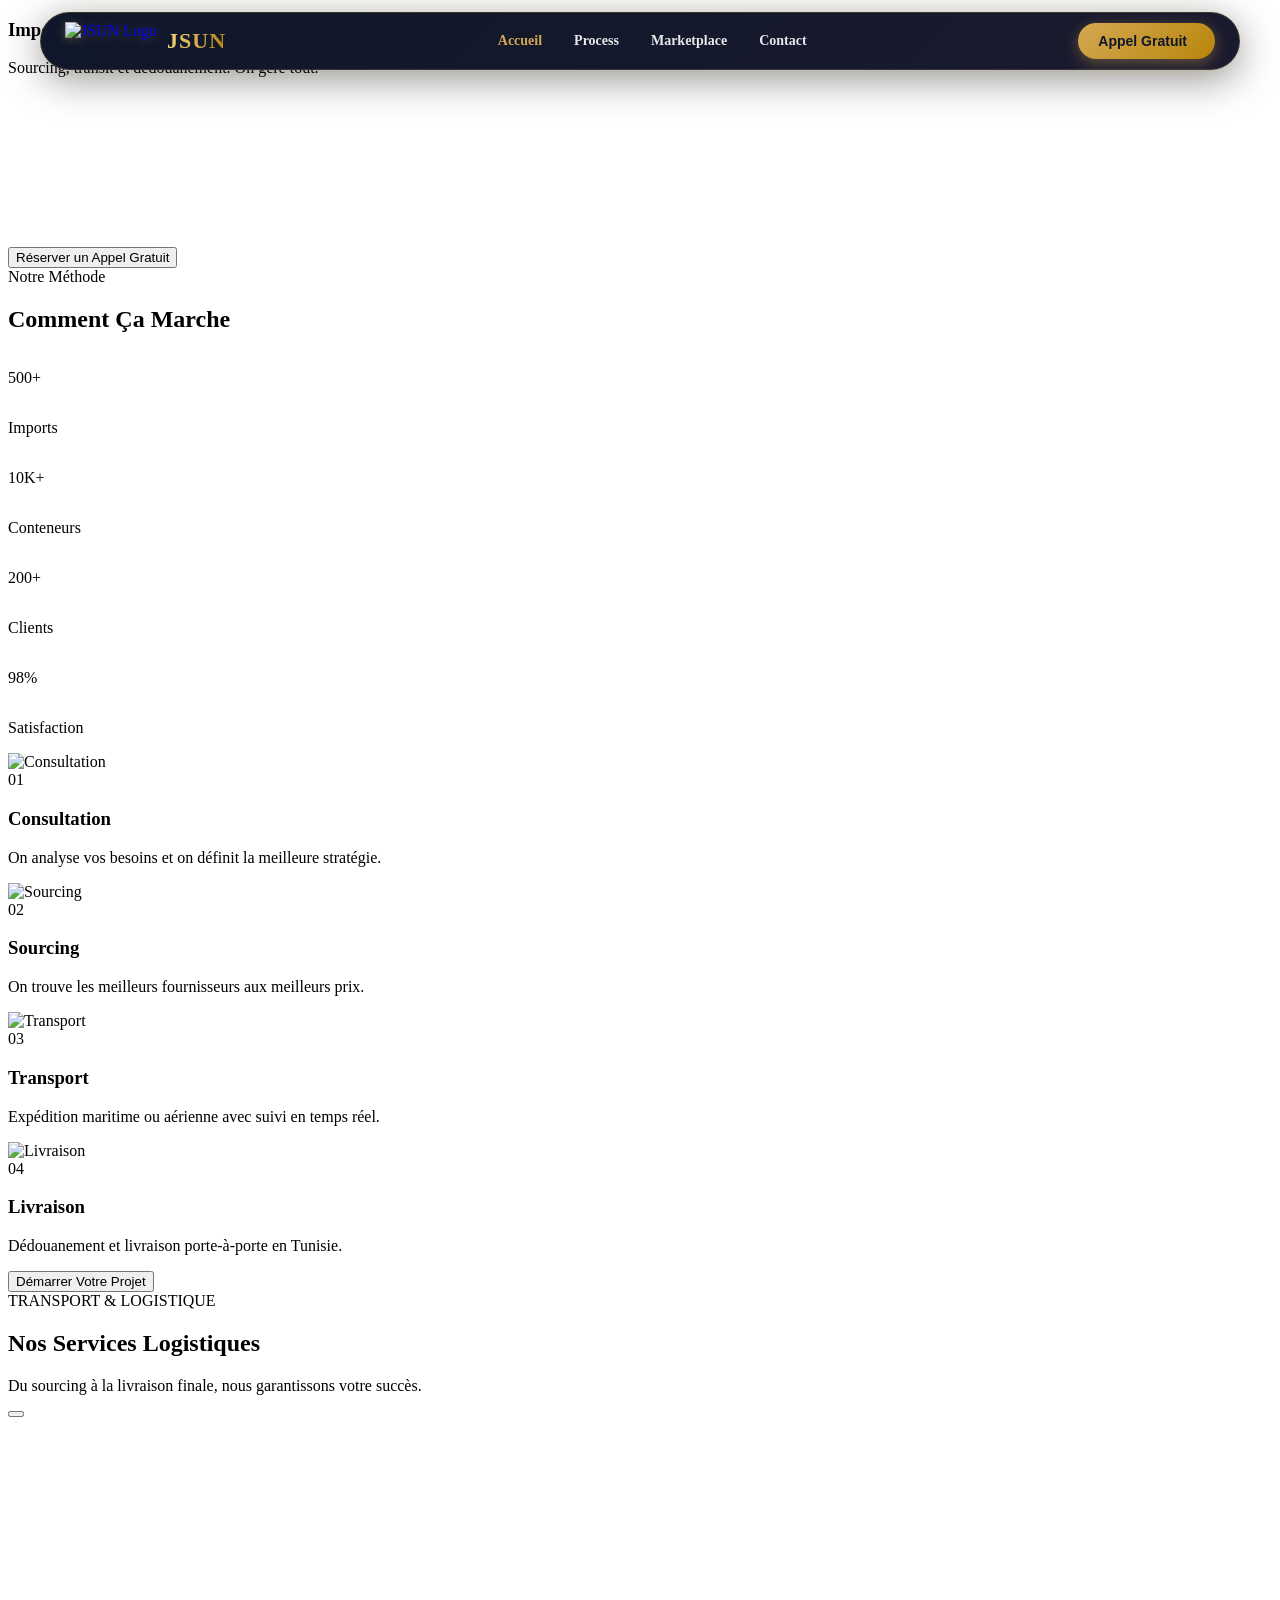
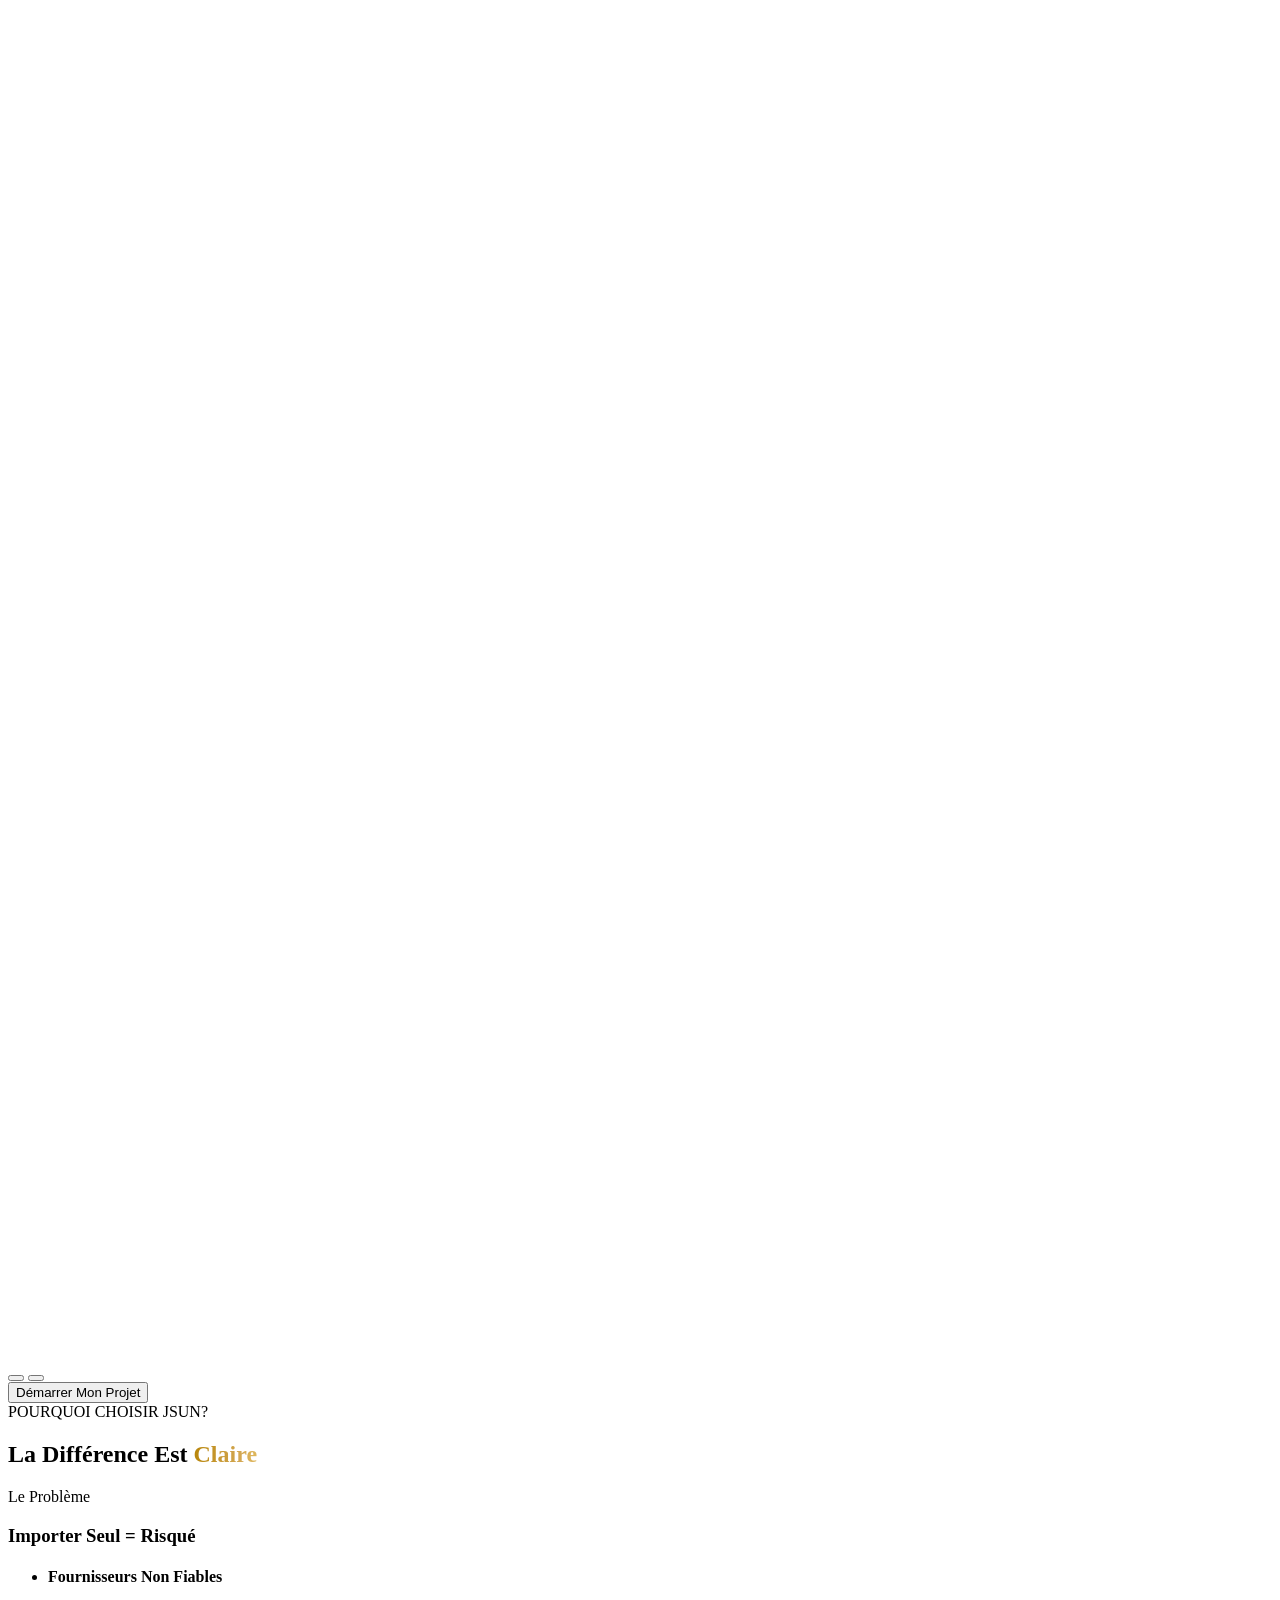
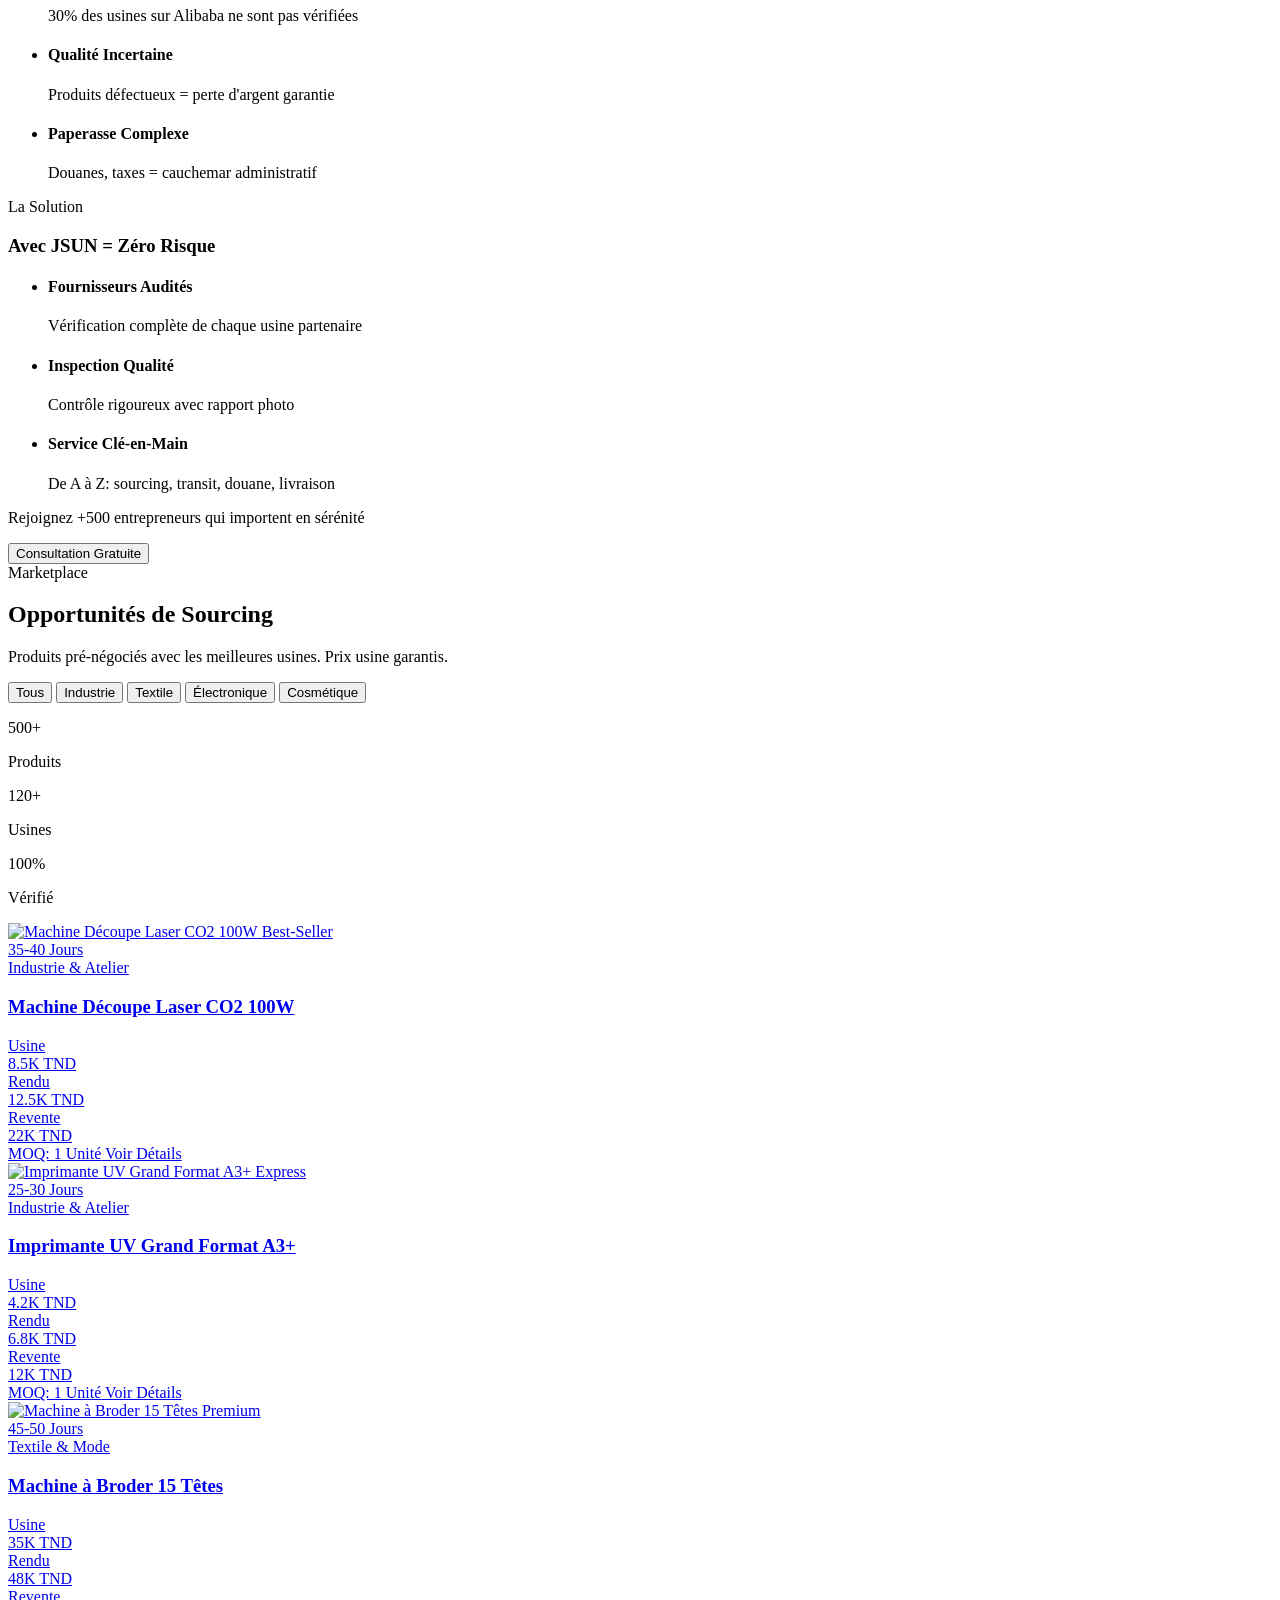
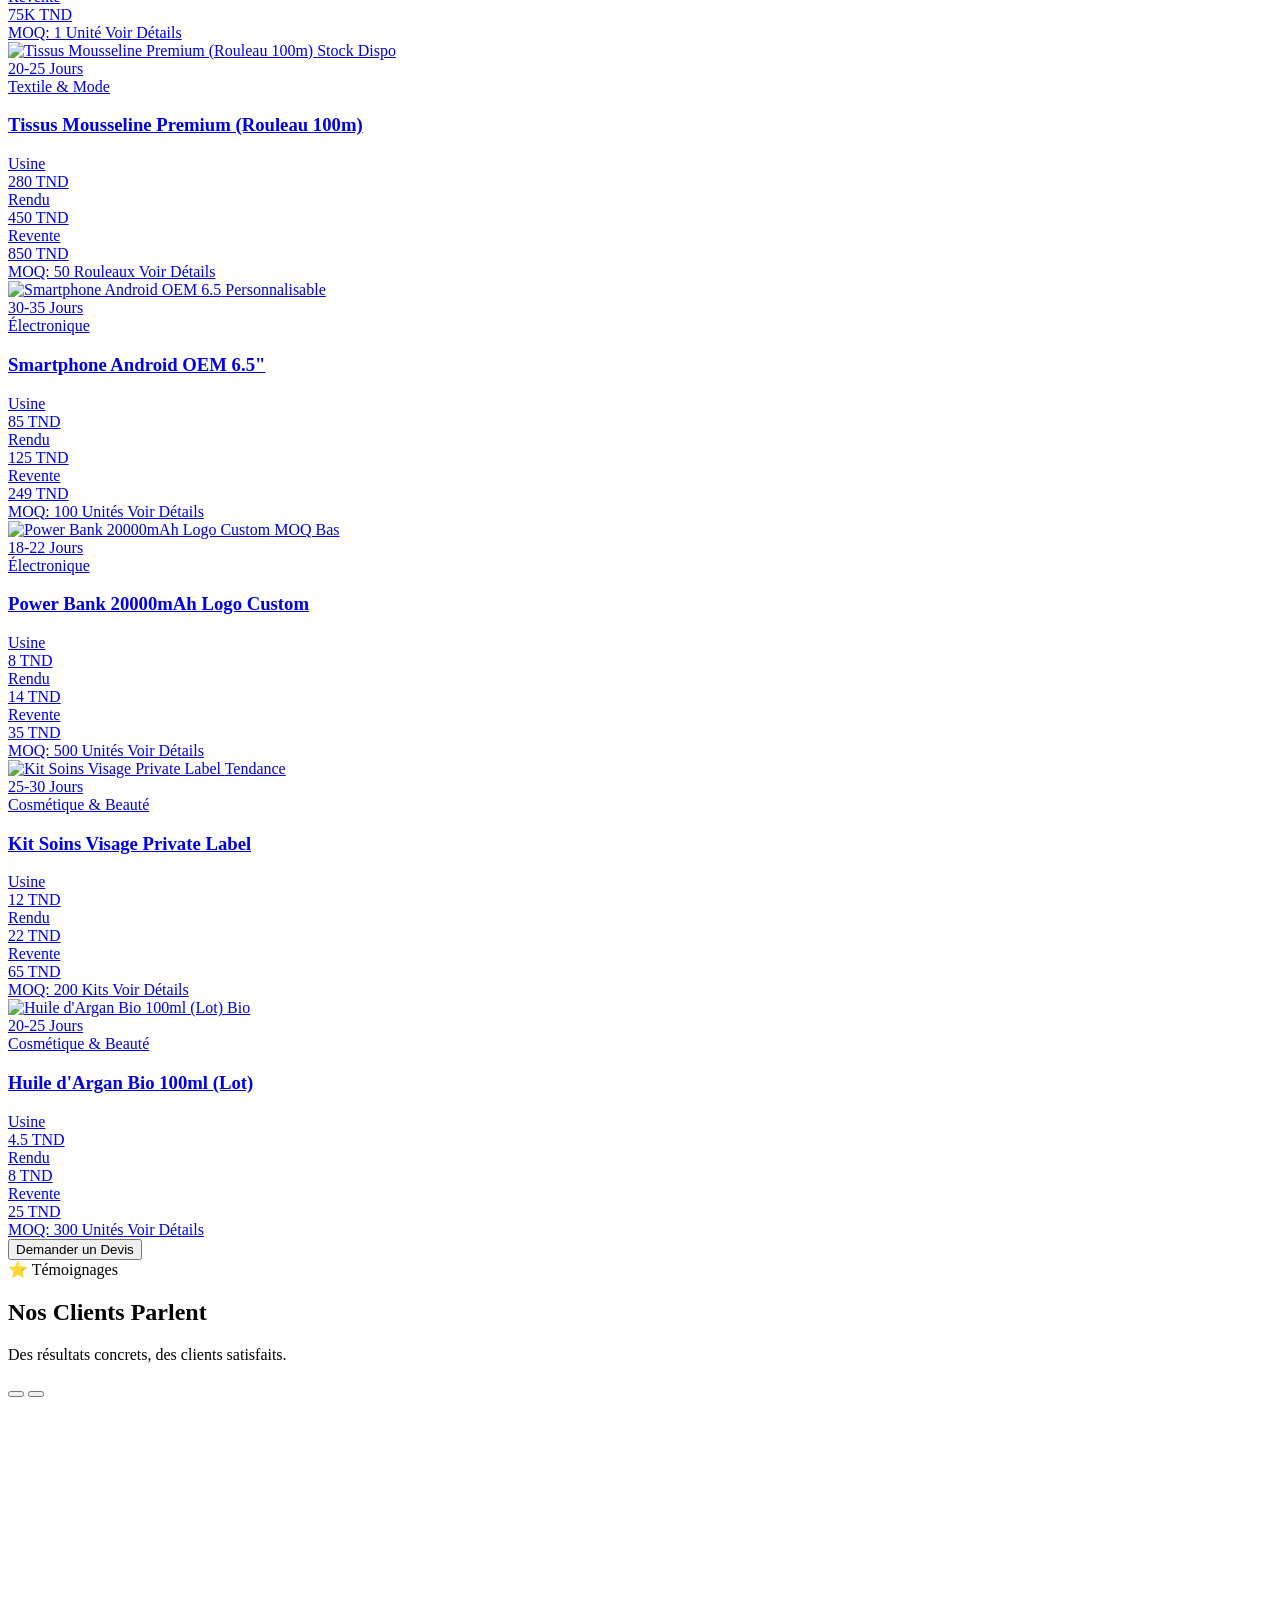
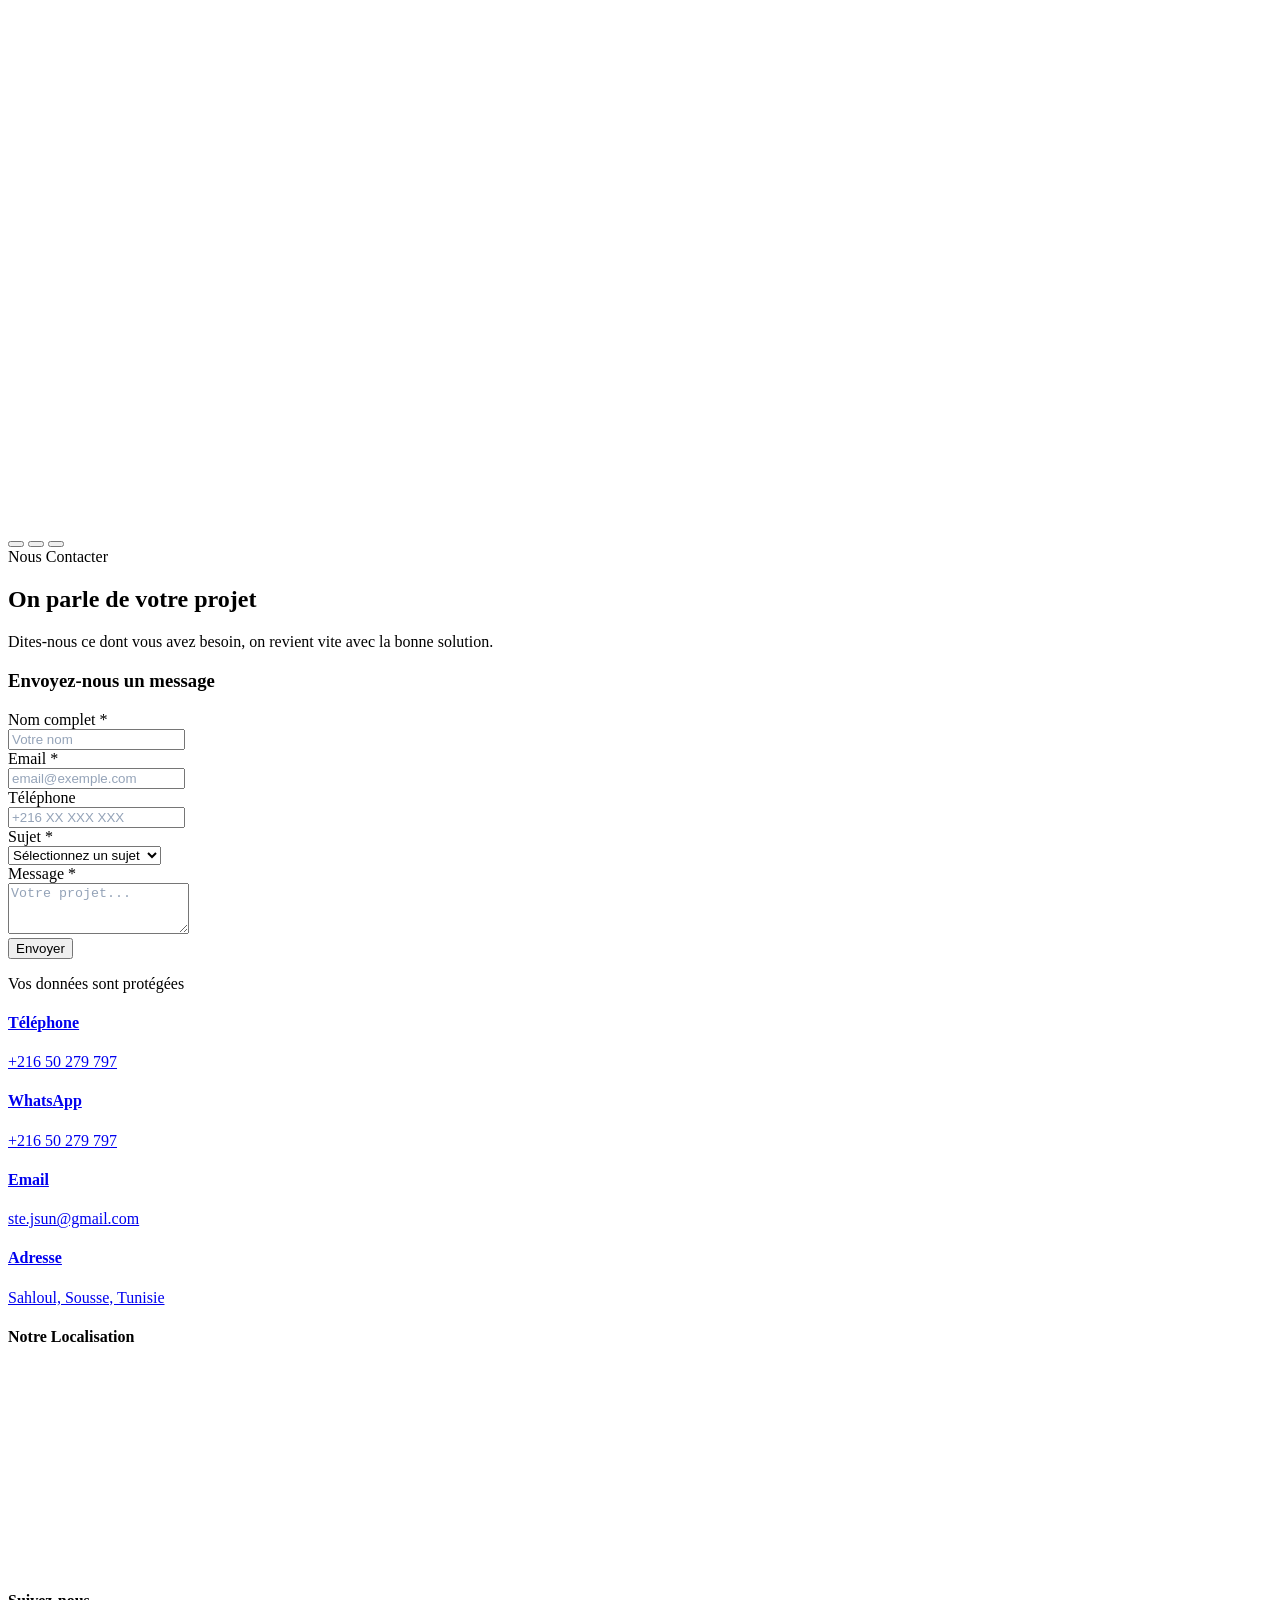
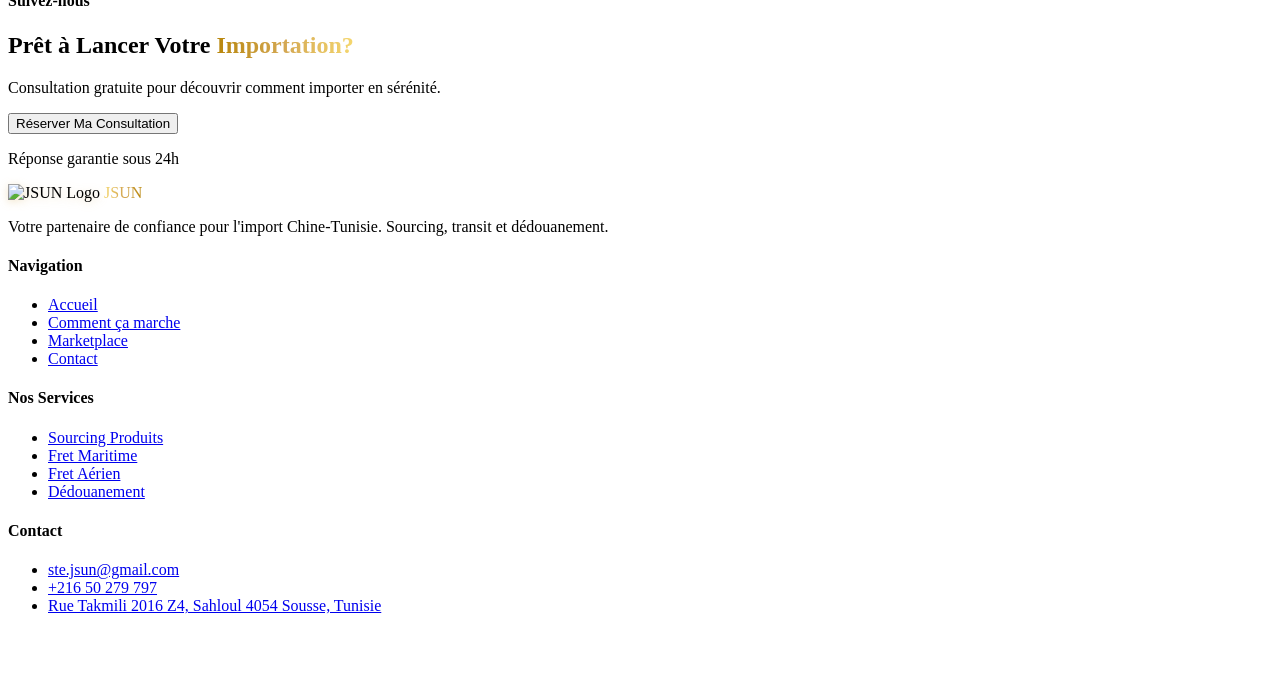
==== index.html @ d3065c89 "Update website title to J SUN Import - Export and add favicon" ====
<!DOCTYPE html>
<html lang="fr">
<head>
    <meta charset="UTF-8">
    <meta name="viewport" content="width=device-width, initial-scale=1.0">
    <title>J SUN Import - Export | Chine Tunisie</title>
    <meta name="description" content="J SUN - Votre partenaire de confiance pour l'import-export Chine-Tunisie. Sourcing, transit maritime, fret aérien et dédouanement.">
    
    <!-- Favicon -->
    <link rel="icon" type="image/png" href="https://bakzlr23hp.ufs.sh/f/L0G08vZrReEvLQxO1hnZrReEv7tnuMYPXqQwba5BHzFmZ6Np">
    <link rel="apple-touch-icon" href="https://bakzlr23hp.ufs.sh/f/L0G08vZrReEvLQxO1hnZrReEv7tnuMYPXqQwba5BHzFmZ6Np">
    
    <script src="https://cdn.tailwindcss.com"></script>
    <script src="https://unpkg.com/@phosphor-icons/web"></script>
    <link rel="preconnect" href="https://fonts.googleapis.com">
    <link href="https://fonts.googleapis.com/css2?family=Inter:wght@400;500;600;700;800&display=swap" rel="stylesheet">
    <script>
        tailwind.config = {
            theme: {
                extend: {
                    colors: {
                        primary: '#1e3a8a',
                        secondary: '#D4A853',
                        gold: '#D4A853',
                        'gold-light': '#F5D76E',
                        'gold-dark': '#B8860B',
                        dark: '#111827',
                        medium: '#4b5563',
                        light: '#f9fafb'
                    },
                    fontFamily: {
                        sans: ['Inter', 'system-ui', 'sans-serif']
                    }
                }
            }
        }
    </script>
    <style>
        /* Gold gradient text for brand */
        .brand-text {
            background: linear-gradient(135deg, #F5D76E 0%, #D4A853 50%, #B8860B 100%);
            -webkit-background-clip: text;
            -webkit-text-fill-color: transparent;
            background-clip: text;
            animation: brandShimmer 3s ease-in-out infinite;
        }
        @keyframes brandShimmer {
            0%, 100% { background-position: 0% 50%; }
            50% { background-position: 100% 50%; }
        }
        .brand-text-animate {
            background: linear-gradient(90deg, #F5D76E, #D4A853, #B8860B, #D4A853, #F5D76E);
            background-size: 200% auto;
            -webkit-background-clip: text;
            -webkit-text-fill-color: transparent;
            background-clip: text;
            animation: goldShine 3s linear infinite;
        }
        @keyframes goldShine {
            to { background-position: 200% center; }
        }
    </style>
    <link rel="stylesheet" href="css/style.css">
</head>
<body class="font-sans bg-light text-dark">

    <!-- Page Loader -->
    <div id="page-loader" class="page-loader">
        <div class="loader-spinner"></div>
    </div>

    <!-- Navigation Bar -->
    <nav id="navbar" class="nav-slide-down" style="position: fixed; top: 0; left: 0; right: 0; z-index: 9999; padding: 12px 16px;">
        <div style="max-width: 1200px; margin: 0 auto;">
            <div style="display: flex; align-items: center; justify-content: space-between; height: 56px; background: linear-gradient(135deg, #0f172a 0%, #1a1a2e 100%); border-radius: 9999px; padding: 0 24px; box-shadow: 0 10px 40px rgba(0,0,0,0.4), 0 0 20px rgba(212,168,83,0.1); border: 1px solid rgba(212,168,83,0.2);">
                
                <!-- Logo -->
                <a href="#" onclick="navigateTo('home-view'); return false;" style="display: flex; align-items: center; gap: 10px; text-decoration: none;">
                    <img src="https://bakzlr23hp.ufs.sh/f/L0G08vZrReEvLQxO1hnZrReEv7tnuMYPXqQwba5BHzFmZ6Np" alt="JSUN Logo" style="height: 38px; width: auto; object-fit: contain; filter: drop-shadow(0 2px 4px rgba(212,168,83,0.3));">
                    <span class="brand-text-animate" style="font-size: 22px; font-weight: 800; letter-spacing: 1px;">JSUN</span>
                </a>

                <!-- Desktop Navigation Links -->
                <div id="desktop-nav" style="display: none; align-items: center; gap: 32px;">
                    <a href="#home-view" data-section="home-view" class="nav-link active" style="color: #D4A853; font-size: 14px; font-weight: 600; text-decoration: none; transition: all 0.3s;">Accueil</a>
                    <a href="#how-it-works" data-section="how-it-works" class="nav-link" style="color: #ffffff; font-size: 14px; font-weight: 600; text-decoration: none; opacity: 0.9; transition: all 0.3s;">Process</a>
                    <a href="#marketplace" data-section="marketplace" class="nav-link" style="color: #ffffff; font-size: 14px; font-weight: 600; text-decoration: none; opacity: 0.9; transition: all 0.3s;">Marketplace</a>
                    <a href="#contact" data-section="contact" class="nav-link" style="color: #ffffff; font-size: 14px; font-weight: 600; text-decoration: none; opacity: 0.9; transition: all 0.3s;">Contact</a>
                </div>

                <!-- Right Side: CTA + Mobile Toggle -->
                <div style="display: flex; align-items: center; gap: 12px;">
                    <!-- CTA Button -->
                    <button onclick="openConsultationModal()" style="display: inline-flex; align-items: center; gap: 8px; background: linear-gradient(135deg, #D4A853 0%, #B8860B 100%); color: #0f172a; padding: 10px 20px; border-radius: 9999px; font-size: 14px; font-weight: 700; border: none; cursor: pointer; box-shadow: 0 4px 15px rgba(212,168,83,0.4); transition: all 0.3s;" onmouseover="this.style.transform='scale(1.05)'; this.style.boxShadow='0 6px 20px rgba(212,168,83,0.5)'" onmouseout="this.style.transform='scale(1)'; this.style.boxShadow='0 4px 15px rgba(212,168,83,0.4)'">
                        <span id="cta-text-full" style="display: none;">Appel Gratuit</span>
                        <span id="cta-text-short">Appel</span>
                        <i class="ph ph-arrow-right"></i>
                    </button>
                    
                    <!-- Mobile Menu Button -->
                    <button id="mobile-menu-btn" onclick="toggleMobileMenu()" style="display: flex; width: 40px; height: 40px; background: rgba(212,168,83,0.15); border-radius: 9999px; align-items: center; justify-content: center; border: 1px solid rgba(212,168,83,0.3); cursor: pointer; transition: all 0.3s;" onmouseover="this.style.background='rgba(212,168,83,0.25)'" onmouseout="this.style.background='rgba(212,168,83,0.15)'">
                        <i class="ph ph-list" id="menu-icon" style="font-size: 22px; color: #D4A853;"></i>
                    </button>
                </div>
            </div>

            <!-- Mobile Menu Dropdown -->
            <div id="mobile-menu" style="display: none; margin-top: 8px; background: linear-gradient(135deg, #0f172a 0%, #1a1a2e 100%); border-radius: 16px; box-shadow: 0 10px 40px rgba(0,0,0,0.4), 0 0 20px rgba(212,168,83,0.1); border: 1px solid rgba(212,168,83,0.2); overflow: hidden;">
                <div style="padding: 16px;">
                    <a href="#home-view" data-section="home-view" class="mobile-nav-link active" style="display: flex; align-items: center; gap: 12px; color: #D4A853; padding: 12px 16px; border-radius: 12px; text-decoration: none; font-weight: 500; background: rgba(212,168,83,0.1);">
                        <i class="ph ph-house" style="font-size: 18px;"></i>Accueil
                    </a>
                    <a href="#how-it-works" data-section="how-it-works" class="mobile-nav-link" style="display: flex; align-items: center; gap: 12px; color: #ffffff; padding: 12px 16px; border-radius: 12px; text-decoration: none; font-weight: 500;">
                        <i class="ph ph-steps" style="font-size: 18px;"></i>Process
                    </a>
                    <a href="#marketplace" data-section="marketplace" class="mobile-nav-link" style="display: flex; align-items: center; gap: 12px; color: #ffffff; padding: 12px 16px; border-radius: 12px; text-decoration: none; font-weight: 500;">
                        <i class="ph ph-storefront" style="font-size: 18px;"></i>Marketplace
                    </a>
                    <a href="#contact" data-section="contact" class="mobile-nav-link" style="display: flex; align-items: center; gap: 12px; color: #ffffff; padding: 12px 16px; border-radius: 12px; text-decoration: none; font-weight: 500;">
                        <i class="ph ph-envelope" style="font-size: 18px;"></i>Contact
                    </a>
                    <div style="padding-top: 12px; margin-top: 12px; border-top: 1px solid rgba(212,168,83,0.2);">
                        <button onclick="openConsultationModal(); toggleMobileMenu();" style="width: 100%; display: flex; align-items: center; justify-content: center; gap: 8px; background: linear-gradient(135deg, #D4A853 0%, #B8860B 100%); color: #0f172a; padding: 14px; border-radius: 12px; font-size: 15px; font-weight: 700; border: none; cursor: pointer; box-shadow: 0 4px 15px rgba(212,168,83,0.3);">
                            <i class="ph ph-phone-call" style="font-size: 18px;"></i>
                            Appel Gratuit
                        </button>
                    </div>
                </div>
            </div>
        </div>
    </nav>

    <!-- Navbar Responsive Script -->
    <script>
        function updateNavbar() {
            var desktopNav = document.getElementById('desktop-nav');
            var mobileBtn = document.getElementById('mobile-menu-btn');
            var ctaFull = document.getElementById('cta-text-full');
            var ctaShort = document.getElementById('cta-text-short');
            if (window.innerWidth >= 768) {
                desktopNav.style.display = 'flex';
                mobileBtn.style.display = 'none';
                ctaFull.style.display = 'inline';
                ctaShort.style.display = 'none';
            } else {
                desktopNav.style.display = 'none';
                mobileBtn.style.display = 'flex';
                ctaFull.style.display = 'none';
                ctaShort.style.display = 'inline';
            }
        }
        updateNavbar();
        window.addEventListener('resize', updateNavbar);
        
        // Smooth scroll with offset for navbar
        const navbarHeight = 100; // Navbar height + padding
        
        function smoothScrollTo(targetId) {
            const target = document.getElementById(targetId);
            if (target) {
                const targetPosition = target.getBoundingClientRect().top + window.pageYOffset - navbarHeight;
                window.scrollTo({
                    top: targetPosition,
                    behavior: 'smooth'
                });
            }
        }
        
        // Handle nav link clicks
        document.querySelectorAll('.nav-link, .mobile-nav-link').forEach(link => {
            link.addEventListener('click', function(e) {
                e.preventDefault();
                const sectionId = this.getAttribute('data-section');
                smoothScrollTo(sectionId);
                
                // Close mobile menu if open
                const mobileMenu = document.getElementById('mobile-menu');
                if (mobileMenu.style.display !== 'none') {
                    toggleMobileMenu();
                }
            });
        });
        
        // Scroll Spy - Update active link based on scroll position
        const sections = ['home-view', 'how-it-works', 'marketplace', 'contact'];
        
        function updateActiveLink() {
            const scrollPosition = window.scrollY + navbarHeight + 100;
            
            let currentSection = 'home-view';
            
            sections.forEach(sectionId => {
                const section = document.getElementById(sectionId);
                if (section) {
                    const sectionTop = section.offsetTop;
                    const sectionHeight = section.offsetHeight;
                    
                    if (scrollPosition >= sectionTop && scrollPosition < sectionTop + sectionHeight) {
                        currentSection = sectionId;
                    }
                }
            });
            
            // Update desktop nav links
            document.querySelectorAll('.nav-link').forEach(link => {
                const linkSection = link.getAttribute('data-section');
                if (linkSection === currentSection) {
                    link.style.color = '#D4A853';
                    link.style.opacity = '1';
                    link.classList.add('active');
                } else {
                    link.style.color = '#ffffff';
                    link.style.opacity = '0.9';
                    link.classList.remove('active');
                }
            });
            
            // Update mobile nav links
            document.querySelectorAll('.mobile-nav-link').forEach(link => {
                const linkSection = link.getAttribute('data-section');
                if (linkSection === currentSection) {
                    link.style.color = '#D4A853';
                    link.style.background = 'rgba(212,168,83,0.1)';
                    link.classList.add('active');
                } else {
                    link.style.color = '#ffffff';
                    link.style.background = 'transparent';
                    link.classList.remove('active');
                }
            });
        }
        
        // Throttle scroll event for performance
        let ticking = false;
        window.addEventListener('scroll', function() {
            if (!ticking) {
                window.requestAnimationFrame(function() {
                    updateActiveLink();
                    ticking = false;
                });
                ticking = true;
            }
        });
        
        // Initial call
        updateActiveLink();
        
        // Footer nav links handler (added after DOM is ready)
        document.addEventListener('DOMContentLoaded', function() {
            document.querySelectorAll('.footer-nav-link').forEach(link => {
                link.addEventListener('click', function(e) {
                    e.preventDefault();
                    const sectionId = this.getAttribute('data-section');
                    smoothScrollTo(sectionId);
                });
            });
        });
    </script>

    <!-- Main Content -->
    <main id="app-container" class="pt-0">

        <!-- HOME VIEW -->
        <section id="home-view" class="view-section">
            <!-- Hero + VSL Section -->
            <section class="bg-slate-900 pt-24 pb-12 sm:pt-28 sm:pb-16 lg:pt-32 lg:pb-20 relative overflow-hidden">
                <!-- 3D Animated Background Elements -->
                <div class="absolute inset-0 overflow-hidden pointer-events-none">
                    <!-- Glowing orbs -->
                    <div class="absolute top-20 left-10 w-72 h-72 bg-secondary/15 rounded-full blur-3xl float-slow"></div>
                    <div class="absolute bottom-10 right-10 w-96 h-96 bg-primary/15 rounded-full blur-3xl float"></div>
                    
                    <!-- 3D Floating geometric shapes -->
                    <div class="absolute top-32 right-20 w-20 h-20 border-2 border-secondary/30 rotate-45 float-3d" style="animation-delay: 0s;"></div>
                    <div class="absolute top-48 left-[15%] w-16 h-16 border-2 border-white/20 rounded-full float-3d" style="animation-delay: 0.5s;"></div>
                    <div class="absolute bottom-32 left-20 w-12 h-12 bg-secondary/20 rotate-12 float-3d" style="animation-delay: 1s;"></div>
                    <div class="absolute top-20 left-[40%] w-8 h-8 bg-white/10 rounded-full float-3d" style="animation-delay: 1.5s;"></div>
                    <div class="absolute bottom-40 right-[30%] w-24 h-24 border border-primary/30 rounded-xl rotate-12 float-3d" style="animation-delay: 2s;"></div>
                    <div class="absolute top-[60%] right-10 w-6 h-6 bg-secondary/30 rounded-full float-3d" style="animation-delay: 0.7s;"></div>
                    
                    <!-- 3D Grid lines -->
                    <div class="absolute inset-0 opacity-[0.03]" style="background-image: linear-gradient(rgba(212,168,83,0.3) 1px, transparent 1px), linear-gradient(90deg, rgba(212,168,83,0.3) 1px, transparent 1px); background-size: 60px 60px;"></div>
                    
                    <!-- Gradient mesh overlay -->
                    <div class="absolute inset-0 bg-gradient-to-b from-slate-900/0 via-transparent to-slate-900/80"></div>
                </div>
                
                <div class="max-w-4xl mx-auto px-4 sm:px-6 relative z-10">
                    <!-- Headline -->
                    <div class="text-center mb-6 sm:mb-8">
                        <h1 class="text-2xl sm:text-3xl md:text-4xl lg:text-5xl font-bold text-white leading-tight mb-2 sm:mb-3 fade-in-up">
                            Importez de Chine, <span class="text-gradient-animate">Sans Risques.</span>
                        </h1>
                        <p class="text-gray-400 text-sm sm:text-base max-w-lg mx-auto px-2 fade-in-up delay-2">
                            Sourcing, transit et dédouanement. On gère tout.
                        </p>
                    </div>

                    <!-- Video -->
                    <div class="max-w-3xl mx-auto rounded-2xl overflow-hidden shadow-2xl ring-1 ring-white/10 fade-in-scale hover-lift" style="animation-delay: 0.3s;">
                        <div class="aspect-video">
                            <iframe 
                                class="w-full h-full"
                                src="https://www.youtube.com/embed/bFxDPkxkr4Y?si=610gFiDn8_1fr2Sw&rel=0&modestbranding=1" 
                                title="YouTube video player" 
                                frameborder="0" 
                                allow="accelerometer; autoplay; clipboard-write; encrypted-media; gyroscope; picture-in-picture; web-share" 
                                referrerpolicy="strict-origin-when-cross-origin" 
                                allowfullscreen>
                            </iframe>
                        </div>
                    </div>

                    <!-- CTA -->
                    <div class="text-center mt-6 sm:mt-8 fade-in-up delay-4">
                        <button onclick="openConsultationModal()" class="bg-secondary hover:bg-gold-dark text-slate-900 px-6 sm:px-8 py-3 rounded-lg font-bold text-sm sm:text-base transition hover:scale-105 w-full sm:w-auto btn-pulse pulse-glow shadow-lg shadow-gold/30">
                            Réserver un Appel Gratuit
                        </button>
                    </div>
                </div>
            </section>

            <!-- How It Works + Stats Section -->
            <section id="how-it-works" class="py-20 lg:py-24 bg-gradient-to-br from-amber-50 via-white to-amber-50/50 relative overflow-hidden">
                <!-- 3D Background Elements -->
                <div class="absolute inset-0 pointer-events-none">
                    <!-- Decorative shapes -->
                    <div class="absolute top-0 right-0 w-96 h-96 bg-secondary/10 rounded-full blur-3xl float-slow"></div>
                    <div class="absolute bottom-0 left-0 w-80 h-80 bg-primary/10 rounded-full blur-3xl float"></div>
                    
                    <!-- 3D floating elements -->
                    <div class="absolute top-20 left-[10%] w-16 h-16 border-2 border-secondary/30 rounded-lg rotate-12 float-3d" style="animation-delay: 0.3s;"></div>
                    <div class="absolute bottom-32 right-[15%] w-12 h-12 bg-primary/10 rounded-full float-3d" style="animation-delay: 0.8s;"></div>
                    <div class="absolute top-[40%] right-8 w-20 h-20 border border-secondary/20 rotate-45 float-3d" style="animation-delay: 1.2s;"></div>
                    
                    <!-- Subtle grid -->
                    <div class="absolute inset-0 opacity-[0.02]" style="background-image: linear-gradient(rgba(30,58,138,0.5) 1px, transparent 1px), linear-gradient(90deg, rgba(30,58,138,0.5) 1px, transparent 1px); background-size: 40px 40px;"></div>
                </div>

                <div class="max-w-6xl mx-auto px-4 sm:px-6 relative z-10">
                    <!-- Section Header Centered -->
                    <div class="text-center mb-12 reveal">
                        <span class="inline-block bg-slate-900 text-white px-5 py-2 rounded-full text-sm font-semibold mb-4 shadow-lg">
                            Notre Méthode
                        </span>
                        <h2 class="text-3xl lg:text-4xl font-bold text-slate-900 leading-tight mb-6">
                            Comment Ça <span class="text-secondary">Marche</span>
                        </h2>
                        
                        <!-- Stats Row - Horizontal centered -->
                        <div class="flex flex-wrap justify-center gap-4 sm:gap-6 lg:gap-8 mt-8">
                            <div class="text-center bg-white shadow-lg shadow-slate-200/50 rounded-2xl px-6 py-4 hover-scale border border-slate-100 min-w-[120px]">
                                <p class="text-2xl sm:text-3xl lg:text-4xl font-bold text-slate-900 counter" data-target="500">0</p>
                                <p class="text-xs lg:text-sm text-slate-500 font-medium">Imports</p>
                            </div>
                            <div class="text-center bg-white shadow-lg shadow-slate-200/50 rounded-2xl px-6 py-4 hover-scale border border-slate-100 min-w-[120px]">
                                <p class="text-2xl sm:text-3xl lg:text-4xl font-bold text-slate-900 counter" data-target="10000">0</p>
                                <p class="text-xs lg:text-sm text-slate-500 font-medium">Conteneurs</p>
                            </div>
                            <div class="text-center bg-white shadow-lg shadow-slate-200/50 rounded-2xl px-6 py-4 hover-scale border border-slate-100 min-w-[120px]">
                                <p class="text-2xl sm:text-3xl lg:text-4xl font-bold text-slate-900 counter" data-target="200">0</p>
                                <p class="text-xs lg:text-sm text-slate-500 font-medium">Clients</p>
                            </div>
                            <div class="text-center bg-gradient-to-br from-secondary to-gold-light shadow-lg shadow-secondary/20 rounded-2xl px-6 py-4 hover-scale border border-secondary/20 min-w-[120px]">
                                <p class="text-2xl sm:text-3xl lg:text-4xl font-bold text-slate-900 counter" data-target="98">0</p>
                                <p class="text-xs lg:text-sm text-slate-800 font-medium">Satisfaction</p>
                            </div>
                        </div>
                    </div>

                    <!-- Process Steps with connecting line -->
                    <div class="relative mt-16">
                        <!-- Connecting line (hidden on mobile) -->
                        <div class="hidden lg:block absolute top-20 left-[12.5%] right-[12.5%] h-0.5 bg-gradient-to-r from-secondary via-primary to-secondary opacity-30"></div>
                        
                        <div class="grid grid-cols-1 sm:grid-cols-2 lg:grid-cols-4 gap-8 stagger-children">
                        
                            <!-- Step 1 -->
                            <div class="group relative">
                                <div class="bg-white rounded-2xl p-5 shadow-lg shadow-slate-200/50 border border-slate-100 hover:shadow-xl hover:shadow-secondary/20 hover:border-secondary/30 transition-all duration-300 hover-lift">
                                    <div class="relative mb-4 overflow-hidden rounded-xl">
                                        <img src="https://images.unsplash.com/photo-1600880292203-757bb62b4baf?w=400&h=240&fit=crop" 
                                             alt="Consultation" 
                                             class="w-full h-40 object-cover group-hover:scale-110 transition-transform duration-500">
                                        <div class="absolute inset-0 bg-gradient-to-t from-slate-900/60 via-transparent to-transparent"></div>
                                        <div class="absolute top-3 right-3 w-11 h-11 bg-gradient-to-br from-secondary to-gold-light rounded-xl flex items-center justify-center shadow-lg shadow-secondary/30">
                                            <i class="ph-fill ph-chats text-slate-900 text-xl"></i>
                                        </div>
                                        <div class="absolute bottom-3 left-3 w-8 h-8 bg-white rounded-lg flex items-center justify-center shadow-md">
                                            <span class="text-sm font-bold text-primary">01</span>
                                        </div>
                                    </div>
                                    <h3 class="text-lg font-bold text-slate-900 mb-2">Consultation</h3>
                                    <p class="text-slate-500 text-sm leading-relaxed">On analyse vos besoins et on définit la meilleure stratégie.</p>
                                </div>
                            </div>

                            <!-- Step 2 -->
                            <div class="group relative">
                                <div class="bg-white rounded-2xl p-5 shadow-lg shadow-slate-200/50 border border-slate-100 hover:shadow-xl hover:shadow-secondary/20 hover:border-secondary/30 transition-all duration-300 hover-lift">
                                    <div class="relative mb-4 overflow-hidden rounded-xl">
                                        <img src="https://images.unsplash.com/photo-1586528116311-ad8dd3c8310d?w=400&h=240&fit=crop" 
                                             alt="Sourcing" 
                                             class="w-full h-40 object-cover group-hover:scale-110 transition-transform duration-500">
                                        <div class="absolute inset-0 bg-gradient-to-t from-slate-900/60 via-transparent to-transparent"></div>
                                        <div class="absolute top-3 right-3 w-11 h-11 bg-gradient-to-br from-secondary to-gold-light rounded-xl flex items-center justify-center shadow-lg shadow-secondary/30">
                                            <i class="ph-fill ph-binoculars text-slate-900 text-xl"></i>
                                        </div>
                                        <div class="absolute bottom-3 left-3 w-8 h-8 bg-white rounded-lg flex items-center justify-center shadow-md">
                                            <span class="text-sm font-bold text-primary">02</span>
                                        </div>
                                    </div>
                                    <h3 class="text-lg font-bold text-slate-900 mb-2">Sourcing</h3>
                                    <p class="text-slate-500 text-sm leading-relaxed">On trouve les meilleurs fournisseurs aux meilleurs prix.</p>
                                </div>
                            </div>

                            <!-- Step 3 -->
                            <div class="group relative">
                                <div class="bg-white rounded-2xl p-5 shadow-lg shadow-slate-200/50 border border-slate-100 hover:shadow-xl hover:shadow-secondary/20 hover:border-secondary/30 transition-all duration-300 hover-lift">
                                    <div class="relative mb-4 overflow-hidden rounded-xl">
                                        <img src="https://images.unsplash.com/photo-1578575437130-527eed3abbec?w=400&h=240&fit=crop" 
                                             alt="Transport" 
                                             class="w-full h-40 object-cover group-hover:scale-110 transition-transform duration-500">
                                        <div class="absolute inset-0 bg-gradient-to-t from-slate-900/60 via-transparent to-transparent"></div>
                                        <div class="absolute top-3 right-3 w-11 h-11 bg-gradient-to-br from-secondary to-gold-light rounded-xl flex items-center justify-center shadow-lg shadow-secondary/30">
                                            <i class="ph-fill ph-airplane-tilt text-slate-900 text-xl"></i>
                                        </div>
                                        <div class="absolute bottom-3 left-3 w-8 h-8 bg-white rounded-lg flex items-center justify-center shadow-md">
                                            <span class="text-sm font-bold text-primary">03</span>
                                        </div>
                                    </div>
                                    <h3 class="text-lg font-bold text-slate-900 mb-2">Transport</h3>
                                    <p class="text-slate-500 text-sm leading-relaxed">Expédition maritime ou aérienne avec suivi en temps réel.</p>
                                </div>
                            </div>

                            <!-- Step 4 -->
                            <div class="group relative">
                                <div class="bg-white rounded-2xl p-5 shadow-lg shadow-slate-200/50 border border-slate-100 hover:shadow-xl hover:shadow-secondary/20 hover:border-secondary/30 transition-all duration-300 hover-lift">
                                    <div class="relative mb-4 overflow-hidden rounded-xl">
                                        <img src="https://images.unsplash.com/photo-1566576721346-d4a3b4eaeb55?w=400&h=240&fit=crop" 
                                             alt="Livraison" 
                                             class="w-full h-40 object-cover group-hover:scale-110 transition-transform duration-500">
                                        <div class="absolute inset-0 bg-gradient-to-t from-slate-900/60 via-transparent to-transparent"></div>
                                        <div class="absolute top-3 right-3 w-11 h-11 bg-gradient-to-br from-secondary to-gold-light rounded-xl flex items-center justify-center shadow-lg shadow-secondary/30">
                                            <i class="ph-fill ph-package text-slate-900 text-xl"></i>
                                        </div>
                                        <div class="absolute bottom-3 left-3 w-8 h-8 bg-white rounded-lg flex items-center justify-center shadow-md">
                                            <span class="text-sm font-bold text-primary">04</span>
                                        </div>
                                    </div>
                                    <h3 class="text-lg font-bold text-slate-900 mb-2">Livraison</h3>
                                    <p class="text-slate-500 text-sm leading-relaxed">Dédouanement et livraison porte-à-porte en Tunisie.</p>
                                </div>
                            </div>

                        </div>
                    </div>

                    <!-- CTA Button -->
                    <div class="text-center mt-12 reveal">
                        <button onclick="openConsultationModal()" class="inline-flex items-center gap-3 bg-gradient-to-r from-slate-900 to-slate-800 text-white hover:from-slate-800 hover:to-slate-700 px-8 py-4 rounded-full font-bold transition-all shadow-xl shadow-slate-900/30 hover:shadow-2xl hover:scale-105 btn-pulse">
                            <span>Démarrer Votre Projet</span>
                            <div class="w-8 h-8 bg-secondary rounded-full flex items-center justify-center">
                                <i class="ph ph-arrow-right text-slate-900"></i>
                            </div>
                        </button>
                    </div>
                </div>
            </section>

            <!-- Services Section -->
            <section class="py-12 sm:py-16 lg:py-20 bg-gradient-to-br from-slate-50 via-white to-slate-50 overflow-hidden relative">
                <!-- 3D Background Elements -->
                <div class="absolute inset-0 pointer-events-none">
                    <div class="absolute top-10 right-20 w-64 h-64 bg-secondary/5 rounded-full blur-3xl float-slow"></div>
                    <div class="absolute bottom-10 left-20 w-48 h-48 bg-primary/5 rounded-full blur-3xl float"></div>
                    
                    <!-- 3D floating shapes -->
                    <div class="absolute top-20 left-[8%] w-12 h-12 border-2 border-secondary/15 rotate-45 float-3d" style="animation-delay: 0.3s;"></div>
                    <div class="absolute bottom-24 right-[10%] w-16 h-16 border border-primary/20 rounded-lg rotate-12 float-3d" style="animation-delay: 0.9s;"></div>
                    <div class="absolute top-[50%] right-[5%] w-8 h-8 bg-secondary/10 rounded-full float-3d" style="animation-delay: 1.5s;"></div>
                </div>
                
                <div class="max-w-7xl mx-auto px-4 sm:px-6 relative z-10">
                    <!-- Header -->
                    <div class="text-center mb-10 sm:mb-16 reveal">
                        <span class="inline-block border-2 border-secondary text-secondary px-4 sm:px-6 py-1.5 sm:py-2 rounded-full text-xs sm:text-sm font-semibold tracking-wide mb-4">
                            TRANSPORT & LOGISTIQUE
                        </span>
                        <h2 class="text-2xl sm:text-3xl lg:text-4xl font-bold text-dark mb-3 sm:mb-4">
                            Nos Services Logistiques
                        </h2>
                        <p class="text-medium text-sm sm:text-base max-w-2xl mx-auto px-2">
                            Du sourcing à la livraison finale, nous garantissons votre succès.
                        </p>
                    </div>

                    <!-- Carousel Container -->
                    <div class="relative reveal-scale">
                        <!-- Navigation Arrows - Using direct onclick for maximum reliability -->
                        <button type="button" id="carousel-prev" 
                            onclick="event.preventDefault(); console.log('PREV arrow clicked'); window.slideServices && window.slideServices('prev');"
                            class="carousel-btn absolute left-0 top-1/2 -translate-y-1/2 -translate-x-2 sm:-translate-x-4 z-30 w-10 h-10 sm:w-12 sm:h-12 bg-white rounded-full shadow-xl flex items-center justify-center hover:bg-secondary hover:text-white active:scale-95 transition-all duration-200 border-2 border-gray-100 cursor-pointer select-none"
                            style="touch-action: manipulation;">
                            <i class="ph ph-arrow-left text-lg sm:text-xl pointer-events-none"></i>
                        </button>
                        <button type="button" id="carousel-next" 
                            onclick="event.preventDefault(); console.log('NEXT arrow clicked'); window.slideServices && window.slideServices('next');"
                            class="carousel-btn absolute right-0 top-1/2 -translate-y-1/2 translate-x-2 sm:translate-x-4 z-30 w-10 h-10 sm:w-12 sm:h-12 bg-white rounded-full shadow-xl flex items-center justify-center hover:bg-secondary hover:text-white active:scale-95 transition-all duration-200 border-2 border-gray-100 cursor-pointer select-none"
                            style="touch-action: manipulation;">
                            <i class="ph ph-arrow-right text-lg sm:text-xl pointer-events-none"></i>
                        </button>

                        <!-- Carousel Track -->
                        <div class="overflow-hidden mx-6 sm:mx-8" id="carousel-wrapper">
                            <div id="services-carousel" class="flex transition-transform duration-500 ease-out" style="transform: translateX(0%);">
                                <!-- Maritime Transportation -->
                                <div class="w-full md:w-1/3 flex-shrink-0 px-4">
                                    <div class="group">
                                        <div class="relative mb-8">
                                            <img src="https://images.unsplash.com/photo-1494412574643-ff11b0a5c1c3?w=400&h=280&fit=crop" alt="Maritime Transportation" class="w-full h-56 object-cover rounded-xl">
                                            <div class="absolute -bottom-6 left-6">
                                                <div class="w-16 h-16 bg-white rounded-full flex items-center justify-center border-2 border-dashed border-secondary">
                                                    <i class="ph-fill ph-anchor text-2xl text-secondary"></i>
                                                </div>
                                            </div>
                                        </div>
                                        <h3 class="text-xl font-bold text-dark mb-3">Transport Maritime</h3>
                                        <p class="text-medium mb-4">Solutions FCL et LCL adaptées à vos besoins avec suivi en temps réel.</p>
                                        <a href="#" onclick="navigateTo('services-view'); return false;" class="inline-flex items-center text-secondary font-semibold gap-2 hover:gap-3 transition-all">
                                            En Savoir Plus
                                            <span class="w-8 h-8 bg-secondary/10 rounded-full flex items-center justify-center group-hover:bg-secondary group-hover:text-white transition-all">
                                                <i class="ph ph-arrow-right"></i>
                                            </span>
                                        </a>
                                    </div>
                                </div>

                                <!-- Cargo Freight -->
                                <div class="w-full md:w-1/3 flex-shrink-0 px-4">
                                    <div class="group">
                                        <div class="relative mb-8">
                                            <img src="https://images.unsplash.com/photo-1586528116311-ad8dd3c8310d?w=400&h=280&fit=crop" alt="Cargo Freight" class="w-full h-56 object-cover rounded-xl">
                                            <div class="absolute -bottom-6 left-6">
                                                <div class="w-16 h-16 bg-white rounded-full flex items-center justify-center border-2 border-dashed border-secondary">
                                                    <i class="ph-fill ph-truck text-2xl text-secondary"></i>
                                                </div>
                                            </div>
                                        </div>
                                        <h3 class="text-xl font-bold text-dark mb-3">Fret Routier</h3>
                                        <p class="text-medium mb-4">Transport terrestre sécurisé et ponctuel pour vos marchandises.</p>
                                        <a href="#" onclick="navigateTo('services-view'); return false;" class="inline-flex items-center text-secondary font-semibold gap-2 hover:gap-3 transition-all">
                                            En Savoir Plus
                                            <span class="w-8 h-8 bg-secondary/10 rounded-full flex items-center justify-center group-hover:bg-secondary group-hover:text-white transition-all">
                                                <i class="ph ph-arrow-right"></i>
                                            </span>
                                        </a>
                                    </div>
                                </div>

                                <!-- Air Freight -->
                                <div class="w-full md:w-1/3 flex-shrink-0 px-4">
                                    <div class="group">
                                        <div class="relative mb-8">
                                            <img src="https://images.unsplash.com/photo-1436491865332-7a61a109cc05?w=400&h=280&fit=crop" alt="Air Freight" class="w-full h-56 object-cover rounded-xl">
                                            <div class="absolute -bottom-6 left-6">
                                                <div class="w-16 h-16 bg-white rounded-full flex items-center justify-center border-2 border-dashed border-secondary">
                                                    <i class="ph-fill ph-airplane-tilt text-2xl text-secondary"></i>
                                                </div>
                                            </div>
                                        </div>
                                        <h3 class="text-xl font-bold text-dark mb-3">Fret Aérien</h3>
                                        <p class="text-medium mb-4">Livraison express par avion pour vos envois urgents.</p>
                                        <a href="#" onclick="navigateTo('services-view'); return false;" class="inline-flex items-center text-secondary font-semibold gap-2 hover:gap-3 transition-all">
                                            En Savoir Plus
                                            <span class="w-8 h-8 bg-secondary/10 rounded-full flex items-center justify-center group-hover:bg-secondary group-hover:text-white transition-all">
                                                <i class="ph ph-arrow-right"></i>
                                            </span>
                                        </a>
                                    </div>
                                </div>

                                <!-- Sourcing -->
                                <div class="w-full md:w-1/3 flex-shrink-0 px-4">
                                    <div class="group">
                                        <div class="relative mb-8">
                                            <img src="https://images.unsplash.com/photo-1553413077-190dd305871c?w=400&h=280&fit=crop" alt="Sourcing" class="w-full h-56 object-cover rounded-xl">
                                            <div class="absolute -bottom-6 left-6">
                                                <div class="w-16 h-16 bg-white rounded-full flex items-center justify-center border-2 border-dashed border-secondary">
                                                    <i class="ph-fill ph-magnifying-glass text-2xl text-secondary"></i>
                                                </div>
                                            </div>
                                        </div>
                                        <h3 class="text-xl font-bold text-dark mb-3">Sourcing Chine</h3>
                                        <p class="text-medium mb-4">Recherche de fournisseurs fiables parmi +500 usines certifiées.</p>
                                        <a href="#" onclick="navigateTo('services-view'); return false;" class="inline-flex items-center text-secondary font-semibold gap-2 hover:gap-3 transition-all">
                                            En Savoir Plus
                                            <span class="w-8 h-8 bg-secondary/10 rounded-full flex items-center justify-center group-hover:bg-secondary group-hover:text-white transition-all">
                                                <i class="ph ph-arrow-right"></i>
                                            </span>
                                        </a>
                                    </div>
                                </div>

                                <!-- Customs -->
                                <div class="w-full md:w-1/3 flex-shrink-0 px-4">
                                    <div class="group">
                                        <div class="relative mb-8">
                                            <img src="https://images.unsplash.com/photo-1578575437130-527eed3abbec?w=400&h=280&fit=crop" alt="Customs" class="w-full h-56 object-cover rounded-xl">
                                            <div class="absolute -bottom-6 left-6">
                                                <div class="w-16 h-16 bg-white rounded-full flex items-center justify-center border-2 border-dashed border-secondary">
                                                    <i class="ph-fill ph-stamp text-2xl text-secondary"></i>
                                                </div>
                                            </div>
                                        </div>
                                        <h3 class="text-xl font-bold text-dark mb-3">Dédouanement</h3>
                                        <p class="text-medium mb-4">Gestion complète des formalités douanières et conformité.</p>
                                        <a href="#" onclick="navigateTo('services-view'); return false;" class="inline-flex items-center text-secondary font-semibold gap-2 hover:gap-3 transition-all">
                                            En Savoir Plus
                                            <span class="w-8 h-8 bg-secondary/10 rounded-full flex items-center justify-center group-hover:bg-secondary group-hover:text-white transition-all">
                                                <i class="ph ph-arrow-right"></i>
                                            </span>
                                        </a>
                                    </div>
                                </div>

                                <!-- Quality Control -->
                                <div class="w-full md:w-1/3 flex-shrink-0 px-4">
                                    <div class="group">
                                        <div class="relative mb-8">
                                            <img src="https://images.unsplash.com/photo-1565793298595-6a879b1d9492?w=400&h=280&fit=crop" alt="Quality Control" class="w-full h-56 object-cover rounded-xl">
                                            <div class="absolute -bottom-6 left-6">
                                                <div class="w-16 h-16 bg-white rounded-full flex items-center justify-center border-2 border-dashed border-secondary">
                                                    <i class="ph-fill ph-seal-check text-2xl text-secondary"></i>
                                                </div>
                                            </div>
                                        </div>
                                        <h3 class="text-xl font-bold text-dark mb-3">Contrôle Qualité</h3>
                                        <p class="text-medium mb-4">Inspection sur site avec rapport photos et vidéos détaillé.</p>
                                        <a href="#" onclick="navigateTo('services-view'); return false;" class="inline-flex items-center text-secondary font-semibold gap-2 hover:gap-3 transition-all">
                                            En Savoir Plus
                                            <span class="w-8 h-8 bg-secondary/10 rounded-full flex items-center justify-center group-hover:bg-secondary group-hover:text-white transition-all">
                                                <i class="ph ph-arrow-right"></i>
                                            </span>
                                        </a>
                                    </div>
                                </div>
                            </div>
                        </div>

                        <!-- Dots Indicator -->
                        <div class="flex justify-center gap-2 mt-10">
                            <button onclick="goToSlide(0)" class="carousel-dot w-3 h-3 rounded-full bg-secondary transition-all"></button>
                            <button onclick="goToSlide(1)" class="carousel-dot w-3 h-3 rounded-full bg-gray-300 transition-all"></button>
                        </div>
                    </div>

                    <!-- CTA -->
                    <div class="text-center mt-16">
                        <button onclick="openConsultationModal()" class="bg-secondary hover:bg-gold-dark text-slate-900 px-10 py-4 rounded-full font-bold text-lg transition-all transform hover:scale-105 shadow-lg shadow-gold/30 inline-flex items-center gap-3">
                            Démarrer Mon Projet
                            <i class="ph ph-arrow-right text-xl"></i>
                        </button>
                    </div>
                </div>
            </section>

            <!-- Problem/Solution Section - Premium Design -->
            <section class="py-16 sm:py-20 lg:py-24 bg-gradient-to-br from-slate-900 via-slate-800 to-slate-900 text-white relative overflow-hidden">
                <!-- 3D Background Elements -->
                <div class="absolute inset-0 pointer-events-none">
                    <!-- Background Pattern -->
                    <div class="absolute inset-0 opacity-5" style="background-image: url('data:image/svg+xml,%3Csvg width=&quot;60&quot; height=&quot;60&quot; viewBox=&quot;0 0 60 60&quot; xmlns=&quot;http://www.w3.org/2000/svg&quot;%3E%3Cg fill=&quot;none&quot; fill-rule=&quot;evenodd&quot;%3E%3Cg fill=&quot;%23ffffff&quot; fill-opacity=&quot;0.4&quot;%3E%3Cpath d=&quot;M36 34v-4h-2v4h-4v2h4v4h2v-4h4v-2h-4zm0-30V0h-2v4h-4v2h4v4h2V6h4V4h-4zM6 34v-4H4v4H0v2h4v4h2v-4h4v-2H6zM6 4V0H4v4H0v2h4v4h2V6h4V4H6z&quot;/%3E%3C/g%3E%3C/g%3E%3C/svg%3E');"></div>
                    
                    <!-- Floating Glowing Orbs -->
                    <div class="absolute top-20 left-10 w-72 h-72 bg-red-500/20 rounded-full blur-3xl difference-float-red"></div>
                    <div class="absolute bottom-20 right-10 w-72 h-72 bg-green-500/20 rounded-full blur-3xl difference-float-green"></div>
                    <div class="absolute top-1/2 left-1/2 -translate-x-1/2 -translate-y-1/2 w-96 h-96 bg-secondary/10 rounded-full blur-3xl difference-pulse-center"></div>
                    
                    <!-- 3D Geometric Shapes -->
                    <div class="absolute top-16 right-[20%] w-16 h-16 border-2 border-secondary/20 rotate-45 float-3d" style="animation-delay: 0s;"></div>
                    <div class="absolute top-[30%] left-[8%] w-12 h-12 border-2 border-white/10 rounded-lg rotate-12 float-3d" style="animation-delay: 0.5s;"></div>
                    <div class="absolute bottom-[25%] right-[12%] w-20 h-20 border border-green-500/20 rounded-full float-3d" style="animation-delay: 1s;"></div>
                    <div class="absolute top-[60%] left-[5%] w-8 h-8 bg-red-500/10 rotate-45 float-3d" style="animation-delay: 1.5s;"></div>
                    <div class="absolute bottom-16 left-[30%] w-14 h-14 border border-secondary/15 rounded-xl rotate-6 float-3d" style="animation-delay: 2s;"></div>
                    <div class="absolute top-[45%] right-[5%] w-10 h-10 bg-white/5 rounded-full float-3d" style="animation-delay: 0.8s;"></div>
                    
                    <!-- 3D Grid perspective -->
                    <div class="absolute bottom-0 left-0 right-0 h-64 opacity-[0.03]" style="background-image: linear-gradient(rgba(212,168,83,0.5) 1px, transparent 1px), linear-gradient(90deg, rgba(212,168,83,0.5) 1px, transparent 1px); background-size: 60px 60px; transform: perspective(500px) rotateX(60deg); transform-origin: bottom;"></div>
                </div>

                <div class="max-w-6xl mx-auto px-4 sm:px-6 relative z-10">
                    <!-- Section Header with enhanced animation -->
                    <div class="text-center mb-10 sm:mb-16 difference-header">
                        <span class="inline-block bg-white/10 backdrop-blur-sm text-white/80 px-4 sm:px-6 py-2 rounded-full text-xs sm:text-sm font-semibold tracking-wide mb-4 border border-white/20 difference-badge">
                            POURQUOI CHOISIR JSUN?
                        </span>
                        <h2 class="text-2xl sm:text-3xl lg:text-4xl font-bold mb-4 difference-title">
                            La Différence Est <span class="difference-highlight">Claire</span>
                        </h2>
                    </div>

                    <div class="grid md:grid-cols-2 gap-6 sm:gap-8 lg:gap-12">
                        <!-- Problem Card -->
                        <div class="problem-card group relative bg-gradient-to-br from-red-950/50 to-slate-900/50 backdrop-blur-sm rounded-2xl sm:rounded-3xl p-5 sm:p-8 border border-red-500/20 hover:border-red-500/40 transition-all duration-500 hover:transform hover:-translate-y-2 difference-card-left">
                            <!-- Glow Effect -->
                            <div class="absolute inset-0 bg-red-500/5 rounded-2xl sm:rounded-3xl opacity-0 group-hover:opacity-100 transition-opacity duration-500"></div>
                            
                            <!-- Icon Header -->
                            <div class="relative flex items-center gap-3 sm:gap-4 mb-4 sm:mb-6">
                                <div class="w-12 h-12 sm:w-16 sm:h-16 bg-red-500/20 rounded-xl sm:rounded-2xl flex items-center justify-center group-hover:scale-110 transition-transform duration-300 difference-icon-shake">
                                    <i class="ph-fill ph-warning-octagon text-2xl sm:text-3xl text-red-400"></i>
                                </div>
                                <div>
                                    <span class="inline-block bg-red-500/20 text-red-400 px-2 sm:px-3 py-1 rounded-full text-[10px] sm:text-xs font-bold uppercase tracking-wider mb-1">
                                        Le Problème
                                    </span>
                                    <h3 class="text-lg sm:text-2xl font-bold">Importer Seul = <span class="text-red-400">Risqué</span></h3>
                                </div>
                            </div>
                            
                            <!-- Problems List -->
                            <ul class="relative space-y-3 sm:space-y-4">
                                <li class="problem-item flex items-start gap-3 sm:gap-4 p-3 sm:p-4 bg-red-500/5 rounded-lg sm:rounded-xl border border-red-500/10 hover:bg-red-500/10 transition-colors duration-300" style="animation-delay: 0.1s;">
                                    <div class="w-8 h-8 sm:w-10 sm:h-10 bg-red-500/20 rounded-full flex items-center justify-center flex-shrink-0">
                                        <i class="ph-fill ph-x text-red-400 text-sm sm:text-lg"></i>
                                    </div>
                                    <div>
                                        <h4 class="font-semibold text-white text-sm sm:text-base mb-0.5 sm:mb-1">Fournisseurs Non Fiables</h4>
                                        <p class="text-xs sm:text-sm text-gray-400">30% des usines sur Alibaba ne sont pas vérifiées</p>
                                    </div>
                                </li>
                                <li class="problem-item flex items-start gap-3 sm:gap-4 p-3 sm:p-4 bg-red-500/5 rounded-lg sm:rounded-xl border border-red-500/10 hover:bg-red-500/10 transition-colors duration-300" style="animation-delay: 0.2s;">
                                    <div class="w-8 h-8 sm:w-10 sm:h-10 bg-red-500/20 rounded-full flex items-center justify-center flex-shrink-0">
                                        <i class="ph-fill ph-x text-red-400 text-sm sm:text-lg"></i>
                                    </div>
                                    <div>
                                        <h4 class="font-semibold text-white text-sm sm:text-base mb-0.5 sm:mb-1">Qualité Incertaine</h4>
                                        <p class="text-xs sm:text-sm text-gray-400">Produits défectueux = perte d'argent garantie</p>
                                    </div>
                                </li>
                                <li class="problem-item flex items-start gap-3 sm:gap-4 p-3 sm:p-4 bg-red-500/5 rounded-lg sm:rounded-xl border border-red-500/10 hover:bg-red-500/10 transition-colors duration-300" style="animation-delay: 0.3s;">
                                    <div class="w-8 h-8 sm:w-10 sm:h-10 bg-red-500/20 rounded-full flex items-center justify-center flex-shrink-0">
                                        <i class="ph-fill ph-x text-red-400 text-sm sm:text-lg"></i>
                                    </div>
                                    <div>
                                        <h4 class="font-semibold text-white text-sm sm:text-base mb-0.5 sm:mb-1">Paperasse Complexe</h4>
                                        <p class="text-xs sm:text-sm text-gray-400">Douanes, taxes = cauchemar administratif</p>
                                    </div>
                                </li>
                            </ul>

                            <!-- Decorative -->
                            <div class="absolute -bottom-4 -right-4 w-24 h-24 bg-red-500/10 rounded-full blur-2xl difference-glow-red"></div>
                        </div>

                        <!-- Solution Card -->
                        <div class="solution-card group relative bg-gradient-to-br from-green-950/50 to-slate-900/50 backdrop-blur-sm rounded-2xl sm:rounded-3xl p-5 sm:p-8 border border-green-500/20 hover:border-green-500/40 transition-all duration-500 hover:transform hover:-translate-y-2 difference-card-right">
                            <!-- Glow Effect -->
                            <div class="absolute inset-0 bg-green-500/5 rounded-2xl sm:rounded-3xl opacity-0 group-hover:opacity-100 transition-opacity duration-500"></div>
                            
                            <!-- Icon Header -->
                            <div class="relative flex items-center gap-3 sm:gap-4 mb-4 sm:mb-6">
                                <div class="w-12 h-12 sm:w-16 sm:h-16 bg-green-500/20 rounded-xl sm:rounded-2xl flex items-center justify-center group-hover:scale-110 transition-transform duration-300 difference-icon-bounce">
                                    <i class="ph-fill ph-shield-check text-2xl sm:text-3xl text-green-400"></i>
                                </div>
                                <div>
                                    <span class="inline-block bg-green-500/20 text-green-400 px-2 sm:px-3 py-1 rounded-full text-[10px] sm:text-xs font-bold uppercase tracking-wider mb-1">
                                        La Solution
                                    </span>
                                    <h3 class="text-lg sm:text-2xl font-bold">Avec JSUN = <span class="text-green-400">Zéro Risque</span></h3>
                                </div>
                            </div>
                            
                            <!-- Solutions List -->
                            <ul class="relative space-y-3 sm:space-y-4">
                                <li class="solution-item flex items-start gap-3 sm:gap-4 p-3 sm:p-4 bg-green-500/5 rounded-lg sm:rounded-xl border border-green-500/10 hover:bg-green-500/10 transition-colors duration-300" style="animation-delay: 0.1s;">
                                    <div class="w-8 h-8 sm:w-10 sm:h-10 bg-green-500/20 rounded-full flex items-center justify-center flex-shrink-0">
                                        <i class="ph-fill ph-check text-green-400 text-sm sm:text-lg"></i>
                                    </div>
                                    <div>
                                        <h4 class="font-semibold text-white text-sm sm:text-base mb-0.5 sm:mb-1">Fournisseurs Audités</h4>
                                        <p class="text-xs sm:text-sm text-gray-400">Vérification complète de chaque usine partenaire</p>
                                    </div>
                                </li>
                                <li class="solution-item flex items-start gap-3 sm:gap-4 p-3 sm:p-4 bg-green-500/5 rounded-lg sm:rounded-xl border border-green-500/10 hover:bg-green-500/10 transition-colors duration-300" style="animation-delay: 0.2s;">
                                    <div class="w-8 h-8 sm:w-10 sm:h-10 bg-green-500/20 rounded-full flex items-center justify-center flex-shrink-0">
                                        <i class="ph-fill ph-check text-green-400 text-sm sm:text-lg"></i>
                                    </div>
                                    <div>
                                        <h4 class="font-semibold text-white text-sm sm:text-base mb-0.5 sm:mb-1">Inspection Qualité</h4>
                                        <p class="text-xs sm:text-sm text-gray-400">Contrôle rigoureux avec rapport photo</p>
                                    </div>
                                </li>
                                <li class="solution-item flex items-start gap-3 sm:gap-4 p-3 sm:p-4 bg-green-500/5 rounded-lg sm:rounded-xl border border-green-500/10 hover:bg-green-500/10 transition-colors duration-300" style="animation-delay: 0.3s;">
                                    <div class="w-8 h-8 sm:w-10 sm:h-10 bg-green-500/20 rounded-full flex items-center justify-center flex-shrink-0">
                                        <i class="ph-fill ph-check text-green-400 text-sm sm:text-lg"></i>
                                    </div>
                                    <div>
                                        <h4 class="font-semibold text-white text-sm sm:text-base mb-0.5 sm:mb-1">Service Clé-en-Main</h4>
                                        <p class="text-xs sm:text-sm text-gray-400">De A à Z: sourcing, transit, douane, livraison</p>
                                    </div>
                                </li>
                            </ul>

                            <!-- Decorative -->
                            <div class="absolute -bottom-4 -right-4 w-24 h-24 bg-green-500/10 rounded-full blur-2xl difference-glow-green"></div>
                        </div>
                    </div>

                    <!-- Bottom CTA -->
                    <div class="text-center mt-10 sm:mt-12 reveal">
                        <p class="text-gray-400 mb-4 sm:mb-6 text-base sm:text-lg">Rejoignez <span class="text-secondary font-bold">+500 entrepreneurs</span> qui importent en sérénité</p>
                        <button onclick="openConsultationModal()" class="inline-flex items-center gap-2 sm:gap-3 bg-gradient-to-r from-gold-dark via-secondary to-gold-light text-slate-900 px-6 sm:px-8 py-3 sm:py-4 rounded-full font-bold text-base sm:text-lg hover:shadow-2xl hover:shadow-gold/30 transition-all duration-300 transform hover:scale-105 w-full sm:w-auto justify-center btn-pulse pulse-glow">
                            <span>Consultation Gratuite</span>
                            <div class="w-8 h-8 sm:w-10 sm:h-10 bg-white/20 rounded-full flex items-center justify-center">
                                <i class="ph ph-arrow-right text-lg sm:text-xl"></i>
                            </div>
                        </button>
                    </div>
                </div>
            </section>

            <!-- Sourcing Opportunities Section - Premium Design -->
            <section id="marketplace" class="py-16 sm:py-20 lg:py-24 bg-gradient-to-b from-white via-gray-50 to-white relative overflow-hidden">
                <!-- 3D Background Elements -->
                <div class="absolute inset-0 pointer-events-none">
                    <div class="absolute top-20 left-10 w-72 h-72 bg-primary/5 rounded-full blur-3xl float-slow"></div>
                    <div class="absolute bottom-20 right-10 w-72 h-72 bg-secondary/10 rounded-full blur-3xl float"></div>
                    
                    <!-- 3D Floating geometric shapes -->
                    <div class="absolute top-24 right-[15%] w-14 h-14 border-2 border-secondary/20 rounded-lg rotate-12 float-3d" style="animation-delay: 0.2s;"></div>
                    <div class="absolute top-[40%] left-[5%] w-10 h-10 border border-primary/20 rotate-45 float-3d" style="animation-delay: 0.7s;"></div>
                    <div class="absolute bottom-32 right-[8%] w-16 h-16 bg-secondary/10 rounded-full float-3d" style="animation-delay: 1.2s;"></div>
                    <div class="absolute bottom-[45%] left-[12%] w-8 h-8 border-2 border-primary/15 rounded-full float-3d" style="animation-delay: 1.8s;"></div>
                    
                    <!-- Subtle grid pattern -->
                    <div class="absolute inset-0 opacity-[0.015]" style="background-image: linear-gradient(rgba(30,58,138,0.5) 1px, transparent 1px), linear-gradient(90deg, rgba(30,58,138,0.5) 1px, transparent 1px); background-size: 50px 50px;"></div>
                </div>

                <div class="max-w-7xl mx-auto px-4 sm:px-6 relative z-10">
                    <!-- Section Header -->
                    <div class="text-center mb-10 sm:mb-16 reveal">
                        <span class="inline-flex items-center gap-2 bg-secondary/10 text-secondary px-4 sm:px-6 py-2 rounded-full text-xs sm:text-sm font-bold uppercase tracking-wider mb-4 sm:mb-6">
                            <i class="ph-fill ph-package text-base sm:text-lg"></i>
                            Marketplace
                        </span>
                        <h2 class="text-2xl sm:text-3xl lg:text-5xl font-bold text-dark mb-4 sm:mb-6">
                            Opportunités de <span class="text-transparent bg-clip-text bg-gradient-to-r from-gold-dark via-secondary to-gold-light">Sourcing</span>
                        </h2>
                        <p class="text-medium text-sm sm:text-lg max-w-2xl mx-auto px-2">
                            Produits pré-négociés avec les meilleures usines. Prix usine garantis.
                        </p>
                    </div>

                    <!-- Category Filters - Premium Style -->
                    <div class="flex overflow-x-auto pb-2 sm:pb-0 sm:flex-wrap justify-start sm:justify-center gap-2 sm:gap-3 mb-8 sm:mb-12 -mx-4 px-4 sm:mx-0 sm:px-0 hide-scrollbar">
                        <button onclick="filterProducts('all')" class="filter-btn group relative px-4 sm:px-6 py-2 sm:py-3 rounded-full text-xs sm:text-sm font-semibold transition-all duration-300 bg-primary text-white shadow-lg shadow-primary/30 whitespace-nowrap flex-shrink-0">
                            <span class="relative z-10 flex items-center gap-1 sm:gap-2">
                                <i class="ph ph-squares-four"></i>
                                Tous
                            </span>
                        </button>
                        <button onclick="filterProducts('industrie')" class="filter-btn group relative px-4 sm:px-6 py-2 sm:py-3 rounded-full text-xs sm:text-sm font-semibold transition-all duration-300 bg-white text-dark border-2 border-gray-200 hover:border-primary hover:text-primary hover:shadow-lg whitespace-nowrap flex-shrink-0">
                            <span class="relative z-10 flex items-center gap-1 sm:gap-2">
                                <i class="ph ph-factory"></i>
                                Industrie
                            </span>
                        </button>
                        <button onclick="filterProducts('textile')" class="filter-btn group relative px-4 sm:px-6 py-2 sm:py-3 rounded-full text-xs sm:text-sm font-semibold transition-all duration-300 bg-white text-dark border-2 border-gray-200 hover:border-primary hover:text-primary hover:shadow-lg whitespace-nowrap flex-shrink-0">
                            <span class="relative z-10 flex items-center gap-1 sm:gap-2">
                                <i class="ph ph-t-shirt"></i>
                                Textile
                            </span>
                        </button>
                        <button onclick="filterProducts('electronique')" class="filter-btn group relative px-4 sm:px-6 py-2 sm:py-3 rounded-full text-xs sm:text-sm font-semibold transition-all duration-300 bg-white text-dark border-2 border-gray-200 hover:border-primary hover:text-primary hover:shadow-lg whitespace-nowrap flex-shrink-0">
                            <span class="relative z-10 flex items-center gap-1 sm:gap-2">
                                <i class="ph ph-cpu"></i>
                                Électronique
                            </span>
                        </button>
                        <button onclick="filterProducts('cosmetique')" class="filter-btn group relative px-4 sm:px-6 py-2 sm:py-3 rounded-full text-xs sm:text-sm font-semibold transition-all duration-300 bg-white text-dark border-2 border-gray-200 hover:border-primary hover:text-primary hover:shadow-lg whitespace-nowrap flex-shrink-0">
                            <span class="relative z-10 flex items-center gap-1 sm:gap-2">
                                <i class="ph ph-sparkle"></i>
                                Cosmétique
                            </span>
                        </button>
                    </div>

                    <!-- Stats Bar -->
                    <div class="grid grid-cols-3 sm:flex sm:flex-wrap justify-center gap-4 sm:gap-8 mb-8 sm:mb-12 p-4 sm:p-6 bg-white rounded-xl sm:rounded-2xl shadow-lg border border-gray-100">
                        <div class="flex flex-col sm:flex-row items-center gap-2 sm:gap-3">
                            <div class="w-10 h-10 sm:w-12 sm:h-12 bg-primary/10 rounded-lg sm:rounded-xl flex items-center justify-center">
                                <i class="ph-fill ph-package text-xl sm:text-2xl text-primary"></i>
                            </div>
                            <div class="text-center sm:text-left">
                                <p class="text-lg sm:text-2xl font-bold text-dark">500+</p>
                                <p class="text-xs sm:text-sm text-medium">Produits</p>
                            </div>
                        </div>
                        <div class="w-px h-12 bg-gray-200 hidden sm:block"></div>
                        <div class="flex flex-col sm:flex-row items-center gap-2 sm:gap-3">
                            <div class="w-10 h-10 sm:w-12 sm:h-12 bg-secondary/10 rounded-lg sm:rounded-xl flex items-center justify-center">
                                <i class="ph-fill ph-factory text-xl sm:text-2xl text-secondary"></i>
                            </div>
                            <div class="text-center sm:text-left">
                                <p class="text-lg sm:text-2xl font-bold text-dark">120+</p>
                                <p class="text-xs sm:text-sm text-medium">Usines</p>
                            </div>
                        </div>
                        <div class="w-px h-12 bg-gray-200 hidden sm:block"></div>
                        <div class="flex flex-col sm:flex-row items-center gap-2 sm:gap-3">
                            <div class="w-10 h-10 sm:w-12 sm:h-12 bg-green-500/10 rounded-lg sm:rounded-xl flex items-center justify-center">
                                <i class="ph-fill ph-seal-check text-xl sm:text-2xl text-green-500"></i>
                            </div>
                            <div class="text-center sm:text-left">
                                <p class="text-lg sm:text-2xl font-bold text-dark">100%</p>
                                <p class="text-xs sm:text-sm text-medium">Vérifié</p>
                            </div>
                        </div>
                    </div>

                    <!-- Products Grid -->
                    <div id="sourcing-grid-container" class="grid grid-cols-2 md:grid-cols-3 lg:grid-cols-4 gap-3 sm:gap-6">
                        <!-- Products injected by JS -->
                    </div>

                    <!-- View More CTA -->
                    <div class="text-center mt-8 sm:mt-12">
                        <button onclick="openConsultationModal()" class="inline-flex items-center gap-2 sm:gap-3 bg-dark text-white px-6 sm:px-8 py-3 sm:py-4 rounded-full font-semibold text-sm sm:text-base hover:bg-primary hover:shadow-xl hover:shadow-primary/30 transition-all duration-300 transform hover:-translate-y-1 w-full sm:w-auto justify-center">
                            <span>Demander un Devis</span>
                            <i class="ph ph-arrow-right text-lg sm:text-xl"></i>
                        </button>
                    </div>
                </div>
            </section>

            <!-- Testimonials Section -->
            <section class="py-16 sm:py-20 lg:py-24 bg-gradient-to-br from-slate-900 via-slate-800 to-primary/70 relative overflow-hidden">
                <!-- Background Pattern -->
                <div class="absolute inset-0 opacity-10">
                    <div class="absolute top-0 right-0 w-80 h-80 bg-white/10 rounded-full blur-3xl float-slow"></div>
                    <div class="absolute bottom-0 left-0 w-80 h-80 bg-secondary/30 rounded-full blur-3xl float"></div>
                </div>

                <div class="max-w-5xl mx-auto px-4 sm:px-6 relative z-10">
                    <!-- Header -->
                    <div class="text-center mb-8 sm:mb-12 reveal">
                        <span class="inline-block bg-white/10 text-white px-4 sm:px-5 py-2 rounded-full text-xs sm:text-sm font-semibold mb-3 sm:mb-4">
                            ⭐ Témoignages
                        </span>
                        <h2 class="text-2xl sm:text-3xl lg:text-4xl font-bold text-white mb-2 sm:mb-3">
                            Nos Clients Parlent
                        </h2>
                        <p class="text-slate-300 text-sm sm:text-base max-w-lg mx-auto">
                            Des résultats concrets, des clients satisfaits.
                        </p>
                    </div>

                    <!-- Testimonials Carousel -->
                    <div class="relative">
                        <!-- Navigation Arrows -->
                        <button type="button" onclick="slideTestimonial('prev')" 
                            class="absolute -left-2 sm:left-0 lg:-left-4 top-1/2 -translate-y-1/2 z-20 w-10 h-10 sm:w-12 sm:h-12 bg-white/10 backdrop-blur rounded-full flex items-center justify-center hover:bg-white hover:text-slate-900 text-white transition-all duration-300 border border-white/20">
                            <i class="ph ph-arrow-left text-base sm:text-lg"></i>
                        </button>
                        <button type="button" onclick="slideTestimonial('next')" 
                            class="absolute -right-2 sm:right-0 lg:-right-4 top-1/2 -translate-y-1/2 z-20 w-10 h-10 sm:w-12 sm:h-12 bg-white/10 backdrop-blur rounded-full flex items-center justify-center hover:bg-white hover:text-slate-900 text-white transition-all duration-300 border border-white/20">
                            <i class="ph ph-arrow-right text-base sm:text-lg"></i>
                        </button>

                        <!-- Testimonial Cards Container -->
                        <div class="overflow-hidden mx-10 sm:mx-14 lg:mx-16">
                            <div id="testimonials-track" class="flex transition-transform duration-500 ease-out">
                                
                                <!-- Testimonial 1 -->
                                <div class="w-full flex-shrink-0 px-1 sm:px-2">
                                    <div class="bg-white rounded-xl sm:rounded-2xl p-4 sm:p-6 lg:p-8 shadow-2xl relative">
                                        <div class="flex flex-col sm:flex-row items-center sm:items-start gap-3 sm:gap-5">
                                            <img src="https://images.unsplash.com/photo-1507003211169-0a1dd7228f2d?w=200&h=200&fit=crop&crop=face" 
                                                 alt="Mohamed Ali" 
                                                 class="w-14 h-14 sm:w-16 sm:h-16 rounded-full object-cover ring-2 ring-secondary/30 flex-shrink-0">
                                            <div class="flex-1 min-w-0 text-center sm:text-left">
                                                <div class="flex gap-0.5 justify-center sm:justify-start mb-2">
                                                    <i class="ph-fill ph-star text-base sm:text-lg text-amber-400"></i>
                                                    <i class="ph-fill ph-star text-base sm:text-lg text-amber-400"></i>
                                                    <i class="ph-fill ph-star text-base sm:text-lg text-amber-400"></i>
                                                    <i class="ph-fill ph-star text-base sm:text-lg text-amber-400"></i>
                                                    <i class="ph-fill ph-star text-base sm:text-lg text-amber-400"></i>
                                                </div>
                                                <p class="text-slate-700 text-sm sm:text-base lg:text-lg font-medium leading-relaxed mb-3 sm:mb-4">
                                                    "40% d'économies sur mes machines laser. Processus transparent, équipe au top!"
                                                </p>
                                                <div>
                                                    <h4 class="font-bold text-slate-900 text-sm sm:text-base">Mohamed Ali</h4>
                                                    <p class="text-slate-500 text-xs sm:text-sm">CEO, TechnoPlus Tunisie</p>
                                                </div>
                                            </div>
                                        </div>
                                        <div class="absolute bottom-2 right-4 sm:bottom-4 sm:right-6 opacity-10">
                                            <i class="ph-fill ph-quotes text-4xl sm:text-6xl text-secondary"></i>
                                        </div>
                                    </div>
                                </div>

                                <!-- Testimonial 2 -->
                                <div class="w-full flex-shrink-0 px-1 sm:px-2">
                                    <div class="bg-white rounded-xl sm:rounded-2xl p-4 sm:p-6 lg:p-8 shadow-2xl relative">
                                        <div class="flex flex-col sm:flex-row items-center sm:items-start gap-3 sm:gap-5">
                                            <img src="https://images.unsplash.com/photo-1494790108377-be9c29b29330?w=200&h=200&fit=crop&crop=face" 
                                                 alt="Sarah Ben Amor" 
                                                 class="w-14 h-14 sm:w-16 sm:h-16 rounded-full object-cover ring-2 ring-primary/30 flex-shrink-0">
                                            <div class="flex-1 min-w-0 text-center sm:text-left">
                                                <div class="flex gap-0.5 justify-center sm:justify-start mb-2">
                                                    <i class="ph-fill ph-star text-base sm:text-lg text-amber-400"></i>
                                                    <i class="ph-fill ph-star text-base sm:text-lg text-amber-400"></i>
                                                    <i class="ph-fill ph-star text-base sm:text-lg text-amber-400"></i>
                                                    <i class="ph-fill ph-star text-base sm:text-lg text-amber-400"></i>
                                                    <i class="ph-fill ph-star text-base sm:text-lg text-amber-400"></i>
                                                </div>
                                                <p class="text-slate-700 text-sm sm:text-base lg:text-lg font-medium leading-relaxed mb-3 sm:mb-4">
                                                    "Mes cosmétiques arrivent toujours impeccables. L'inspection qualité m'a rassurée."
                                                </p>
                                                <div>
                                                    <h4 class="font-bold text-slate-900 text-sm sm:text-base">Sarah Ben Amor</h4>
                                                    <p class="text-slate-500 text-xs sm:text-sm">Fondatrice, Mode & Beauty</p>
                                                </div>
                                            </div>
                                        </div>
                                        <div class="absolute bottom-2 right-4 sm:bottom-4 sm:right-6 opacity-10">
                                            <i class="ph-fill ph-quotes text-4xl sm:text-6xl text-primary"></i>
                                        </div>
                                    </div>
                                </div>

                                <!-- Testimonial 3 -->
                                <div class="w-full flex-shrink-0 px-1 sm:px-2">
                                    <div class="bg-white rounded-xl sm:rounded-2xl p-4 sm:p-6 lg:p-8 shadow-2xl relative">
                                        <div class="flex flex-col sm:flex-row items-center sm:items-start gap-3 sm:gap-5">
                                            <img src="https://images.unsplash.com/photo-1472099645785-5658abf4ff4e?w=200&h=200&fit=crop&crop=face" 
                                                 alt="Karim Mansour" 
                                                 class="w-14 h-14 sm:w-16 sm:h-16 rounded-full object-cover ring-2 ring-emerald-500/30 flex-shrink-0">
                                            <div class="flex-1 min-w-0 text-center sm:text-left">
                                                <div class="flex gap-0.5 justify-center sm:justify-start mb-2">
                                                    <i class="ph-fill ph-star text-base sm:text-lg text-amber-400"></i>
                                                    <i class="ph-fill ph-star text-base sm:text-lg text-amber-400"></i>
                                                    <i class="ph-fill ph-star text-base sm:text-lg text-amber-400"></i>
                                                    <i class="ph-fill ph-star text-base sm:text-lg text-amber-400"></i>
                                                    <i class="ph-fill ph-star text-base sm:text-lg text-amber-400"></i>
                                                </div>
                                                <p class="text-slate-700 text-sm sm:text-base lg:text-lg font-medium leading-relaxed mb-3 sm:mb-4">
                                                    "Équipe réactive et pro. Ils ont négocié des prix que je n'aurais jamais obtenus!"
                                                </p>
                                                <div>
                                                    <h4 class="font-bold text-slate-900 text-sm sm:text-base">Karim Mansour</h4>
                                                    <p class="text-slate-500 text-xs sm:text-sm">Directeur, ElectroMax</p>
                                                </div>
                                            </div>
                                        </div>
                                        <div class="absolute bottom-2 right-4 sm:bottom-4 sm:right-6 opacity-10">
                                            <i class="ph-fill ph-quotes text-4xl sm:text-6xl text-emerald-500"></i>
                                        </div>
                                    </div>
                                </div>

                            </div>
                        </div>

                        <!-- Dots Indicator -->
                        <div class="flex justify-center gap-2 mt-8">
                            <button onclick="goToTestimonial(0)" class="testimonial-dot w-2.5 h-2.5 rounded-full bg-white transition-all duration-300"></button>
                            <button onclick="goToTestimonial(1)" class="testimonial-dot w-2.5 h-2.5 rounded-full bg-white/30 hover:bg-white/50 transition-all duration-300"></button>
                            <button onclick="goToTestimonial(2)" class="testimonial-dot w-2.5 h-2.5 rounded-full bg-white/30 hover:bg-white/50 transition-all duration-300"></button>
                        </div>
                    </div>
                </div>
            </section>

            <!-- Contact Section -->
            <section id="contact" class="py-16 sm:py-20 lg:py-28 bg-gradient-to-br from-white via-amber-50/50 to-primary/10 relative overflow-hidden">
                <!-- Background Elements -->
                <div class="absolute top-20 right-0 w-[300px] sm:w-[600px] h-[300px] sm:h-[600px] bg-gradient-to-bl from-secondary/25 to-transparent rounded-full blur-3xl float-slow"></div>
                <div class="absolute bottom-0 left-0 w-[200px] sm:w-[420px] h-[200px] sm:h-[420px] bg-gradient-to-tr from-primary/15 to-transparent rounded-full blur-3xl float"></div>
                
                <div class="max-w-7xl mx-auto px-4 relative z-10">
                    <!-- Section Header -->
                    <div class="text-center mb-10 sm:mb-16 reveal">
                        <div class="inline-flex items-center gap-2 bg-secondary/10 text-secondary px-3 sm:px-4 py-2 rounded-full text-xs sm:text-sm font-semibold mb-4 sm:mb-6">
                            <i class="ph ph-map-pin text-base sm:text-lg"></i>
                            Nous Contacter
                        </div>
                        <h2 class="text-2xl sm:text-3xl lg:text-5xl font-extrabold text-slate-800 mb-3 sm:mb-4">
                            On parle de votre
                            <span class="bg-gradient-to-r from-primary to-secondary bg-clip-text text-transparent"> projet</span>
                        </h2>
                        <p class="text-sm sm:text-lg text-slate-600 max-w-2xl mx-auto px-2">
                            Dites-nous ce dont vous avez besoin, on revient vite avec la bonne solution.
                        </p>
                    </div>

                    <div class="grid lg:grid-cols-2 gap-8 lg:gap-12 items-start">
                        <!-- Contact Form -->
                        <div class="bg-white rounded-2xl sm:rounded-3xl shadow-2xl shadow-slate-200/50 border border-slate-100 p-5 sm:p-8 lg:p-10 order-2 lg:order-1 reveal-left hover-lift">
                            <h3 class="text-xl sm:text-2xl font-bold text-slate-800 mb-4 sm:mb-6 flex items-center gap-2 sm:gap-3">
                                <span class="w-8 h-8 sm:w-10 sm:h-10 rounded-lg sm:rounded-xl bg-gradient-to-br from-primary to-blue-600 flex items-center justify-center">
                                    <i class="ph ph-envelope-simple text-white text-sm sm:text-base"></i>
                                </span>
                                Envoyez-nous un message
                            </h3>
                            
                            <form id="contact-form" class="space-y-4 sm:space-y-5">
                                <div class="grid grid-cols-1 sm:grid-cols-2 gap-4 sm:gap-5">
                                    <div class="group">
                                        <label class="block text-xs sm:text-sm font-semibold text-slate-700 mb-1.5 sm:mb-2">Nom complet *</label>
                                        <div class="relative">
                                            <span class="absolute left-3 sm:left-4 top-1/2 -translate-y-1/2 text-slate-400 group-focus-within:text-primary transition-colors">
                                                <i class="ph ph-user text-lg sm:text-xl"></i>
                                            </span>
                                            <input type="text" name="name" required 
                                                class="w-full pl-10 sm:pl-12 pr-3 sm:pr-4 py-3 sm:py-3.5 border-2 border-slate-200 rounded-lg sm:rounded-xl focus:border-primary focus:ring-4 focus:ring-primary/10 transition-all outline-none text-sm sm:text-base"
                                                placeholder="Votre nom">
                                        </div>
                                    </div>
                                    <div class="group">
                                        <label class="block text-xs sm:text-sm font-semibold text-slate-700 mb-1.5 sm:mb-2">Email *</label>
                                        <div class="relative">
                                            <span class="absolute left-3 sm:left-4 top-1/2 -translate-y-1/2 text-slate-400 group-focus-within:text-primary transition-colors">
                                                <i class="ph ph-envelope text-lg sm:text-xl"></i>
                                            </span>
                                            <input type="email" name="email" required 
                                                class="w-full pl-10 sm:pl-12 pr-3 sm:pr-4 py-3 sm:py-3.5 border-2 border-slate-200 rounded-lg sm:rounded-xl focus:border-primary focus:ring-4 focus:ring-primary/10 transition-all outline-none text-sm sm:text-base"
                                                placeholder="email@exemple.com">
                                        </div>
                                    </div>
                                </div>

                                <div class="group">
                                    <label class="block text-xs sm:text-sm font-semibold text-slate-700 mb-1.5 sm:mb-2">Téléphone</label>
                                    <div class="relative">
                                        <span class="absolute left-3 sm:left-4 top-1/2 -translate-y-1/2 text-slate-400 group-focus-within:text-primary transition-colors">
                                            <i class="ph ph-phone text-lg sm:text-xl"></i>
                                        </span>
                                        <input type="tel" name="phone" 
                                            class="w-full pl-10 sm:pl-12 pr-3 sm:pr-4 py-3 sm:py-3.5 border-2 border-slate-200 rounded-lg sm:rounded-xl focus:border-primary focus:ring-4 focus:ring-primary/10 transition-all outline-none text-sm sm:text-base"
                                            placeholder="+216 XX XXX XXX">
                                    </div>
                                </div>

                                <div class="group">
                                    <label class="block text-xs sm:text-sm font-semibold text-slate-700 mb-1.5 sm:mb-2">Sujet *</label>
                                    <div class="relative">
                                        <span class="absolute left-3 sm:left-4 top-1/2 -translate-y-1/2 text-slate-400 group-focus-within:text-primary transition-colors">
                                            <i class="ph ph-tag text-lg sm:text-xl"></i>
                                        </span>
                                        <select name="subject" required 
                                            class="w-full pl-10 sm:pl-12 pr-3 sm:pr-4 py-3 sm:py-3.5 border-2 border-slate-200 rounded-lg sm:rounded-xl focus:border-primary focus:ring-4 focus:ring-primary/10 transition-all outline-none appearance-none bg-white cursor-pointer text-sm sm:text-base">
                                            <option value="">Sélectionnez un sujet</option>
                                            <option value="sourcing">Demande de sourcing</option>
                                            <option value="quote">Demande de devis</option>
                                            <option value="transport">Questions transport</option>
                                            <option value="partnership">Partenariat</option>
                                            <option value="other">Autre</option>
                                        </select>
                                        <span class="absolute right-3 sm:right-4 top-1/2 -translate-y-1/2 text-slate-400 pointer-events-none">
                                            <i class="ph ph-caret-down text-base sm:text-lg"></i>
                                        </span>
                                    </div>
                                </div>

                                <div class="group">
                                    <label class="block text-xs sm:text-sm font-semibold text-slate-700 mb-1.5 sm:mb-2">Message *</label>
                                    <div class="relative">
                                        <span class="absolute left-3 sm:left-4 top-3 sm:top-4 text-slate-400 group-focus-within:text-primary transition-colors">
                                            <i class="ph ph-chat-text text-lg sm:text-xl"></i>
                                        </span>
                                        <textarea name="message" rows="3" required 
                                            class="w-full pl-10 sm:pl-12 pr-3 sm:pr-4 py-3 sm:py-3.5 border-2 border-slate-200 rounded-lg sm:rounded-xl focus:border-primary focus:ring-4 focus:ring-primary/10 transition-all outline-none resize-none text-sm sm:text-base"
                                            placeholder="Votre projet..."></textarea>
                                    </div>
                                </div>

                                <button type="submit" 
                                    class="w-full bg-gradient-to-r from-primary to-blue-600 hover:from-primary/90 hover:to-blue-600/90 text-white px-6 sm:px-8 py-3 sm:py-4 rounded-lg sm:rounded-xl font-bold text-sm sm:text-base transition-all transform hover:scale-[1.02] hover:shadow-xl hover:shadow-primary/25 flex items-center justify-center gap-2 group">
                                    <i class="ph ph-paper-plane-tilt text-lg sm:text-xl group-hover:translate-x-1 group-hover:-translate-y-1 transition-transform"></i>
                                    Envoyer
                                </button>

                                <p class="text-center text-xs sm:text-sm text-slate-500">
                                    <i class="ph ph-shield-check text-emerald-500 mr-1"></i>
                                    Vos données sont protégées
                                </p>
                            </form>
                        </div>

                        <!-- Contact Info & Map -->
                        <div class="space-y-4 sm:space-y-6 order-1 lg:order-2 reveal-right">
                            <!-- Contact Cards -->
                            <div class="grid grid-cols-2 gap-3 sm:gap-4 stagger-children">
                                <!-- Phone -->
                                <a href="tel:+21650279797" class="group bg-gradient-to-br from-slate-50 to-white rounded-xl sm:rounded-2xl p-4 sm:p-6 border border-slate-100 hover:border-primary/30 hover:shadow-xl hover:shadow-primary/10 transition-all duration-300">
                                    <div class="w-10 h-10 sm:w-14 sm:h-14 rounded-lg sm:rounded-2xl bg-gradient-to-br from-emerald-500 to-green-600 flex items-center justify-center mb-2 sm:mb-4 group-hover:scale-110 transition-transform">
                                        <i class="ph ph-phone-call text-white text-lg sm:text-2xl"></i>
                                    </div>
                                    <h4 class="font-bold text-slate-800 text-sm sm:text-base mb-0.5 sm:mb-1">Téléphone</h4>
                                    <p class="text-primary font-semibold text-xs sm:text-base">+216 50 279 797</p>
                                    <p class="text-xs text-slate-500 mt-0.5 sm:mt-1 hidden sm:block">Lun-Ven: 9h-18h</p>
                                </a>

                                <!-- WhatsApp -->
                                <a href="https://wa.me/21650279797" target="_blank" rel="noopener noreferrer" class="group bg-gradient-to-br from-slate-50 to-white rounded-xl sm:rounded-2xl p-4 sm:p-6 border border-slate-100 hover:border-emerald-300 hover:shadow-xl hover:shadow-emerald-500/10 transition-all duration-300">
                                    <div class="w-10 h-10 sm:w-14 sm:h-14 rounded-lg sm:rounded-2xl bg-gradient-to-br from-green-500 to-emerald-600 flex items-center justify-center mb-2 sm:mb-4 group-hover:scale-110 transition-transform">
                                        <i class="ph ph-whatsapp-logo text-white text-lg sm:text-2xl"></i>
                                    </div>
                                    <h4 class="font-bold text-slate-800 text-sm sm:text-base mb-0.5 sm:mb-1">WhatsApp</h4>
                                    <p class="text-emerald-600 font-semibold text-xs sm:text-base">+216 50 279 797</p>
                                    <p class="text-xs text-slate-500 mt-0.5 sm:mt-1 hidden sm:block">Réponse rapide</p>
                                </a>

                                <!-- Email -->
                                <a href="mailto:ste.jsun@gmail.com" class="group bg-gradient-to-br from-slate-50 to-white rounded-xl sm:rounded-2xl p-4 sm:p-6 border border-slate-100 hover:border-secondary/30 hover:shadow-xl hover:shadow-secondary/10 transition-all duration-300">
                                    <div class="w-10 h-10 sm:w-14 sm:h-14 rounded-lg sm:rounded-2xl bg-gradient-to-br from-secondary to-gold-light flex items-center justify-center mb-2 sm:mb-4 group-hover:scale-110 transition-transform">
                                        <i class="ph ph-envelope-simple text-slate-900 text-lg sm:text-2xl"></i>
                                    </div>
                                    <h4 class="font-bold text-slate-800 text-sm sm:text-base mb-0.5 sm:mb-1">Email</h4>
                                    <p class="text-secondary font-semibold text-xs sm:text-base">ste.jsun@gmail.com</p>
                                    <p class="text-xs text-slate-500 mt-0.5 sm:mt-1 hidden sm:block">Réponse sous 24h</p>
                                </a>

                                <!-- Address -->
                                <a href="https://maps.google.com/?q=Rue+Takmili+2016+Z4+Sahloul+4054+Sousse+Tunisia" target="_blank" rel="noopener noreferrer" class="group bg-gradient-to-br from-slate-50 to-white rounded-xl sm:rounded-2xl p-4 sm:p-6 border border-slate-100 hover:border-primary/30 hover:shadow-xl hover:shadow-primary/10 transition-all duration-300">
                                    <div class="w-10 h-10 sm:w-14 sm:h-14 rounded-lg sm:rounded-2xl bg-gradient-to-br from-primary to-blue-600 flex items-center justify-center mb-2 sm:mb-4 group-hover:scale-110 transition-transform">
                                        <i class="ph ph-map-pin text-white text-lg sm:text-2xl"></i>
                                    </div>
                                    <h4 class="font-bold text-slate-800 text-sm sm:text-base mb-0.5 sm:mb-1">Adresse</h4>
                                    <p class="text-slate-600 text-xs sm:text-sm">Sahloul, Sousse, Tunisie</p>
                                </a>
                            </div>

                            <!-- Map -->
                            <div class="bg-white rounded-2xl sm:rounded-3xl shadow-xl shadow-slate-200/50 border border-slate-100 overflow-hidden">
                                <div class="p-3 sm:p-4 bg-gradient-to-r from-primary/5 to-secondary/5 border-b border-slate-100">
                                    <h4 class="font-bold text-slate-800 text-sm sm:text-base flex items-center gap-2">
                                        <i class="ph ph-map-trifold text-primary"></i>
                                        Notre Localisation
                                    </h4>
                                </div>
                                <div class="relative">
                                    <iframe 
                                        src="https://www.google.com/maps/embed?pb=!1m18!1m12!1m3!1d3234.123456789!2d10.5931!3d35.8256!2m3!1f0!2f0!3f0!3m2!1i1024!2i768!4f13.1!3m3!1m2!1s0x12fd8b5c8c8c8c8c%3A0x1234567890abcdef!2sSahloul%2C%20Sousse%2C%20Tunisia!5e0!3m2!1sen!2s!4v1710000000000!5m2!1sen!2s" 
                                        width="100%" 
                                        height="200" 
                                        style="border:0;" 
                                        allowfullscreen="" 
                                        loading="lazy" 
                                        referrerpolicy="no-referrer-when-downgrade"
                                        class="grayscale hover:grayscale-0 transition-all duration-500 sm:h-[300px]">
                                    </iframe>
                                    <!-- Map Overlay with pin -->
                                    <div class="absolute inset-0 flex items-center justify-center pointer-events-none">
                                        <div class="animate-bounce">
                                            <div class="w-12 h-12 bg-primary rounded-full flex items-center justify-center shadow-lg shadow-primary/50">
                                                <i class="ph-fill ph-map-pin text-white text-2xl"></i>
                                            </div>
                                            <div class="w-4 h-4 bg-primary/30 rounded-full mx-auto -mt-1"></div>
                                        </div>
                                    </div>
                                </div>
                            </div>

                            <!-- Social Links -->
                            <div class="bg-gradient-to-r from-primary to-blue-600 rounded-xl sm:rounded-2xl p-4 sm:p-6 text-white">
                                <h4 class="font-bold text-sm sm:text-base mb-3 sm:mb-4 flex items-center gap-2">
                                    <i class="ph ph-share-network text-lg sm:text-xl"></i>
                                    Suivez-nous
                                </h4>
                                <div class="flex gap-2 sm:gap-3">
                                    <a href="https://www.facebook.com/profile.php?id=61583062295339" target="_blank" rel="noopener noreferrer" class="w-10 h-10 sm:w-12 sm:h-12 bg-white/20 hover:bg-white hover:text-blue-600 rounded-lg sm:rounded-xl flex items-center justify-center transition-all hover:scale-110" title="Facebook">
                                        <i class="ph ph-facebook-logo text-xl sm:text-2xl"></i>
                                    </a>
                                    <a href="https://www.facebook.com/profile.php?id=61583062295339" target="_blank" rel="noopener noreferrer" class="w-10 h-10 sm:w-12 sm:h-12 bg-white/20 hover:bg-white hover:text-pink-600 rounded-lg sm:rounded-xl flex items-center justify-center transition-all hover:scale-110" title="Instagram">
                                        <i class="ph ph-instagram-logo text-xl sm:text-2xl"></i>
                                    </a>
                                    <a href="https://wa.me/21650279797" target="_blank" rel="noopener noreferrer" class="w-10 h-10 sm:w-12 sm:h-12 bg-white/20 hover:bg-white hover:text-green-600 rounded-lg sm:rounded-xl flex items-center justify-center transition-all hover:scale-110" title="WhatsApp">
                                        <i class="ph ph-whatsapp-logo text-xl sm:text-2xl"></i>
                                    </a>
                                    <a href="mailto:ste.jsun@gmail.com" class="w-10 h-10 sm:w-12 sm:h-12 bg-white/20 hover:bg-white hover:text-secondary rounded-lg sm:rounded-xl flex items-center justify-center transition-all hover:scale-110" title="Email">
                                        <i class="ph ph-envelope text-xl sm:text-2xl"></i>
                                    </a>
                                </div>
                            </div>
                        </div>
                    </div>
                </div>
            </section>

            <!-- Final CTA Section -->
            <section class="py-12 sm:py-16 bg-gradient-to-br from-primary via-blue-800 to-slate-900 text-white relative overflow-hidden">
                <!-- Background animation -->
                <div class="absolute inset-0 pointer-events-none">
                    <div class="absolute top-0 right-0 w-64 h-64 bg-secondary/20 rounded-full blur-3xl float"></div>
                    <div class="absolute bottom-0 left-0 w-48 h-48 bg-white/10 rounded-full blur-3xl float-slow"></div>
                </div>
                
                <div class="max-w-3xl mx-auto px-4 text-center relative z-10 reveal">
                    <h2 class="text-xl sm:text-2xl font-bold mb-3 sm:mb-4">
                        Prêt à Lancer Votre <span class="text-gradient-animate">Importation?</span>
                    </h2>
                    <p class="text-blue-100 text-sm sm:text-base mb-5 sm:mb-6">
                        Consultation gratuite pour découvrir comment importer en sérénité.
                    </p>
                    <button onclick="openConsultationModal()" class="bg-secondary hover:bg-gold-dark text-slate-900 px-6 sm:px-8 py-3 sm:py-4 rounded-lg sm:rounded-xl font-bold text-sm sm:text-base transition-all transform hover:scale-105 shadow-lg shadow-gold/30 w-full sm:w-auto btn-pulse pulse-glow">
                        <i class="ph ph-calendar-check mr-2"></i>Réserver Ma Consultation
                    </button>
                    <p class="mt-3 sm:mt-4 text-blue-200 text-xs">
                        <i class="ph ph-clock mr-1"></i>Réponse garantie sous 24h
                    </p>
                </div>
            </section>
        </section>

        <!-- PRODUCT DETAIL VIEW -->
        <section id="product-detail-view" class="view-section hidden">
            <div class="max-w-7xl mx-auto px-4 sm:px-6 lg:px-8 py-12">
                <!-- Back Button -->
                <button onclick="navigateTo('home-view')" class="flex items-center text-primary hover:text-secondary font-medium mb-8 transition">
                    <i class="ph ph-arrow-left mr-2 text-xl"></i>Retour aux Produits
                </button>

                <div id="product-detail-content">
                    <!-- Content injected by JS -->
                </div>
            </div>
        </section>

        <!-- ABOUT VIEW -->
        <section id="about-view" class="view-section hidden">
            <div class="py-16 bg-gradient-to-br from-primary to-slate-900 text-white">
                <div class="max-w-7xl mx-auto px-4 text-center">
                    <h1 class="text-4xl lg:text-5xl font-extrabold mb-4">À Propos de Nous</h1>
                    <p class="text-xl text-blue-100">Votre partenaire de confiance pour l'import depuis la Chine</p>
                </div>
            </div>
            <div class="max-w-7xl mx-auto px-4 py-16">
                <div class="grid lg:grid-cols-2 gap-12 items-center">
                    <div>
                        <h2 class="text-3xl font-bold mb-6 text-primary">Notre Histoire</h2>
                        <p class="text-medium leading-relaxed mb-4">
                            Fondée en 2015, JSUN simplifie l'importation depuis la Chine pour les entreprises tunisiennes. Notre réseau de fournisseurs vérifiés garantit qualité et fiabilité.
                        </p>
                        <p class="text-medium leading-relaxed mb-4">
                            +200 entreprises accompagnées avec 98% de satisfaction.
                        </p>
                        <div class="grid grid-cols-2 gap-6 mt-8">
                            <div class="text-center p-4 bg-light rounded-xl">
                                <div class="text-4xl font-bold text-primary">8+</div>
                                <div class="text-medium">Années d'Expérience</div>
                            </div>
                            <div class="text-center p-4 bg-light rounded-xl">
                                <div class="text-4xl font-bold text-secondary">500+</div>
                                <div class="text-medium">Projets Réalisés</div>
                            </div>
                        </div>
                    </div>
                    <div class="bg-light rounded-2xl p-8">
                        <h3 class="text-2xl font-bold mb-6">Nos Valeurs</h3>
                        <div class="space-y-4">
                            <div class="flex items-start space-x-4">
                                <div class="w-10 h-10 bg-primary/10 rounded-full flex items-center justify-center flex-shrink-0">
                                    <i class="ph-fill ph-handshake text-primary text-xl"></i>
                                </div>
                                <div>
                                    <h4 class="font-bold">Transparence</h4>
                                    <p class="text-medium text-sm">Prix clairs, sans frais cachés</p>
                                </div>
                            </div>
                            <div class="flex items-start space-x-4">
                                <div class="w-10 h-10 bg-secondary/10 rounded-full flex items-center justify-center flex-shrink-0">
                                    <i class="ph-fill ph-shield-checkered text-secondary text-xl"></i>
                                </div>
                                <div>
                                    <h4 class="font-bold">Fiabilité</h4>
                                    <p class="text-medium text-sm">Respect des délais et de la qualité</p>
                                </div>
                            </div>
                            <div class="flex items-start space-x-4">
                                <div class="w-10 h-10 bg-green-100 rounded-full flex items-center justify-center flex-shrink-0">
                                    <i class="ph-fill ph-headset text-green-600 text-xl"></i>
                                </div>
                                <div>
                                    <h4 class="font-bold">Accompagnement</h4>
                                    <p class="text-medium text-sm">Support dédié 7j/7</p>
                                </div>
                            </div>
                        </div>
                    </div>
                </div>
            </div>
        </section>

        <!-- SERVICES VIEW -->
        <section id="services-view" class="view-section hidden">
            <div class="py-16 bg-gradient-to-br from-primary to-slate-900 text-white">
                <div class="max-w-7xl mx-auto px-4 text-center">
                    <h1 class="text-4xl lg:text-5xl font-extrabold mb-4">Nos Services</h1>
                    <p class="text-xl text-blue-100">Solutions complètes pour votre importation</p>
                </div>
            </div>
            <div class="max-w-7xl mx-auto px-4 py-16">
                <div class="grid md:grid-cols-2 lg:grid-cols-3 gap-8">
                    <!-- Service 1 -->
                    <div class="bg-white rounded-2xl shadow-lg p-8 hover:shadow-xl transition">
                        <div class="w-14 h-14 bg-primary/10 rounded-xl flex items-center justify-center mb-6">
                            <i class="ph-fill ph-binoculars text-3xl text-primary"></i>
                        </div>
                        <h3 class="text-xl font-bold mb-3">Sourcing Produits</h3>
                        <p class="text-medium mb-4">Recherche et sélection de fournisseurs vérifiés selon vos critères de qualité et budget.</p>
                        <ul class="space-y-2 text-sm text-medium">
                            <li class="flex items-center"><i class="ph-fill ph-check text-green-500 mr-2"></i>Audit usine</li>
                            <li class="flex items-center"><i class="ph-fill ph-check text-green-500 mr-2"></i>Négociation prix</li>
                            <li class="flex items-center"><i class="ph-fill ph-check text-green-500 mr-2"></i>Échantillonnage</li>
                        </ul>
                    </div>
                    <!-- Service 2 -->
                    <div class="bg-white rounded-2xl shadow-lg p-8 hover:shadow-xl transition">
                        <div class="w-14 h-14 bg-secondary/10 rounded-xl flex items-center justify-center mb-6">
                            <i class="ph-fill ph-truck text-3xl text-secondary"></i>
                        </div>
                        <h3 class="text-xl font-bold mb-3">Fret & Transit</h3>
                        <p class="text-medium mb-4">Transport maritime et aérien avec suivi en temps réel de vos marchandises.</p>
                        <ul class="space-y-2 text-sm text-medium">
                            <li class="flex items-center"><i class="ph-fill ph-check text-green-500 mr-2"></i>FCL & LCL</li>
                            <li class="flex items-center"><i class="ph-fill ph-check text-green-500 mr-2"></i>Fret aérien express</li>
                            <li class="flex items-center"><i class="ph-fill ph-check text-green-500 mr-2"></i>Tracking 24/7</li>
                        </ul>
                    </div>
                    <!-- Service 3 -->
                    <div class="bg-white rounded-2xl shadow-lg p-8 hover:shadow-xl transition">
                        <div class="w-14 h-14 bg-green-100 rounded-xl flex items-center justify-center mb-6">
                            <i class="ph-fill ph-file-text text-3xl text-green-600"></i>
                        </div>
                        <h3 class="text-xl font-bold mb-3">Dédouanement</h3>
                        <p class="text-medium mb-4">Gestion complète des formalités douanières tunisiennes.</p>
                        <ul class="space-y-2 text-sm text-medium">
                            <li class="flex items-center"><i class="ph-fill ph-check text-green-500 mr-2"></i>Documents import</li>
                            <li class="flex items-center"><i class="ph-fill ph-check text-green-500 mr-2"></i>Calcul droits</li>
                            <li class="flex items-center"><i class="ph-fill ph-check text-green-500 mr-2"></i>Livraison finale</li>
                        </ul>
                    </div>
                    <!-- Service 4 -->
                    <div class="bg-white rounded-2xl shadow-lg p-8 hover:shadow-xl transition">
                        <div class="w-14 h-14 bg-purple-100 rounded-xl flex items-center justify-center mb-6">
                            <i class="ph-fill ph-seal-check text-3xl text-purple-600"></i>
                        </div>
                        <h3 class="text-xl font-bold mb-3">Contrôle Qualité</h3>
                        <p class="text-medium mb-4">Inspection sur site avant expédition pour garantir la conformité.</p>
                        <ul class="space-y-2 text-sm text-medium">
                            <li class="flex items-center"><i class="ph-fill ph-check text-green-500 mr-2"></i>Inspection pré-expédition</li>
                            <li class="flex items-center"><i class="ph-fill ph-check text-green-500 mr-2"></i>Rapport photos/vidéos</li>
                            <li class="flex items-center"><i class="ph-fill ph-check text-green-500 mr-2"></i>Tests laboratoire</li>
                        </ul>
                    </div>
                    <!-- Service 5 -->
                    <div class="bg-white rounded-2xl shadow-lg p-8 hover:shadow-xl transition">
                        <div class="w-14 h-14 bg-yellow-100 rounded-xl flex items-center justify-center mb-6">
                            <i class="ph-fill ph-calculator text-3xl text-yellow-600"></i>
                        </div>
                        <h3 class="text-xl font-bold mb-3">Conseil Import</h3>
                        <p class="text-medium mb-4">Accompagnement stratégique pour optimiser vos achats.</p>
                        <ul class="space-y-2 text-sm text-medium">
                            <li class="flex items-center"><i class="ph-fill ph-check text-green-500 mr-2"></i>Étude de faisabilité</li>
                            <li class="flex items-center"><i class="ph-fill ph-check text-green-500 mr-2"></i>Optimisation coûts</li>
                            <li class="flex items-center"><i class="ph-fill ph-check text-green-500 mr-2"></i>Formation équipe</li>
                        </ul>
                    </div>
                    <!-- Service 6 -->
                    <div class="bg-white rounded-2xl shadow-lg p-8 hover:shadow-xl transition">
                        <div class="w-14 h-14 bg-red-100 rounded-xl flex items-center justify-center mb-6">
                            <i class="ph-fill ph-warehouse text-3xl text-red-600"></i>
                        </div>
                        <h3 class="text-xl font-bold mb-3">Stockage</h3>
                        <p class="text-medium mb-4">Solutions d'entreposage en Chine et en Tunisie.</p>
                        <ul class="space-y-2 text-sm text-medium">
                            <li class="flex items-center"><i class="ph-fill ph-check text-green-500 mr-2"></i>Entrepôt Guangzhou</li>
                            <li class="flex items-center"><i class="ph-fill ph-check text-green-500 mr-2"></i>Consolidation</li>
                            <li class="flex items-center"><i class="ph-fill ph-check text-green-500 mr-2"></i>Gestion stocks</li>
                        </ul>
                    </div>
                </div>
            </div>
        </section>

        <!-- CONTACT VIEW -->
        <section id="contact-view" class="view-section hidden">
            <div class="py-16 bg-gradient-to-br from-primary to-slate-900 text-white">
                <div class="max-w-7xl mx-auto px-4 text-center">
                    <h1 class="text-4xl lg:text-5xl font-extrabold mb-4">Contactez-Nous</h1>
                    <p class="text-xl text-blue-100">Notre équipe est à votre écoute</p>
                </div>
            </div>
            <div class="max-w-7xl mx-auto px-4 py-16">
                <div class="grid lg:grid-cols-2 gap-12">
                    <!-- Contact Form -->
                    <div class="bg-white rounded-2xl shadow-lg p-8">
                        <h2 class="text-2xl font-bold mb-6">Envoyez-nous un message</h2>
                        <form id="contact-form" class="space-y-5">
                            <div class="grid md:grid-cols-2 gap-4">
                                <input type="text" placeholder="Prénom" required class="w-full px-4 py-3 border border-gray-300 rounded-lg focus:ring-2 focus:ring-blue-500 focus:border-transparent">
                                <input type="text" placeholder="Nom" required class="w-full px-4 py-3 border border-gray-300 rounded-lg focus:ring-2 focus:ring-blue-500 focus:border-transparent">
                            </div>
                            <input type="email" placeholder="Email" required class="w-full px-4 py-3 border border-gray-300 rounded-lg focus:ring-2 focus:ring-blue-500 focus:border-transparent">
                            <input type="tel" placeholder="Téléphone" class="w-full px-4 py-3 border border-gray-300 rounded-lg focus:ring-2 focus:ring-blue-500 focus:border-transparent">
                            <select class="w-full px-4 py-3 border border-gray-300 rounded-lg focus:ring-2 focus:ring-blue-500 focus:border-transparent text-medium">
                                <option value="">Sujet de votre demande</option>
                                <option value="devis">Demande de devis</option>
                                <option value="sourcing">Sourcing produit</option>
                                <option value="transit">Transit & Fret</option>
                                <option value="autre">Autre</option>
                            </select>
                            <textarea rows="4" placeholder="Votre message..." required class="w-full px-4 py-3 border border-gray-300 rounded-lg focus:ring-2 focus:ring-blue-500 focus:border-transparent resize-none"></textarea>
                            <button type="submit" class="w-full bg-secondary hover:bg-gold-dark text-slate-900 py-4 rounded-lg font-bold text-lg transition">
                                <i class="ph ph-paper-plane-right mr-2"></i>Envoyer le Message
                            </button>
                        </form>
                    </div>

                    <!-- Contact Info -->
                    <div class="space-y-8">
                        <div class="bg-light rounded-2xl p-8">
                            <h3 class="text-xl font-bold mb-6">Informations de Contact</h3>
                            <div class="space-y-4">
                                <a href="https://maps.google.com/?q=Rue+Takmili+2016+Z4+Sahloul+4054+Sousse+Tunisia" target="_blank" rel="noopener noreferrer" class="flex items-start space-x-4 hover:opacity-80 transition">
                                    <div class="w-12 h-12 bg-primary/10 rounded-full flex items-center justify-center flex-shrink-0">
                                        <i class="ph-fill ph-map-pin text-primary text-xl"></i>
                                    </div>
                                    <div>
                                        <h4 class="font-bold">Adresse</h4>
                                        <p class="text-medium">Rue Takmili 2016 Z4<br>Sahloul 4054 Sousse, Tunisie</p>
                                    </div>
                                </a>
                                <a href="https://wa.me/21650279797" target="_blank" rel="noopener noreferrer" class="flex items-start space-x-4 hover:opacity-80 transition">
                                    <div class="w-12 h-12 bg-secondary/10 rounded-full flex items-center justify-center flex-shrink-0">
                                        <i class="ph-fill ph-whatsapp-logo text-secondary text-xl"></i>
                                    </div>
                                    <div>
                                        <h4 class="font-bold">WhatsApp</h4>
                                        <p class="text-medium">+216 50 279 797</p>
                                    </div>
                                </a>
                                <a href="mailto:ste.jsun@gmail.com" class="flex items-start space-x-4 hover:opacity-80 transition">
                                    <div class="w-12 h-12 bg-green-100 rounded-full flex items-center justify-center flex-shrink-0">
                                        <i class="ph-fill ph-envelope text-green-600 text-xl"></i>
                                    </div>
                                    <div>
                                        <h4 class="font-bold">Email</h4>
                                        <p class="text-medium">ste.jsun@gmail.com</p>
                                    </div>
                                </a>
                            </div>
                        </div>

                        <div class="bg-primary rounded-2xl p-8 text-white">
                            <h3 class="text-xl font-bold mb-4">Horaires d'Ouverture</h3>
                            <div class="space-y-2">
                                <div class="flex justify-between">
                                    <span>Lundi - Vendredi</span>
                                    <span class="font-semibold">08:00 - 18:00</span>
                                </div>
                                <div class="flex justify-between">
                                    <span>Samedi</span>
                                    <span class="font-semibold">09:00 - 13:00</span>
                                </div>
                                <div class="flex justify-between">
                                    <span>Dimanche</span>
                                    <span class="font-semibold">Fermé</span>
                                </div>
                            </div>
                        </div>
                    </div>
                </div>
            </div>
        </section>

    </main>

    <!-- Consultation Modal -->
    <div id="consultation-modal" class="modal fixed inset-0 bg-black/60 backdrop-blur-sm z-50 hidden flex items-center justify-center p-3 sm:p-4">
        <div class="modal-content bg-white rounded-xl sm:rounded-2xl max-w-lg w-full max-h-[90vh] overflow-y-auto">
            <!-- Modal Header -->
            <div class="bg-gradient-to-r from-primary to-slate-800 text-white p-4 sm:p-6 rounded-t-xl sm:rounded-t-2xl">
                <div class="flex justify-between items-start">
                    <div>
                        <span class="inline-block bg-secondary px-2 sm:px-3 py-1 rounded-full text-[10px] sm:text-xs font-bold mb-2">VIP</span>
                        <h2 class="text-lg sm:text-2xl font-bold">Consultation Premium</h2>
                        <p class="text-blue-100 text-xs sm:text-base mt-1">Accès direct à nos experts</p>
                    </div>
                    <button id="close-modal" class="text-white/80 hover:text-white text-xl sm:text-2xl">
                        <i class="ph ph-x"></i>
                    </button>
                </div>
            </div>

            <!-- Modal Body -->
            <div class="p-4 sm:p-6">
                <div class="bg-light rounded-lg sm:rounded-xl p-3 sm:p-4 mb-4 sm:mb-6">
                    <div class="flex items-center justify-between mb-2 sm:mb-3">
                        <span class="font-bold text-sm sm:text-lg">Consultation 1-on-1</span>
                        <span class="text-xl sm:text-2xl font-bold text-primary">150 TND</span>
                    </div>
                    <ul class="space-y-1.5 sm:space-y-2 text-xs sm:text-sm text-medium">
                        <li class="flex items-center"><i class="ph-fill ph-check-circle text-green-500 mr-1.5 sm:mr-2"></i>Appel vidéo 45 minutes</li>
                        <li class="flex items-center"><i class="ph-fill ph-check-circle text-green-500 mr-1.5 sm:mr-2"></i>Analyse de votre projet</li>
                        <li class="flex items-center"><i class="ph-fill ph-check-circle text-green-500 mr-1.5 sm:mr-2"></i>Liste fournisseurs vérifiés</li>
                        <li class="flex items-center"><i class="ph-fill ph-check-circle text-green-500 mr-1.5 sm:mr-2"></i>Estimation budget</li>
                    </ul>
                </div>

                <!-- Demo Payment Form -->
                <form id="payment-form" class="space-y-3 sm:space-y-4">
                    <div>
                        <label class="block text-xs sm:text-sm font-medium mb-1.5 sm:mb-2">Nom sur la carte</label>
                        <input type="text" placeholder="JEAN DUPONT" class="w-full px-3 sm:px-4 py-2.5 sm:py-3 border border-gray-300 rounded-lg focus:ring-2 focus:ring-blue-500 text-sm sm:text-base">
                    </div>
                    <div>
                        <label class="block text-xs sm:text-sm font-medium mb-1.5 sm:mb-2">Numéro de carte</label>
                        <input type="text" placeholder="4242 4242 4242 4242" class="w-full px-3 sm:px-4 py-2.5 sm:py-3 border border-gray-300 rounded-lg focus:ring-2 focus:ring-blue-500 text-sm sm:text-base">
                    </div>
                    <div class="grid grid-cols-2 gap-3 sm:gap-4">
                        <div>
                            <label class="block text-xs sm:text-sm font-medium mb-1.5 sm:mb-2">Expiration</label>
                            <input type="text" placeholder="MM/AA" class="w-full px-3 sm:px-4 py-2.5 sm:py-3 border border-gray-300 rounded-lg focus:ring-2 focus:ring-blue-500 text-sm sm:text-base">
                        </div>
                        <div>
                            <label class="block text-xs sm:text-sm font-medium mb-1.5 sm:mb-2">CVV</label>
                            <input type="text" placeholder="123" class="w-full px-3 sm:px-4 py-2.5 sm:py-3 border border-gray-300 rounded-lg focus:ring-2 focus:ring-blue-500 text-sm sm:text-base">
                        </div>
                    </div>
                    <button type="submit" class="w-full bg-secondary hover:bg-gold-dark text-slate-900 py-3 sm:py-4 rounded-lg font-bold text-sm sm:text-lg transition flex items-center justify-center">
                        <i class="ph ph-lock mr-2"></i>Payer 150 TND
                    </button>
                    <p class="text-[10px] sm:text-xs text-center text-medium">
                        <i class="ph ph-info mr-1"></i>Mode Démo - Aucun paiement réel
                    </p>
                </form>
            </div>
        </div>
    </div>

    <!-- Success Toast -->
    <div id="success-toast" class="fixed bottom-4 right-4 left-4 sm:left-auto bg-green-500 text-white px-4 sm:px-6 py-3 sm:py-4 rounded-xl shadow-lg hidden z-50 flex items-center space-x-2 sm:space-x-3">
        <i class="ph-fill ph-check-circle text-xl sm:text-2xl"></i>
        <span id="toast-message" class="text-sm sm:text-base">Message envoyé!</span>
    </div>

    <!-- Footer -->
    <footer class="bg-slate-900 text-white py-10 sm:py-12">
        <div class="max-w-7xl mx-auto px-4 sm:px-6 lg:px-8">
            <div class="grid grid-cols-2 md:grid-cols-4 gap-6 sm:gap-8 stagger-children">
                <!-- Brand Column -->
                <div class="col-span-2 sm:col-span-1">
                    <div class="flex items-center space-x-2 sm:space-x-3 mb-3 sm:mb-4">
                        <img src="https://bakzlr23hp.ufs.sh/f/L0G08vZrReEvLQxO1hnZrReEv7tnuMYPXqQwba5BHzFmZ6Np" alt="JSUN Logo" class="h-8 sm:h-10 w-auto object-contain" style="filter: drop-shadow(0 2px 4px rgba(212,168,83,0.3));">
                        <span class="brand-text-animate text-lg sm:text-xl font-bold">JSUN</span>
                    </div>
                    <p class="text-gray-400 text-xs sm:text-sm mb-4">Votre partenaire de confiance pour l'import Chine-Tunisie. Sourcing, transit et dédouanement.</p>
                    <!-- Social Media -->
                    <div class="flex space-x-3">
                        <a href="https://www.facebook.com/profile.php?id=61583062295339" target="_blank" rel="noopener noreferrer" class="w-9 h-9 sm:w-10 sm:h-10 bg-white/10 rounded-full flex items-center justify-center hover:bg-blue-600 transition hover-scale" title="Facebook">
                            <i class="ph-fill ph-facebook-logo text-lg sm:text-xl"></i>
                        </a>
                        <a href="https://www.facebook.com/profile.php?id=61583062295339" target="_blank" rel="noopener noreferrer" class="w-9 h-9 sm:w-10 sm:h-10 bg-white/10 rounded-full flex items-center justify-center hover:bg-pink-600 transition hover-scale" title="Instagram">
                            <i class="ph-fill ph-instagram-logo text-lg sm:text-xl"></i>
                        </a>
                        <a href="https://wa.me/21650279797" target="_blank" rel="noopener noreferrer" class="w-9 h-9 sm:w-10 sm:h-10 bg-white/10 rounded-full flex items-center justify-center hover:bg-green-600 transition hover-scale" title="WhatsApp">
                            <i class="ph-fill ph-whatsapp-logo text-lg sm:text-xl"></i>
                        </a>
                    </div>
                </div>
                
                <!-- Navigation Column -->
                <div>
                    <h4 class="font-bold mb-3 sm:mb-4 text-sm sm:text-base">Navigation</h4>
                    <ul class="space-y-1.5 sm:space-y-2 text-gray-400 text-xs sm:text-sm">
                        <li><a href="#home-view" class="footer-nav-link hover:text-secondary transition link-underline" data-section="home-view">Accueil</a></li>
                        <li><a href="#how-it-works" class="footer-nav-link hover:text-secondary transition link-underline" data-section="how-it-works">Comment ça marche</a></li>
                        <li><a href="#marketplace" class="footer-nav-link hover:text-secondary transition link-underline" data-section="marketplace">Marketplace</a></li>
                        <li><a href="#contact" class="footer-nav-link hover:text-secondary transition link-underline" data-section="contact">Contact</a></li>
                    </ul>
                </div>
                
                <!-- Services Column -->
                <div>
                    <h4 class="font-bold mb-3 sm:mb-4 text-sm sm:text-base">Nos Services</h4>
                    <ul class="space-y-1.5 sm:space-y-2 text-gray-400 text-xs sm:text-sm">
                        <li><a href="#how-it-works" class="footer-nav-link hover:text-secondary transition" data-section="how-it-works">Sourcing Produits</a></li>
                        <li><a href="#how-it-works" class="footer-nav-link hover:text-secondary transition" data-section="how-it-works">Fret Maritime</a></li>
                        <li><a href="#how-it-works" class="footer-nav-link hover:text-secondary transition" data-section="how-it-works">Fret Aérien</a></li>
                        <li><a href="#how-it-works" class="footer-nav-link hover:text-secondary transition" data-section="how-it-works">Dédouanement</a></li>
                    </ul>
                </div>
                
                <!-- Contact Column -->
                <div class="col-span-2 sm:col-span-1">
                    <h4 class="font-bold mb-3 sm:mb-4 text-sm sm:text-base">Contact</h4>
                    <ul class="space-y-2 sm:space-y-3 text-gray-400 text-xs sm:text-sm">
                        <li>
                            <a href="mailto:ste.jsun@gmail.com" class="flex items-start gap-2 hover:text-secondary transition">
                                <i class="ph ph-envelope text-secondary mt-0.5"></i>
                                <span>ste.jsun@gmail.com</span>
                            </a>
                        </li>
                        <li>
                            <a href="https://wa.me/21650279797" target="_blank" rel="noopener noreferrer" class="flex items-start gap-2 hover:text-secondary transition">
                                <i class="ph ph-whatsapp-logo text-secondary mt-0.5"></i>
                                <span>+216 50 279 797</span>
                            </a>
                        </li>
                        <li>
                            <a href="https://maps.google.com/?q=Rue+Takmili+2016+Z4+Sahloul+4054+Sousse+Tunisia" target="_blank" rel="noopener noreferrer" class="flex items-start gap-2 hover:text-secondary transition">
                                <i class="ph ph-map-pin text-secondary mt-0.5 flex-shrink-0"></i>
                                <span>Rue Takmili 2016 Z4, Sahloul 4054 Sousse, Tunisie</span>
                            </a>
                        </li>
                    </ul>
                </div>
            </div>
            <div class="border-t border-gray-800 mt-6 sm:mt-8 pt-6 sm:pt-8 text-center text-gray-400 text-xs sm:text-sm reveal">
                <p>&copy; 2025 JSUN. Tous droits réservés. | <a href="mailto:ste.jsun@gmail.com" class="hover:text-secondary transition">ste.jsun@gmail.com</a></p>
            </div>
        </div>
    </footer>

    <!-- Scripts -->
    <script src="js/products.js"></script>
    <script src="js/app.js"></script>
    
    <!-- Animation Scripts -->
    <script>
        // Page Loader
        window.addEventListener('load', function() {
            setTimeout(function() {
                document.getElementById('page-loader').classList.add('hidden');
            }, 800);
        });

        // Scroll Reveal Animation
        function revealOnScroll() {
            const reveals = document.querySelectorAll('.reveal, .reveal-left, .reveal-right, .reveal-scale, .stagger-children');
            
            reveals.forEach(element => {
                const windowHeight = window.innerHeight;
                const elementTop = element.getBoundingClientRect().top;
                const elementVisible = 150;
                
                if (elementTop < windowHeight - elementVisible) {
                    element.classList.add('active');
                }
            });
        }

        window.addEventListener('scroll', revealOnScroll);
        window.addEventListener('load', revealOnScroll);

        // Counter Animation
        function animateCounters() {
            const counters = document.querySelectorAll('.counter');
            
            counters.forEach(counter => {
                const target = parseInt(counter.getAttribute('data-target'));
                const duration = 2000;
                const increment = target / (duration / 16);
                let current = 0;
                
                const updateCounter = () => {
                    current += increment;
                    if (current < target) {
                        counter.textContent = Math.floor(current).toLocaleString();
                        if (target >= 10000) {
                            counter.textContent = (Math.floor(current / 1000)) + 'K';
                        }
                        requestAnimationFrame(updateCounter);
                    } else {
                        if (target >= 10000) {
                            counter.textContent = (target / 1000) + 'K+';
                        } else if (target === 98) {
                            counter.textContent = target + '%';
                        } else {
                            counter.textContent = target + '+';
                        }
                    }
                };
                
                // Start counting when element is visible
                const observer = new IntersectionObserver((entries) => {
                    entries.forEach(entry => {
                        if (entry.isIntersecting && counter.textContent === '0') {
                            updateCounter();
                        }
                    });
                }, { threshold: 0.5 });
                
                observer.observe(counter);
            });
        }

        window.addEventListener('load', animateCounters);

        // Parallax effect for floating elements
        window.addEventListener('scroll', function() {
            const scrolled = window.pageYOffset;
            const floatElements = document.querySelectorAll('.float-slow');
            
            floatElements.forEach(element => {
                const speed = 0.05;
                element.style.transform = `translateY(${scrolled * speed}px)`;
            });
        });

        // Add hover effect to social links
        document.querySelectorAll('footer a').forEach(link => {
            link.classList.add('hover-scale');
        });
    </script>
</body>
</html>
---- css/style.css ----
/* ============================================
   JSUN - Custom Styles
   ============================================ */

/* Smooth Scrolling */
html {
    scroll-behavior: smooth;
}

/* Hide scrollbar for horizontal scroll elements */
.hide-scrollbar {
    -ms-overflow-style: none;
    scrollbar-width: none;
}
.hide-scrollbar::-webkit-scrollbar {
    display: none;
}

/* ============================================
   PAGE LOAD ANIMATIONS
   ============================================ */

/* Initial page loader */
.page-loader {
    position: fixed;
    inset: 0;
    background: #0f172a;
    z-index: 99999;
    display: flex;
    align-items: center;
    justify-content: center;
    transition: opacity 0.5s ease, visibility 0.5s ease;
}

.page-loader.hidden {
    opacity: 0;
    visibility: hidden;
}

.loader-spinner {
    width: 50px;
    height: 50px;
    border: 4px solid rgba(212, 168, 83, 0.2);
    border-top-color: #D4A853;
    border-radius: 50%;
    animation: spin 1s linear infinite;
}

/* Fade in up animation for elements on load */
.fade-in-up {
    opacity: 0;
    transform: translateY(30px);
    animation: fadeInUp 0.8s ease forwards;
}

.fade-in-up.delay-1 { animation-delay: 0.1s; }
.fade-in-up.delay-2 { animation-delay: 0.2s; }
.fade-in-up.delay-3 { animation-delay: 0.3s; }
.fade-in-up.delay-4 { animation-delay: 0.4s; }
.fade-in-up.delay-5 { animation-delay: 0.5s; }
.fade-in-up.delay-6 { animation-delay: 0.6s; }

@keyframes fadeInUp {
    to {
        opacity: 1;
        transform: translateY(0);
    }
}

/* Fade in scale animation */
.fade-in-scale {
    opacity: 0;
    transform: scale(0.9);
    animation: fadeInScale 0.6s ease forwards;
}

@keyframes fadeInScale {
    to {
        opacity: 1;
        transform: scale(1);
    }
}

/* Slide in from left */
.slide-in-left {
    opacity: 0;
    transform: translateX(-50px);
    animation: slideInLeft 0.7s ease forwards;
}

@keyframes slideInLeft {
    to {
        opacity: 1;
        transform: translateX(0);
    }
}

/* Slide in from right */
.slide-in-right {
    opacity: 0;
    transform: translateX(50px);
    animation: slideInRight 0.7s ease forwards;
}

@keyframes slideInRight {
    to {
        opacity: 1;
        transform: translateX(0);
    }
}

/* ============================================
   SCROLL REVEAL ANIMATIONS
   ============================================ */

.reveal {
    opacity: 0;
    transform: translateY(40px);
    transition: all 0.8s cubic-bezier(0.4, 0, 0.2, 1);
}

.reveal.active {
    opacity: 1;
    transform: translateY(0);
}

.reveal-left {
    opacity: 0;
    transform: translateX(-60px);
    transition: all 0.8s cubic-bezier(0.4, 0, 0.2, 1);
}

.reveal-left.active {
    opacity: 1;
    transform: translateX(0);
}

.reveal-right {
    opacity: 0;
    transform: translateX(60px);
    transition: all 0.8s cubic-bezier(0.4, 0, 0.2, 1);
}

.reveal-right.active {
    opacity: 1;
    transform: translateX(0);
}

.reveal-scale {
    opacity: 0;
    transform: scale(0.8);
    transition: all 0.8s cubic-bezier(0.4, 0, 0.2, 1);
}

.reveal-scale.active {
    opacity: 1;
    transform: scale(1);
}

/* Staggered reveal for children */
.stagger-children > * {
    opacity: 0;
    transform: translateY(30px);
    transition: all 0.6s cubic-bezier(0.4, 0, 0.2, 1);
}

.stagger-children.active > *:nth-child(1) { transition-delay: 0.1s; }
.stagger-children.active > *:nth-child(2) { transition-delay: 0.2s; }
.stagger-children.active > *:nth-child(3) { transition-delay: 0.3s; }
.stagger-children.active > *:nth-child(4) { transition-delay: 0.4s; }
.stagger-children.active > *:nth-child(5) { transition-delay: 0.5s; }
.stagger-children.active > *:nth-child(6) { transition-delay: 0.6s; }

.stagger-children.active > * {
    opacity: 1;
    transform: translateY(0);
}

/* ============================================
   HOVER ANIMATIONS
   ============================================ */

/* Lift effect */
.hover-lift {
    transition: transform 0.3s ease, box-shadow 0.3s ease;
}

.hover-lift:hover {
    transform: translateY(-8px);
    box-shadow: 0 20px 40px rgba(0, 0, 0, 0.2);
}

/* Glow effect */
.hover-glow {
    transition: box-shadow 0.3s ease;
}

.hover-glow:hover {
    box-shadow: 0 0 30px rgba(234, 88, 12, 0.4);
}

/* Scale effect */
.hover-scale {
    transition: transform 0.3s ease;
}

.hover-scale:hover {
    transform: scale(1.05);
}

/* Button pulse on hover */
.btn-pulse {
    position: relative;
    overflow: hidden;
}

.btn-pulse::before {
    content: '';
    position: absolute;
    inset: 0;
    background: rgba(255, 255, 255, 0.2);
    transform: translateX(-100%);
    transition: transform 0.5s ease;
}

.btn-pulse:hover::before {
    transform: translateX(100%);
}

/* Icon spin on hover */
.icon-spin-hover {
    transition: transform 0.5s ease;
}

.icon-spin-hover:hover {
    transform: rotate(360deg);
}

/* Underline animation for links */
.link-underline {
    position: relative;
}

.link-underline::after {
    content: '';
    position: absolute;
    bottom: -2px;
    left: 0;
    width: 0;
    height: 2px;
    background: #D4A853;
    transition: width 0.3s ease;
}

.link-underline:hover::after {
    width: 100%;
}

/* ============================================
   FLOATING ANIMATIONS
   ============================================ */

.float {
    animation: float 3s ease-in-out infinite;
}

@keyframes float {
    0%, 100% {
        transform: translateY(0);
    }
    50% {
        transform: translateY(-15px);
    }
}

.float-slow {
    animation: floatSlow 6s ease-in-out infinite;
}

@keyframes floatSlow {
    0%, 100% {
        transform: translateY(0) rotate(0deg);
    }
    50% {
        transform: translateY(-20px) rotate(3deg);
    }
}

/* 3D Floating elements */
.float-3d {
    animation: float3d 8s ease-in-out infinite;
    transform-style: preserve-3d;
}

@keyframes float3d {
    0%, 100% {
        transform: translateY(0) translateX(0) rotateX(0deg) rotateY(0deg);
        opacity: 0.6;
    }
    25% {
        transform: translateY(-20px) translateX(10px) rotateX(10deg) rotateY(10deg);
        opacity: 0.8;
    }
    50% {
        transform: translateY(-10px) translateX(-5px) rotateX(-5deg) rotateY(20deg);
        opacity: 0.7;
    }
    75% {
        transform: translateY(-25px) translateX(5px) rotateX(5deg) rotateY(-10deg);
        opacity: 0.9;
    }
}

/* Pulse glow animation */
.pulse-glow {
    animation: pulseGlow 2s ease-in-out infinite;
}

@keyframes pulseGlow {
    0%, 100% {
        box-shadow: 0 0 20px rgba(212, 168, 83, 0.3);
    }
    50% {
        box-shadow: 0 0 40px rgba(212, 168, 83, 0.6);
    }
}

/* ============================================
   COUNTER ANIMATION
   ============================================ */

.counter {
    display: inline-block;
}

/* ============================================
   NAVBAR ANIMATIONS
   ============================================ */

.nav-slide-down {
    animation: navSlideDown 0.6s ease forwards;
}

@keyframes navSlideDown {
    from {
        opacity: 0;
        transform: translateY(-100%);
    }
    to {
        opacity: 1;
        transform: translateY(0);
    }
}

/* ============================================
   CARD ANIMATIONS
   ============================================ */

.card-3d {
    transition: transform 0.3s ease;
    transform-style: preserve-3d;
}

.card-3d:hover {
    transform: perspective(1000px) rotateX(5deg) rotateY(-5deg) translateZ(10px);
}

/* Shimmer effect */
.shimmer {
    position: relative;
    overflow: hidden;
}

.shimmer::after {
    content: '';
    position: absolute;
    top: 0;
    left: -100%;
    width: 100%;
    height: 100%;
    background: linear-gradient(90deg, transparent, rgba(255,255,255,0.1), transparent);
    animation: shimmer 2s infinite;
}

@keyframes shimmer {
    to {
        left: 100%;
    }
}

/* ============================================
   TEXT ANIMATIONS
   ============================================ */

.text-gradient-animate {
    background: linear-gradient(90deg, #B8860B, #D4A853, #F5D76E, #D4A853, #B8860B);
    background-size: 200% auto;
    -webkit-background-clip: text;
    -webkit-text-fill-color: transparent;
    background-clip: text;
    animation: gradientMove 3s linear infinite;
}

@keyframes gradientMove {
    to {
        background-position: 200% center;
    }
}

/* Typewriter effect */
.typewriter {
    overflow: hidden;
    border-right: 3px solid #D4A853;
    white-space: nowrap;
    animation: typing 3s steps(30) forwards, blink 0.7s step-end infinite;
}

@keyframes typing {
    from { width: 0; }
    to { width: 100%; }
}

@keyframes blink {
    50% { border-color: transparent; }
}

/* ============================================
   DIFFERENCE SECTION ANIMATIONS
   ============================================ */

/* Header animations */
.difference-header {
    opacity: 0;
    transform: translateY(40px);
    animation: differenceHeaderIn 1s ease forwards;
}

@keyframes differenceHeaderIn {
    to {
        opacity: 1;
        transform: translateY(0);
    }
}

/* Badge bounce in */
.difference-badge {
    opacity: 0;
    transform: scale(0.5);
    animation: differenceBadgeIn 0.6s cubic-bezier(0.34, 1.56, 0.64, 1) forwards;
    animation-delay: 0.3s;
}

@keyframes differenceBadgeIn {
    to {
        opacity: 1;
        transform: scale(1);
    }
}

/* Title with letter spacing animation */
.difference-title {
    opacity: 0;
    letter-spacing: 0.3em;
    animation: differenceTitleIn 0.8s ease forwards;
    animation-delay: 0.5s;
}

@keyframes differenceTitleIn {
    to {
        opacity: 1;
        letter-spacing: normal;
    }
}

/* Highlight word with gradient animation */
.difference-highlight {
    background: linear-gradient(90deg, #B8860B, #D4A853, #F5D76E, #D4A853, #B8860B);
    background-size: 300% 100%;
    -webkit-background-clip: text;
    -webkit-text-fill-color: transparent;
    background-clip: text;
    animation: differenceHighlightGradient 3s ease infinite;
}

@keyframes differenceHighlightGradient {
    0% { background-position: 0% 50%; }
    50% { background-position: 100% 50%; }
    100% { background-position: 0% 50%; }
}

/* Card slide in from left */
.difference-card-left {
    opacity: 0;
    transform: translateX(-80px) rotateY(15deg);
    animation: differenceCardLeft 0.8s cubic-bezier(0.4, 0, 0.2, 1) forwards;
    animation-delay: 0.7s;
}

@keyframes differenceCardLeft {
    to {
        opacity: 1;
        transform: translateX(0) rotateY(0);
    }
}

/* Card slide in from right */
.difference-card-right {
    opacity: 0;
    transform: translateX(80px) rotateY(-15deg);
    animation: differenceCardRight 0.8s cubic-bezier(0.4, 0, 0.2, 1) forwards;
    animation-delay: 0.9s;
}

@keyframes differenceCardRight {
    to {
        opacity: 1;
        transform: translateX(0) rotateY(0);
    }
}

/* Icon shake animation for problem */
.difference-icon-shake {
    animation: differenceIconShake 0.5s ease-in-out;
    animation-delay: 1.2s;
}

@keyframes differenceIconShake {
    0%, 100% { transform: rotate(0deg); }
    20% { transform: rotate(-10deg); }
    40% { transform: rotate(10deg); }
    60% { transform: rotate(-10deg); }
    80% { transform: rotate(10deg); }
}

/* Icon bounce animation for solution */
.difference-icon-bounce {
    animation: differenceIconBounce 0.6s cubic-bezier(0.34, 1.56, 0.64, 1);
    animation-delay: 1.4s;
}

@keyframes differenceIconBounce {
    0% { transform: scale(1); }
    50% { transform: scale(1.3); }
    100% { transform: scale(1); }
}

/* Floating background shapes */
.difference-float-red {
    animation: differenceFloatRed 8s ease-in-out infinite;
}

@keyframes differenceFloatRed {
    0%, 100% {
        transform: translate(0, 0) scale(1);
        opacity: 0.2;
    }
    50% {
        transform: translate(30px, -20px) scale(1.1);
        opacity: 0.3;
    }
}

.difference-float-green {
    animation: differenceFloatGreen 8s ease-in-out infinite;
    animation-delay: 4s;
}

@keyframes differenceFloatGreen {
    0%, 100% {
        transform: translate(0, 0) scale(1);
        opacity: 0.2;
    }
    50% {
        transform: translate(-30px, 20px) scale(1.1);
        opacity: 0.3;
    }
}

.difference-pulse-center {
    animation: differencePulseCenter 4s ease-in-out infinite;
}

@keyframes differencePulseCenter {
    0%, 100% {
        transform: translate(-50%, -50%) scale(1);
        opacity: 0.05;
    }
    50% {
        transform: translate(-50%, -50%) scale(1.2);
        opacity: 0.1;
    }
}

/* Glow effects */
.difference-glow-red {
    animation: differenceGlowRed 2s ease-in-out infinite;
}

@keyframes differenceGlowRed {
    0%, 100% {
        opacity: 0.1;
        transform: scale(1);
    }
    50% {
        opacity: 0.3;
        transform: scale(1.2);
    }
}

.difference-glow-green {
    animation: differenceGlowGreen 2s ease-in-out infinite;
    animation-delay: 1s;
}

@keyframes differenceGlowGreen {
    0%, 100% {
        opacity: 0.1;
        transform: scale(1);
    }
    50% {
        opacity: 0.3;
        transform: scale(1.2);
    }
}

/* List items stagger animation - enhanced */
.difference-card-left .problem-item,
.difference-card-right .solution-item {
    opacity: 0;
    transform: translateX(-20px);
    animation: differenceListItemIn 0.5s ease forwards;
}

.difference-card-left .problem-item:nth-child(1) { animation-delay: 1.0s; }
.difference-card-left .problem-item:nth-child(2) { animation-delay: 1.2s; }
.difference-card-left .problem-item:nth-child(3) { animation-delay: 1.4s; }

.difference-card-right .solution-item:nth-child(1) { animation-delay: 1.2s; }
.difference-card-right .solution-item:nth-child(2) { animation-delay: 1.4s; }
.difference-card-right .solution-item:nth-child(3) { animation-delay: 1.6s; }

@keyframes differenceListItemIn {
    to {
        opacity: 1;
        transform: translateX(0);
    }
}

/* VS divider animation (if needed) */
.difference-vs {
    opacity: 0;
    transform: scale(0);
    animation: differenceVsIn 0.5s cubic-bezier(0.34, 1.56, 0.64, 1) forwards;
    animation-delay: 1s;
}

@keyframes differenceVsIn {
    to {
        opacity: 1;
        transform: scale(1);
    }
}

/* ============================================
   BACKGROUND ANIMATIONS
   ============================================ */

.bg-gradient-animate {
    background: linear-gradient(-45deg, #0f172a, #1e3a8a, #0f172a, #D4A853);
    background-size: 400% 400%;
    animation: gradientBG 15s ease infinite;
}

@keyframes gradientBG {
    0% { background-position: 0% 50%; }
    50% { background-position: 100% 50%; }
    100% { background-position: 0% 50%; }
}

/* Particle dots animation */
.particles {
    position: absolute;
    width: 100%;
    height: 100%;
    overflow: hidden;
}

.particle {
    position: absolute;
    width: 4px;
    height: 4px;
    background: rgba(234, 88, 12, 0.5);
    border-radius: 50%;
    animation: particleFloat 10s infinite;
}

@keyframes particleFloat {
    0%, 100% {
        transform: translateY(0) translateX(0);
        opacity: 0;
    }
    10% {
        opacity: 1;
    }
    90% {
        opacity: 1;
    }
    100% {
        transform: translateY(-100vh) translateX(50px);
        opacity: 0;
    }
}

/* ============================================
   CUSTOM ANIMATIONS
   ============================================ */

@keyframes slideIn {
    from {
        opacity: 0;
        transform: translateX(100px);
    }
    to {
        opacity: 1;
        transform: translateX(0);
    }
}

@keyframes slideUp {
    from {
        opacity: 0;
        transform: translateY(20px);
    }
    to {
        opacity: 1;
        transform: translateY(0);
    }
}

@keyframes fadeIn {
    from {
        opacity: 0;
    }
    to {
        opacity: 1;
    }
}

@keyframes pulse {
    0%, 100% {
        opacity: 1;
    }
    50% {
        opacity: 0.5;
    }
}

@keyframes spin {
    from {
        transform: rotate(0deg);
    }
    to {
        transform: rotate(360deg);
    }
}

@keyframes bounce {
    0%, 100% {
        transform: translateY(-5%);
        animation-timing-function: cubic-bezier(0.8, 0, 1, 1);
    }
    50% {
        transform: translateY(0);
        animation-timing-function: cubic-bezier(0, 0, 0.2, 1);
    }
}

.animate-slide-in {
    animation: slideIn 0.4s ease-out forwards;
}

.animate-slide-up {
    animation: slideUp 0.5s ease-out forwards;
}

.animate-fade-in {
    animation: fadeIn 0.3s ease-out forwards;
}

.animate-spin {
    animation: spin 1s linear infinite;
}

.animate-pulse {
    animation: pulse 2s cubic-bezier(0.4, 0, 0.6, 1) infinite;
}

.animate-bounce {
    animation: bounce 1s infinite;
}

/* ============================================
   UTILITY CLASSES
   ============================================ */

/* Carousel button - ensure always clickable */
.carousel-btn {
    position: absolute !important;
    z-index: 50 !important;
    pointer-events: auto !important;
    user-select: none;
    -webkit-tap-highlight-color: transparent;
    touch-action: manipulation;
}

.carousel-btn:active {
    transform: translateY(-50%) scale(0.95) !important;
}

.carousel-btn i {
    pointer-events: none !important;
}

/* Carousel wrapper - draggable */
#carousel-wrapper {
    cursor: grab;
    user-select: none;
    -webkit-user-select: none;
    touch-action: pan-y pinch-zoom;
}

#carousel-wrapper:active {
    cursor: grabbing;
}

#carousel-wrapper.dragging {
    cursor: grabbing;
}

/* Prevent image drag */
#services-carousel img {
    pointer-events: none;
    user-select: none;
    -webkit-user-drag: none;
}

/* ============================================
   PROCESS SECTION ANIMATIONS
   ============================================ */

/* Slow spinning animation for dashed circles */
@keyframes spin-slow {
    from {
        transform: rotate(0deg);
    }
    to {
        transform: rotate(360deg);
    }
}

.animate-spin-slow {
    animation: spin-slow 10s linear infinite;
}

/* Process step entrance animation */
.process-step {
    opacity: 0;
    transform: translateY(30px);
    animation: processStepIn 0.6s ease-out forwards;
}

@keyframes processStepIn {
    to {
        opacity: 1;
        transform: translateY(0);
    }
}

/* Process connection lines animation */
.process-line {
    stroke-dashoffset: 100;
    animation: drawLine 1.5s ease-out forwards;
    animation-delay: 0.5s;
}

@keyframes drawLine {
    to {
        stroke-dashoffset: 0;
    }
}

.process-arrow {
    opacity: 0;
    animation: fadeInArrow 0.3s ease-out forwards;
    animation-delay: 1.5s;
}

@keyframes fadeInArrow {
    to {
        opacity: 1;
    }
}

/* Floating effect for icons */
@keyframes float {
    0%, 100% {
        transform: translateY(0);
    }
    50% {
        transform: translateY(-8px);
    }
}

.process-step:hover .w-14 {
    animation: float 2s ease-in-out infinite;
}

/* ============================================
   PROBLEM/SOLUTION SECTION ANIMATIONS
   ============================================ */

/* Card entrance animations */
.problem-card {
    opacity: 0;
    transform: translateX(-30px);
    animation: slideInLeft 0.8s ease-out forwards;
}

.solution-card {
    opacity: 0;
    transform: translateX(30px);
    animation: slideInRight 0.8s ease-out forwards;
    animation-delay: 0.2s;
}

@keyframes slideInLeft {
    to {
        opacity: 1;
        transform: translateX(0);
    }
}

@keyframes slideInRight {
    to {
        opacity: 1;
        transform: translateX(0);
    }
}

/* List items staggered animation */
.problem-item,
.solution-item {
    opacity: 0;
    transform: translateY(20px);
    animation: itemFadeUp 0.5s ease-out forwards;
}

.problem-item:nth-child(1),
.solution-item:nth-child(1) {
    animation-delay: 0.4s;
}

.problem-item:nth-child(2),
.solution-item:nth-child(2) {
    animation-delay: 0.6s;
}

.problem-item:nth-child(3),
.solution-item:nth-child(3) {
    animation-delay: 0.8s;
}

@keyframes itemFadeUp {
    to {
        opacity: 1;
        transform: translateY(0);
    }
}

/* Icon pulse on hover */
.problem-card:hover .w-16,
.solution-card:hover .w-16 {
    animation: iconPulse 0.6s ease-out;
}

@keyframes iconPulse {
    0% { transform: scale(1); }
    50% { transform: scale(1.15); }
    100% { transform: scale(1.1); }
}

/* Glow animation for cards */
.problem-card::before,
.solution-card::before {
    content: '';
    position: absolute;
    inset: -1px;
    border-radius: 1.5rem;
    padding: 1px;
    background: linear-gradient(135deg, transparent 40%, rgba(255,255,255,0.1) 50%, transparent 60%);
    -webkit-mask: linear-gradient(#fff 0 0) content-box, linear-gradient(#fff 0 0);
    mask: linear-gradient(#fff 0 0) content-box, linear-gradient(#fff 0 0);
    -webkit-mask-composite: xor;
    mask-composite: exclude;
    opacity: 0;
    transition: opacity 0.5s;
}

.problem-card:hover::before,
.solution-card:hover::before {
    opacity: 1;
}

/* ============================================
   TESTIMONIALS SECTION ANIMATIONS
   ============================================ */

/* Testimonial card hover effects */
.testimonial-card {
    transition: all 0.4s ease-out;
}

.testimonial-card:hover {
    transform: translateY(-5px);
    box-shadow: 0 25px 50px -12px rgba(0, 0, 0, 0.15);
}

/* Profile image animation */
.testimonial-card .rounded-full {
    transition: transform 0.4s ease-out;
}

.testimonial-card:hover .rounded-full {
    transform: scale(1.05);
}

/* Quote icon pulse */
.testimonial-card .ph-quotes {
    transition: all 0.4s ease-out;
}

.testimonial-card:hover .ph-quotes {
    opacity: 0.3;
    transform: scale(1.1);
}

/* Dots animation */
.testimonial-dot {
    transition: all 0.3s ease-out;
}

.testimonial-dot.bg-secondary {
    transform: scale(1.3);
}

/* Rating cards shimmer effect */
.testimonial-card::after {
    content: '';
    position: absolute;
    top: 0;
    left: -100%;
    width: 100%;
    height: 100%;
    background: linear-gradient(90deg, transparent, rgba(255,255,255,0.2), transparent);
    transition: left 0.5s ease-out;
}

.testimonial-card:hover::after {
    left: 100%;
}

/* ============================================
   SOURCING SECTION STYLES
   ============================================ */

/* Filter buttons */
.filter-btn {
    position: relative;
    overflow: hidden;
}

.filter-btn::before {
    content: '';
    position: absolute;
    inset: 0;
    background: linear-gradient(135deg, transparent 40%, rgba(255,255,255,0.2) 50%, transparent 60%);
    transform: translateX(-100%);
    transition: transform 0.5s ease-out;
}

.filter-btn:hover::before {
    transform: translateX(100%);
}

/* Active filter button state */
.filter-btn.active {
    background: linear-gradient(135deg, #1e3a8a 0%, #1e40af 100%) !important;
    color: white !important;
    border-color: transparent !important;
    box-shadow: 0 10px 25px -5px rgba(30, 58, 138, 0.4) !important;
}

/* Product cards animation */
#sourcing-grid-container .product-card {
    opacity: 0;
    transform: translateY(20px);
    animation: productCardIn 0.5s ease-out forwards;
}

#sourcing-grid-container .product-card:nth-child(1) { animation-delay: 0.05s; }
#sourcing-grid-container .product-card:nth-child(2) { animation-delay: 0.1s; }
#sourcing-grid-container .product-card:nth-child(3) { animation-delay: 0.15s; }
#sourcing-grid-container .product-card:nth-child(4) { animation-delay: 0.2s; }
#sourcing-grid-container .product-card:nth-child(5) { animation-delay: 0.25s; }
#sourcing-grid-container .product-card:nth-child(6) { animation-delay: 0.3s; }
#sourcing-grid-container .product-card:nth-child(7) { animation-delay: 0.35s; }
#sourcing-grid-container .product-card:nth-child(8) { animation-delay: 0.4s; }

@keyframes productCardIn {
    to {
        opacity: 1;
        transform: translateY(0);
    }
}

.hidden {
    display: none !important;
}

.line-clamp-2 {
    display: -webkit-box;
    -webkit-line-clamp: 2;
    -webkit-box-orient: vertical;
    overflow: hidden;
}

.line-clamp-3 {
    display: -webkit-box;
    -webkit-line-clamp: 3;
    -webkit-box-orient: vertical;
    overflow: hidden;
}

/* ============================================
   SCROLLBAR STYLING
   ============================================ */

::-webkit-scrollbar {
    width: 8px;
    height: 8px;
}

::-webkit-scrollbar-track {
    background: #f1f5f9;
}

::-webkit-scrollbar-thumb {
    background: #94a3b8;
    border-radius: 4px;
}

::-webkit-scrollbar-thumb:hover {
    background: #64748b;
}

/* ============================================
   FORM FOCUS STYLES
   ============================================ */

input:focus,
select:focus,
textarea:focus {
    outline: none;
    box-shadow: 0 0 0 3px rgba(59, 130, 246, 0.3);
}

/* ============================================
   PRODUCT CARD HOVER EFFECTS
   ============================================ */

.product-card {
    transition: all 0.3s cubic-bezier(0.4, 0, 0.2, 1);
}

.product-card:hover {
    transform: translateY(-8px);
}

.product-card:hover img {
    transform: scale(1.05);
}

.product-card img {
    transition: transform 0.5s ease;
}

/* ============================================
   BUTTON EFFECTS
   ============================================ */

button {
    transition: all 0.2s ease;
}

button:active {
    transform: scale(0.98);
}

/* ============================================
   MODAL STYLES
   ============================================ */

.modal {
    backdrop-filter: blur(4px);
}

.modal-content {
    animation: slideUp 0.3s ease-out;
}

/* ============================================
   GRADIENT TEXT
   ============================================ */

.gradient-text {
    background: linear-gradient(135deg, #1e3a8a 0%, #D4A853 100%);
    -webkit-background-clip: text;
    -webkit-text-fill-color: transparent;
    background-clip: text;
}

/* ============================================
   GLASS EFFECT
   ============================================ */

.glass {
    background: rgba(255, 255, 255, 0.9);
    backdrop-filter: blur(10px);
    border: 1px solid rgba(255, 255, 255, 0.2);
}

/* ============================================
   SELECTION STYLES
   ============================================ */

::selection {
    background: #1e3a8a;
    color: white;
}

/* ============================================
   PRINT STYLES
   ============================================ */

@media print {
    nav,
    footer,
    .modal,
    button {
        display: none !important;
    }
    
    body {
        font-size: 12pt;
    }
    
    .view-section {
        display: block !important;
        page-break-after: always;
    }
}

/* ============================================
   ACCESSIBILITY - FOCUS VISIBLE
   ============================================ */

button:focus-visible,
a:focus-visible,
input:focus-visible,
select:focus-visible,
textarea:focus-visible {
    outline: 2px solid #1e3a8a;
    outline-offset: 2px;
}

/* ============================================
   REDUCED MOTION PREFERENCES
   ============================================ */

@media (prefers-reduced-motion: reduce) {
    *,
    *::before,
    *::after {
        animation-duration: 0.01ms !important;
        animation-iteration-count: 1 !important;
        transition-duration: 0.01ms !important;
    }
}

/* ============================================
   LOADING STATE
   ============================================ */

.loading {
    pointer-events: none;
    opacity: 0.7;
}

.loading::after {
    content: '';
    position: absolute;
    top: 50%;
    left: 50%;
    width: 20px;
    height: 20px;
    margin: -10px 0 0 -10px;
    border: 2px solid transparent;
    border-top-color: #1e3a8a;
    border-radius: 50%;
    animation: spin 1s linear infinite;
}

/* ============================================
   FAQ ACCORDION STYLES
   ============================================ */

.faq-item {
    transition: all 0.3s ease;
}

.faq-item:hover {
    transform: translateY(-2px);
}

.faq-content {
    animation: faqSlideDown 0.3s ease forwards;
}

@keyframes faqSlideDown {
    from {
        opacity: 0;
        transform: translateY(-10px);
    }
    to {
        opacity: 1;
        transform: translateY(0);
    }
}

.faq-icon {
    transition: all 0.3s ease;
}

.faq-icon i {
    transition: transform 0.3s ease, color 0.3s ease;
}

/* ============================================
   CONTACT FORM STYLES
   ============================================ */

#contact-form input:focus,
#contact-form select:focus,
#contact-form textarea:focus {
    border-color: #1e3a8a;
    box-shadow: 0 0 0 4px rgba(30, 58, 138, 0.1);
}

#contact-form input::placeholder,
#contact-form textarea::placeholder {
    color: #94a3b8;
}

/* Contact cards hover effect */
.contact-card-hover {
    transition: all 0.3s ease;
}

.contact-card-hover:hover {
    transform: translateY(-4px);
}

/* Map grayscale effect */
iframe.grayscale {
    filter: grayscale(100%);
    transition: filter 0.5s ease;
}

iframe.grayscale:hover {
    filter: grayscale(0%);
}

/* ============================================
   RESPONSIVE FIXES
   ============================================ */

@media (max-width: 640px) {
    .hero-section h1 {
        font-size: 2rem;
    }
    
    .product-card {
        margin-bottom: 1rem;
    }
    
    /* FAQ mobile adjustments */
    .faq-trigger {
        padding: 1rem;
    }
    
    .faq-trigger span.font-bold {
        font-size: 1rem;
    }
    
    .faq-content .pl-16 {
        padding-left: 1rem;
    }
}

/* ============================================
   SMOOTH PAGE TRANSITIONS
   ============================================ */

.view-section {
    opacity: 1;
    transition: opacity 0.3s ease;
}

.view-section.hidden {
    opacity: 0;
    pointer-events: none;
    position: absolute;
    visibility: hidden;
}
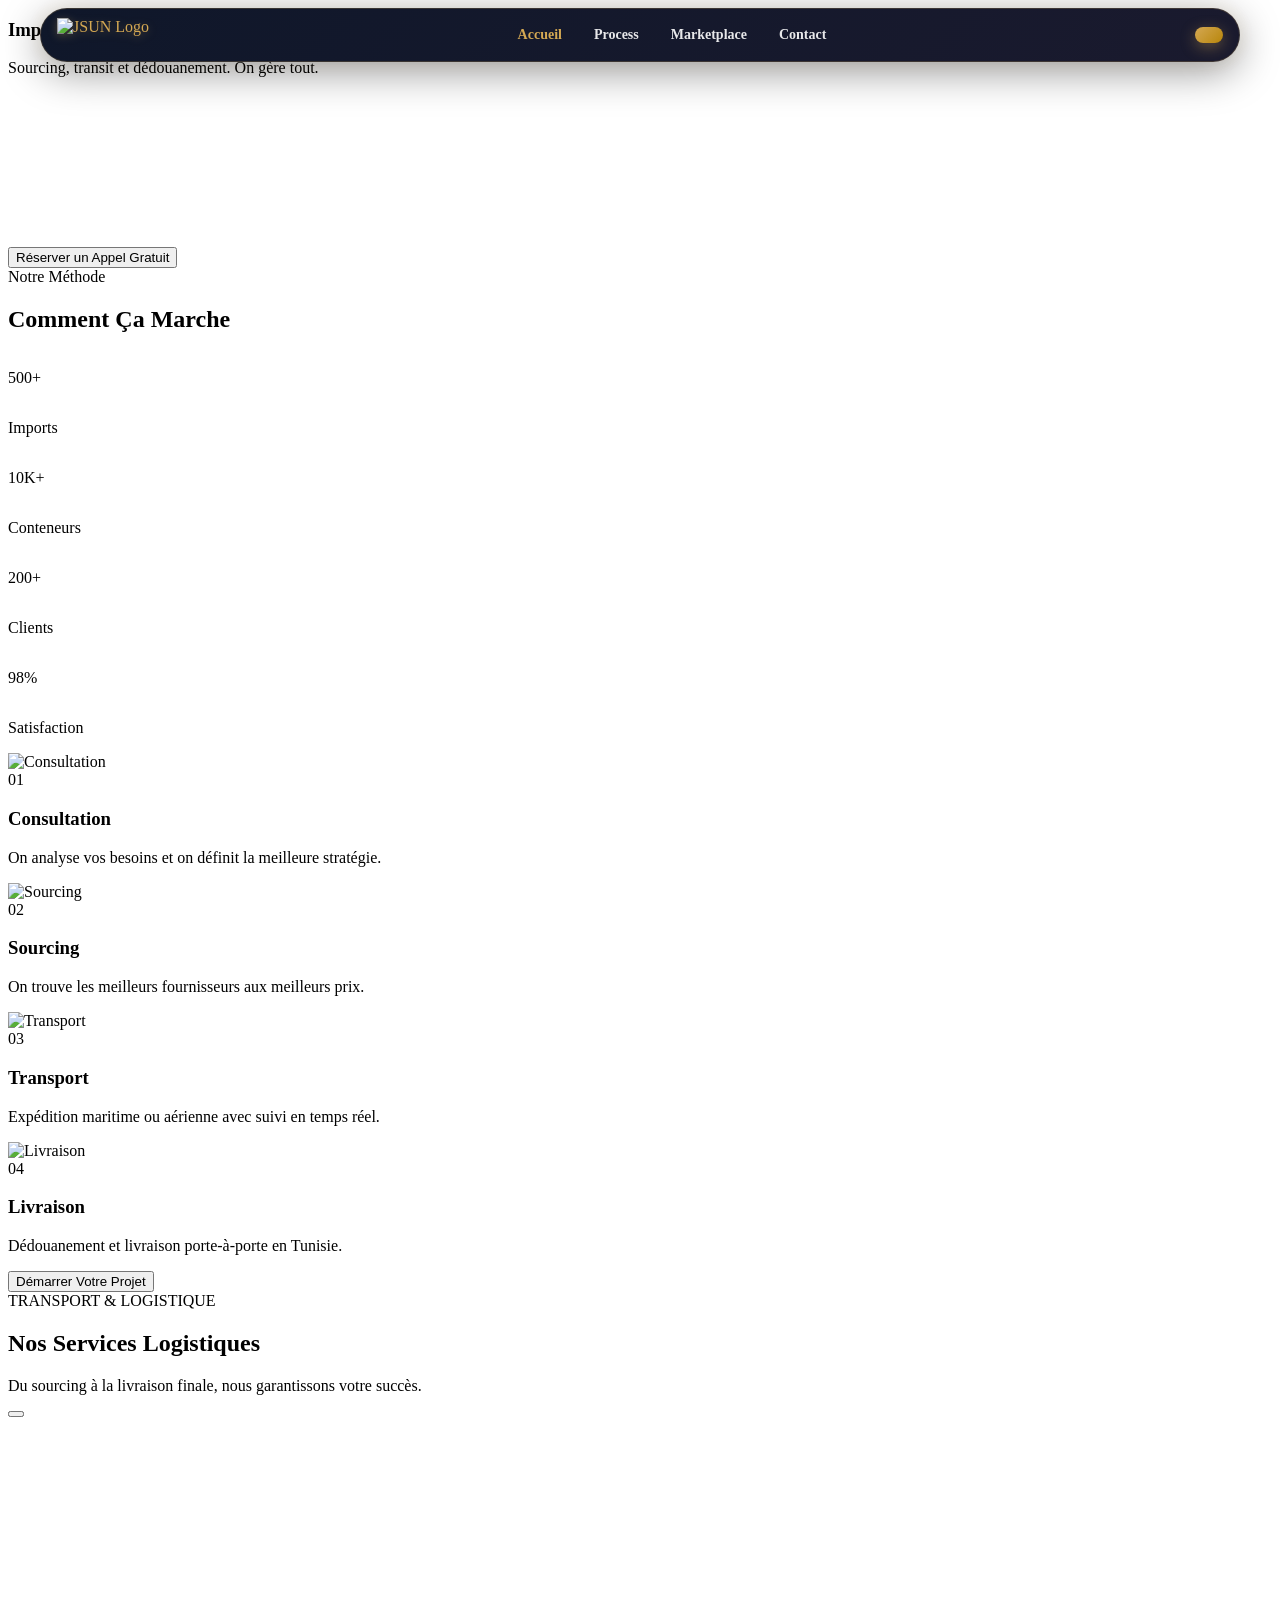
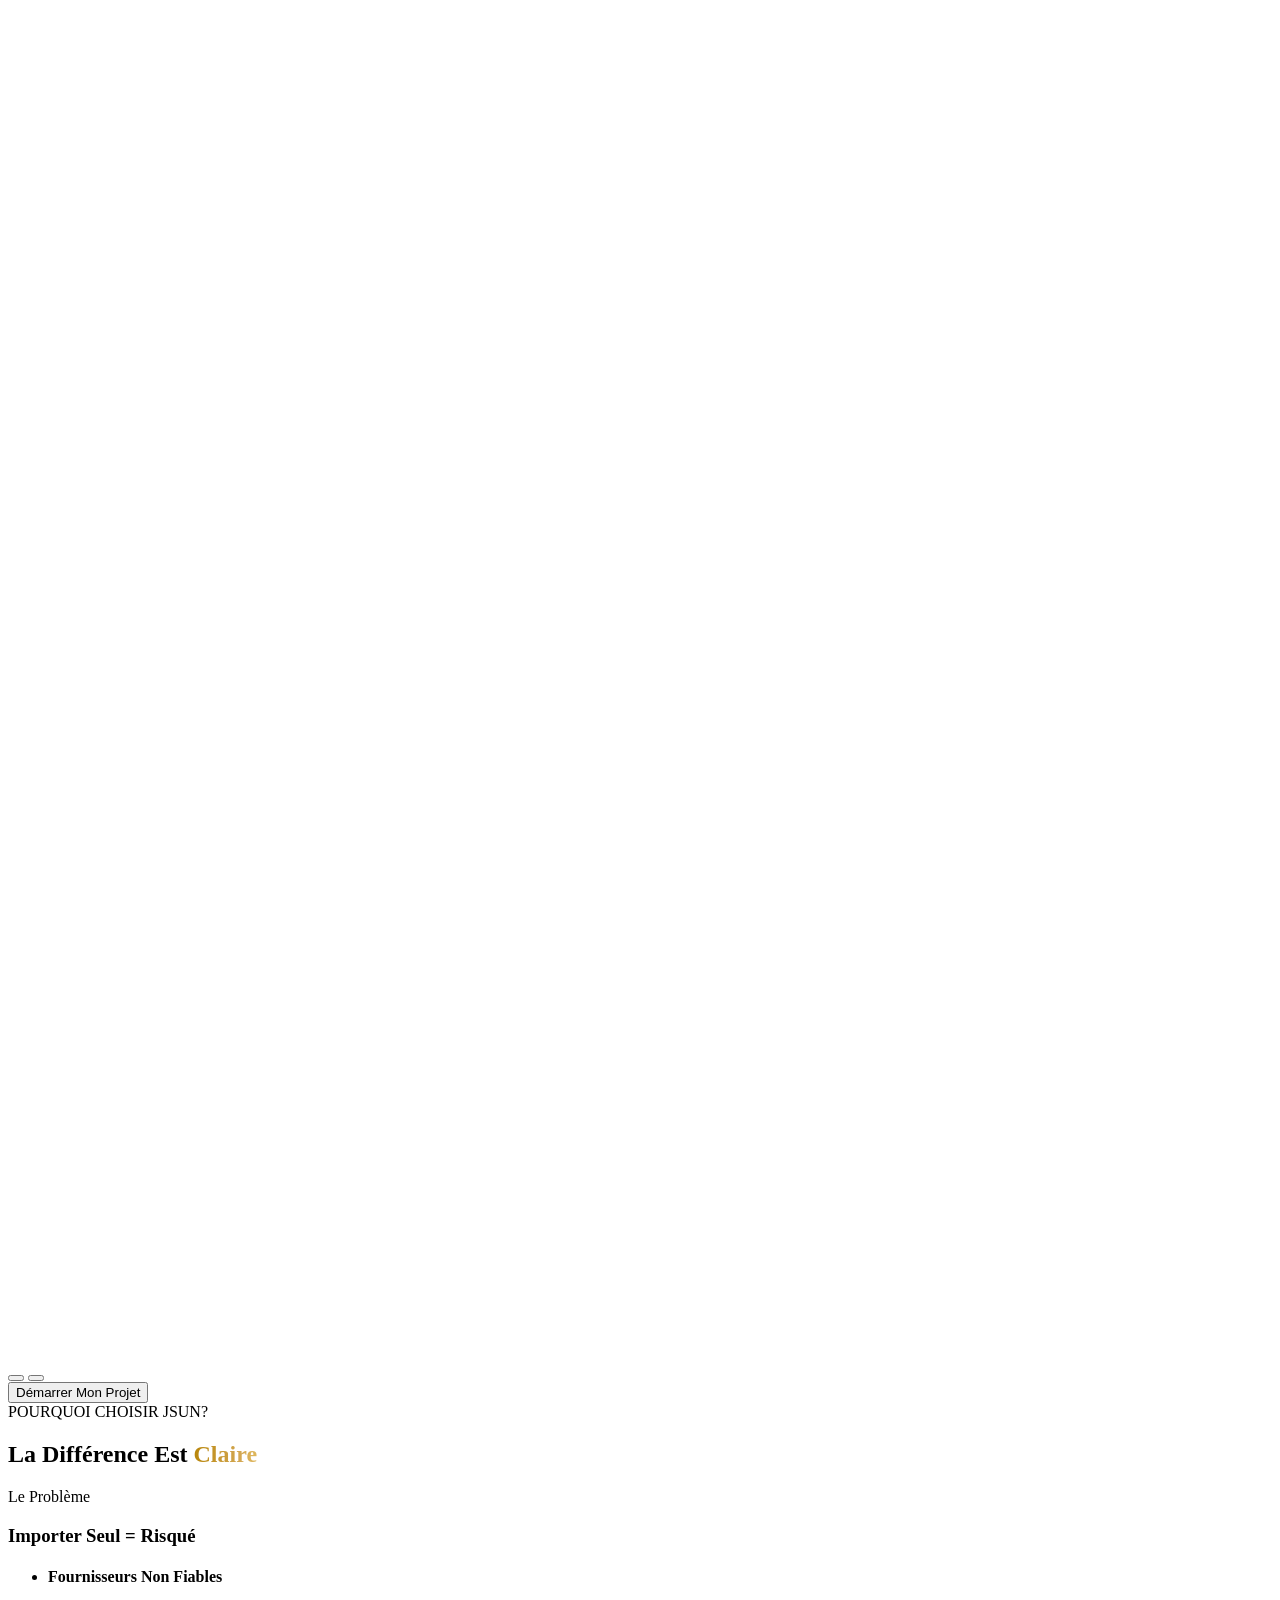
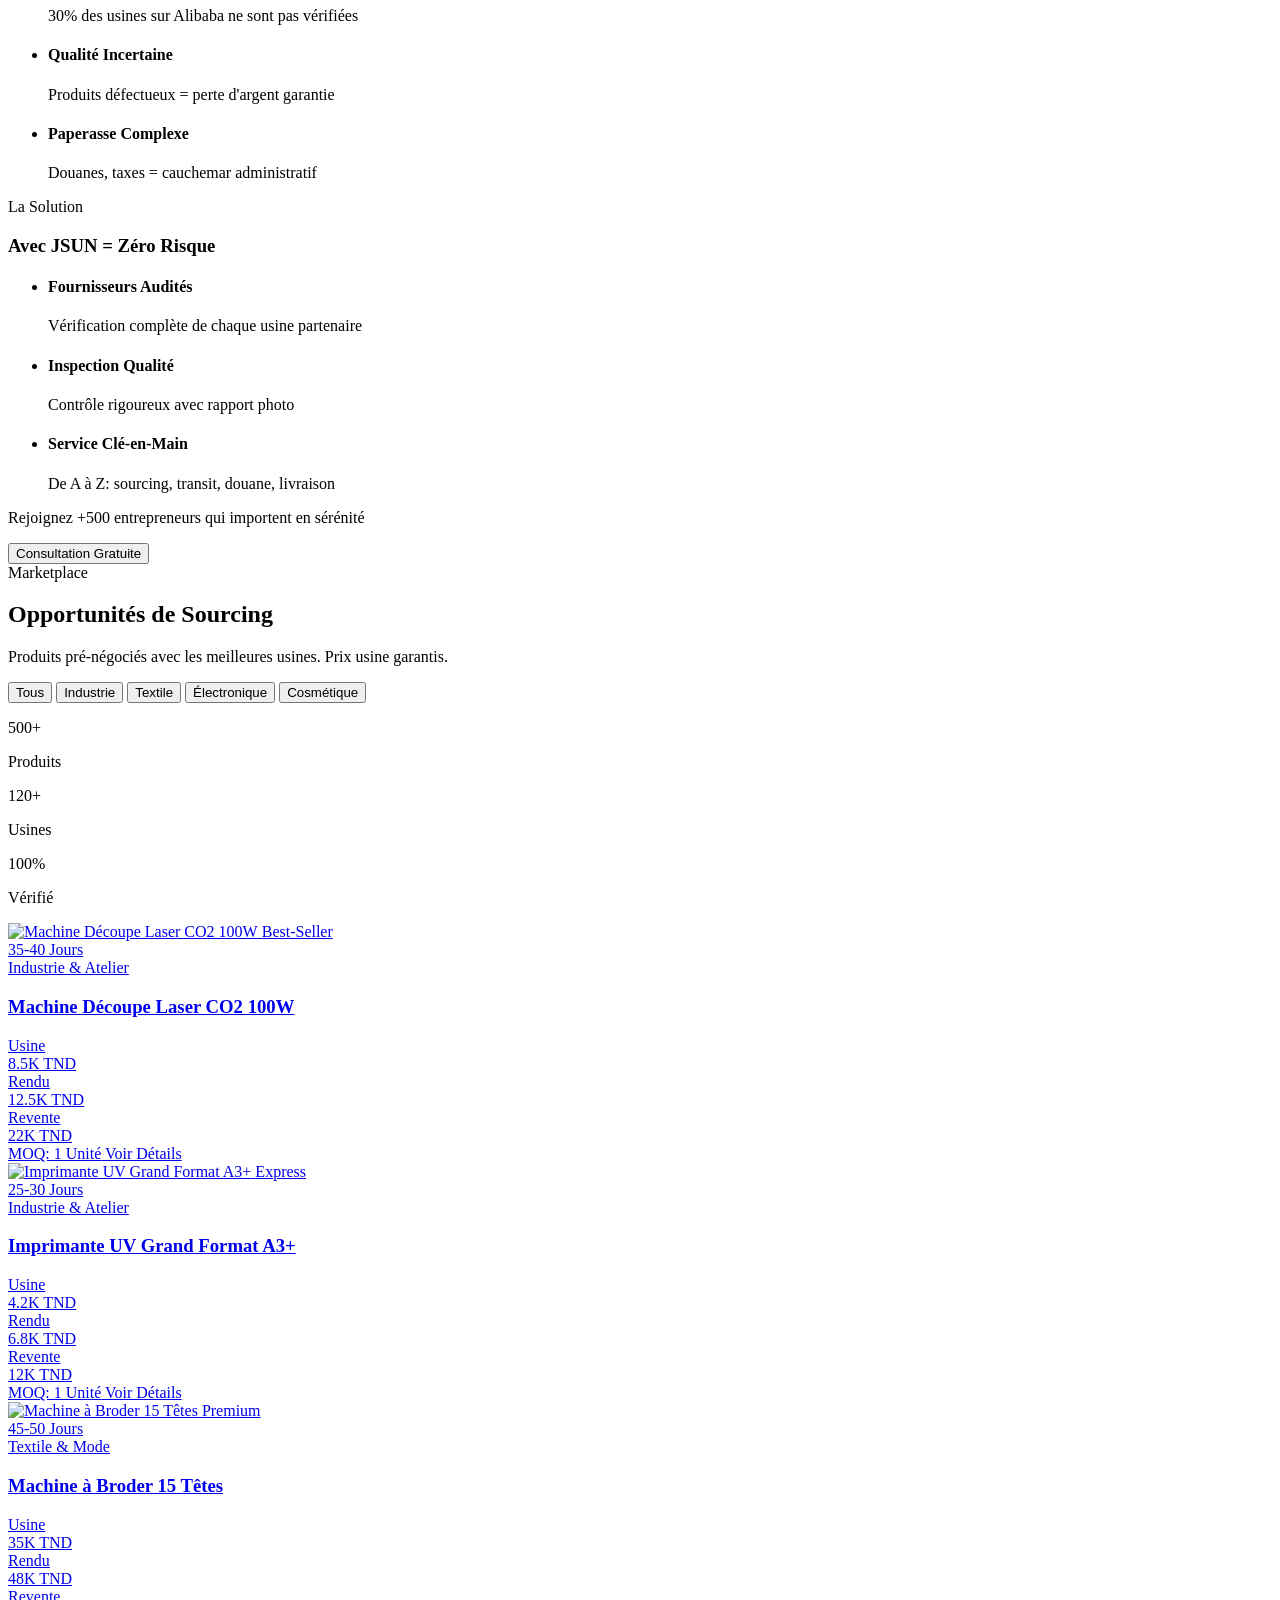
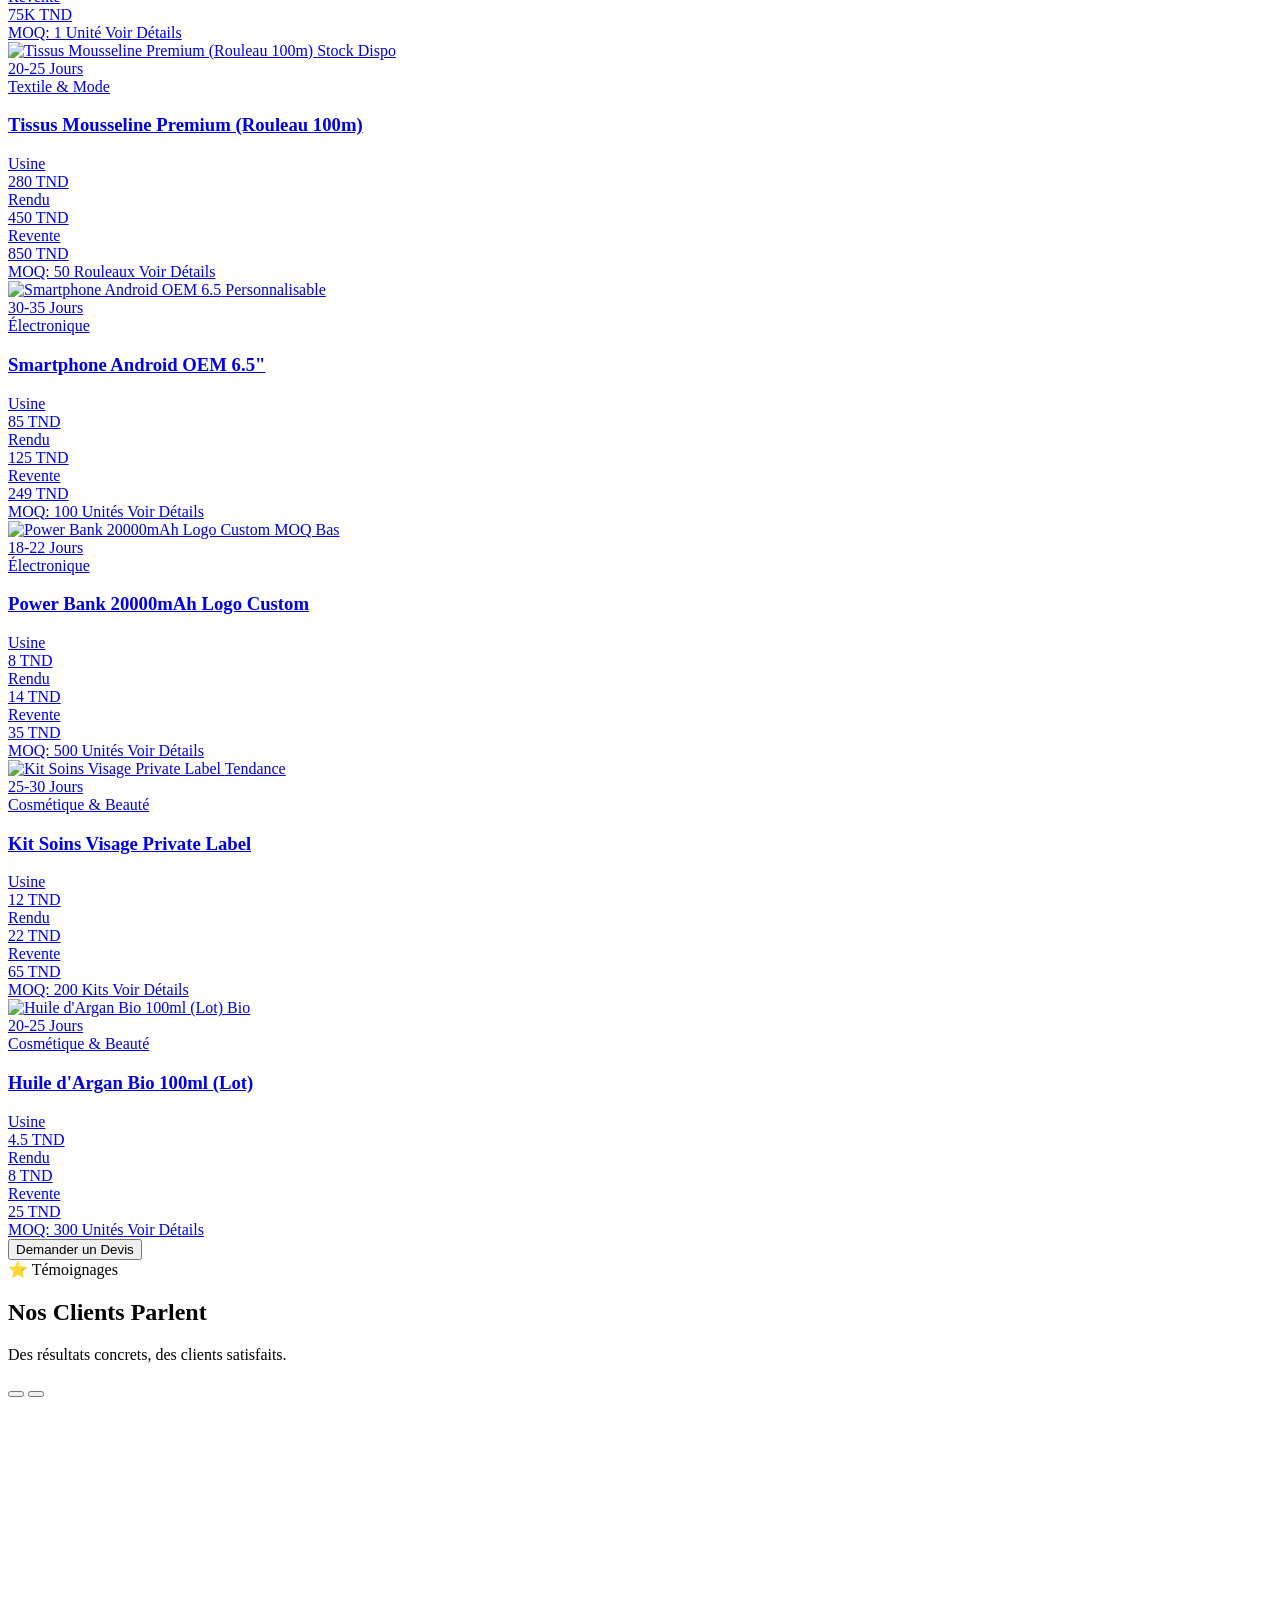
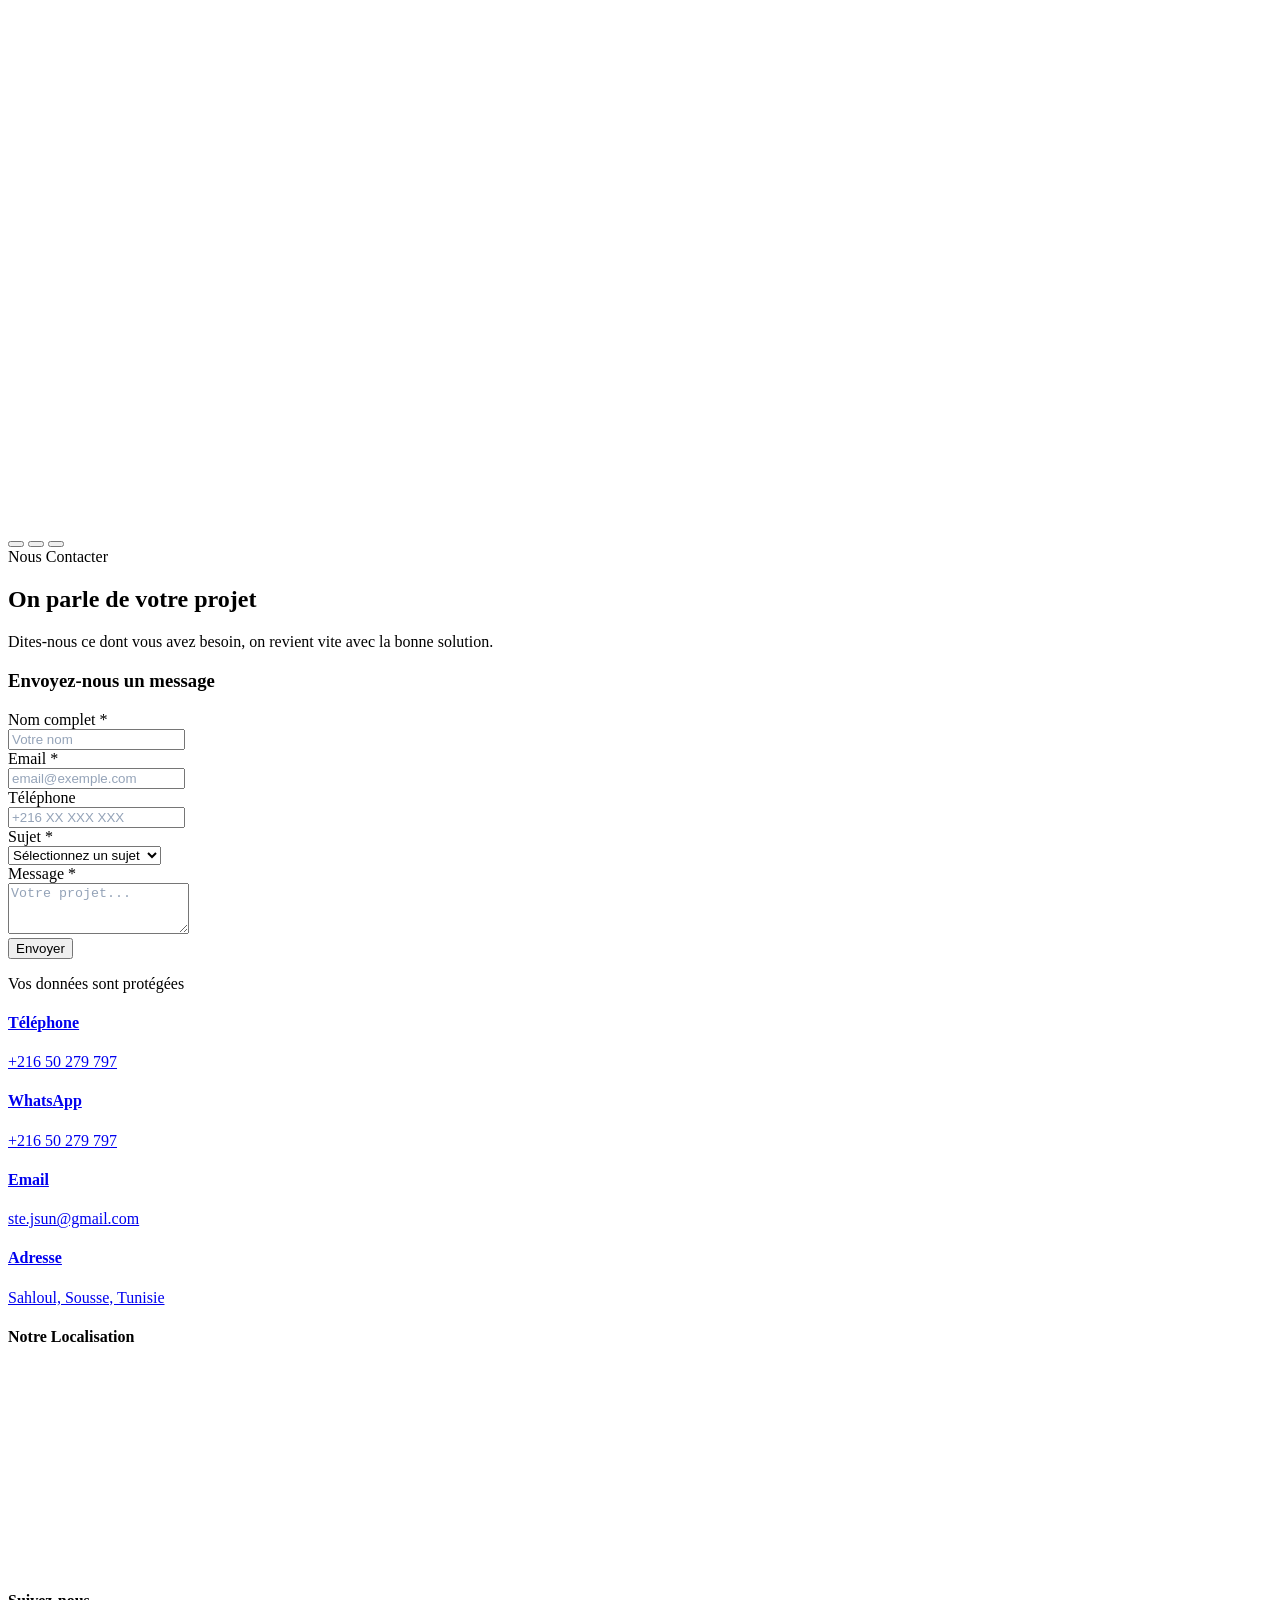
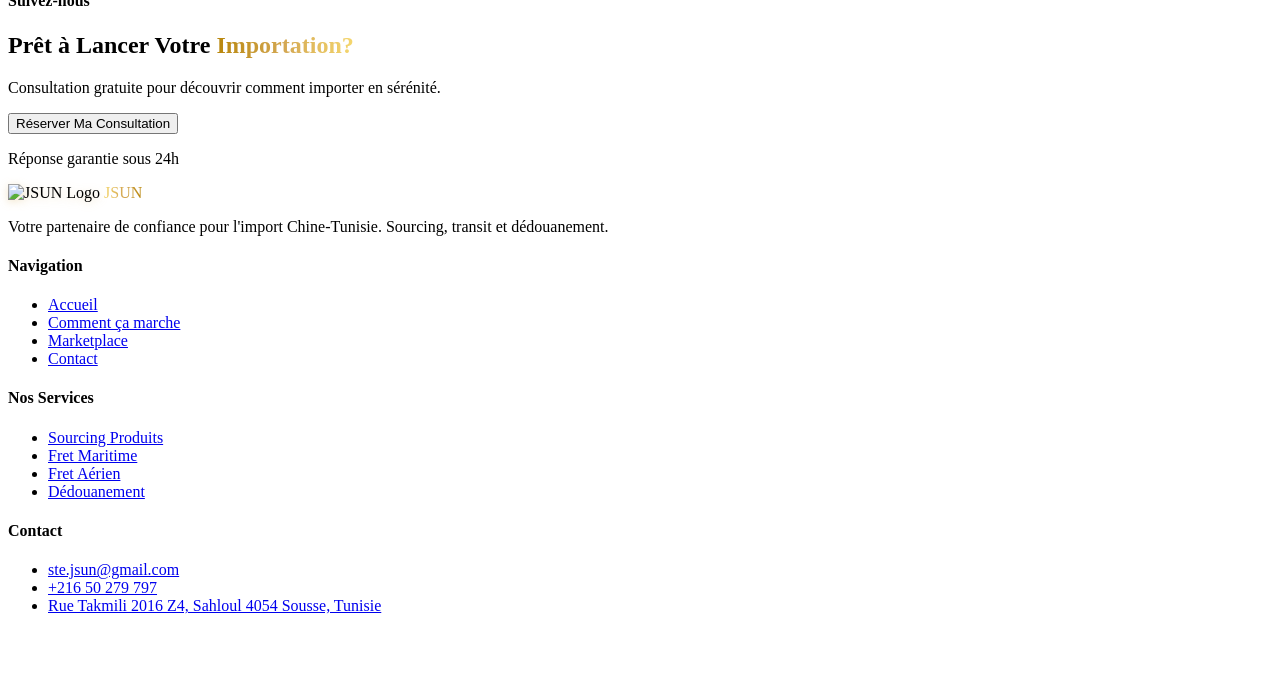
==== commit b9715919: "Improve mobile responsiveness: hide 3D elements on mobile, smaller navbar, better touch targets, per" ====
--- a/index.html
+++ b/index.html
@@ -3,7 +3,7 @@
 <head>
     <meta charset="UTF-8">
     <meta name="viewport" content="width=device-width, initial-scale=1.0">
-    <title>J SUN Import - Export | Chine Tunisie</title>
+    <title>J SUN Import - Export</title>
     <meta name="description" content="J SUN - Votre partenaire de confiance pour l'import-export Chine-Tunisie. Sourcing, transit maritime, fret aérien et dédouanement.">
     
     <!-- Favicon -->
@@ -70,14 +70,14 @@
     </div>
 
     <!-- Navigation Bar -->
-    <nav id="navbar" class="nav-slide-down" style="position: fixed; top: 0; left: 0; right: 0; z-index: 9999; padding: 12px 16px;">
+    <nav id="navbar" class="nav-slide-down" style="position: fixed; top: 0; left: 0; right: 0; z-index: 9999; padding: 8px 12px;">
         <div style="max-width: 1200px; margin: 0 auto;">
-            <div style="display: flex; align-items: center; justify-content: space-between; height: 56px; background: linear-gradient(135deg, #0f172a 0%, #1a1a2e 100%); border-radius: 9999px; padding: 0 24px; box-shadow: 0 10px 40px rgba(0,0,0,0.4), 0 0 20px rgba(212,168,83,0.1); border: 1px solid rgba(212,168,83,0.2);">
+            <div style="display: flex; align-items: center; justify-content: space-between; height: 52px; background: linear-gradient(135deg, #0f172a 0%, #1a1a2e 100%); border-radius: 9999px; padding: 0 16px; box-shadow: 0 10px 40px rgba(0,0,0,0.4), 0 0 20px rgba(212,168,83,0.1); border: 1px solid rgba(212,168,83,0.2);">
                 
                 <!-- Logo -->
-                <a href="#" onclick="navigateTo('home-view'); return false;" style="display: flex; align-items: center; gap: 10px; text-decoration: none;">
-                    <img src="https://bakzlr23hp.ufs.sh/f/L0G08vZrReEvLQxO1hnZrReEv7tnuMYPXqQwba5BHzFmZ6Np" alt="JSUN Logo" style="height: 38px; width: auto; object-fit: contain; filter: drop-shadow(0 2px 4px rgba(212,168,83,0.3));">
-                    <span class="brand-text-animate" style="font-size: 22px; font-weight: 800; letter-spacing: 1px;">JSUN</span>
+                <a href="#home-view" data-section="home-view" class="nav-link" style="display: flex; align-items: center; gap: 8px; text-decoration: none;">
+                    <img src="https://bakzlr23hp.ufs.sh/f/L0G08vZrReEvLQxO1hnZrReEv7tnuMYPXqQwba5BHzFmZ6Np" alt="JSUN Logo" style="height: 34px; width: auto; object-fit: contain; filter: drop-shadow(0 2px 4px rgba(212,168,83,0.3));">
+                    <span class="brand-text-animate hidden sm:inline" style="font-size: 20px; font-weight: 800; letter-spacing: 1px;">JSUN</span>
                 </a>
 
                 <!-- Desktop Navigation Links -->
@@ -89,17 +89,16 @@
                 </div>
 
                 <!-- Right Side: CTA + Mobile Toggle -->
-                <div style="display: flex; align-items: center; gap: 12px;">
+                <div style="display: flex; align-items: center; gap: 8px;">
                     <!-- CTA Button -->
-                    <button onclick="openConsultationModal()" style="display: inline-flex; align-items: center; gap: 8px; background: linear-gradient(135deg, #D4A853 0%, #B8860B 100%); color: #0f172a; padding: 10px 20px; border-radius: 9999px; font-size: 14px; font-weight: 700; border: none; cursor: pointer; box-shadow: 0 4px 15px rgba(212,168,83,0.4); transition: all 0.3s;" onmouseover="this.style.transform='scale(1.05)'; this.style.boxShadow='0 6px 20px rgba(212,168,83,0.5)'" onmouseout="this.style.transform='scale(1)'; this.style.boxShadow='0 4px 15px rgba(212,168,83,0.4)'">
-                        <span id="cta-text-full" style="display: none;">Appel Gratuit</span>
-                        <span id="cta-text-short">Appel</span>
-                        <i class="ph ph-arrow-right"></i>
+                    <button onclick="openConsultationModal()" style="display: inline-flex; align-items: center; gap: 6px; background: linear-gradient(135deg, #D4A853 0%, #B8860B 100%); color: #0f172a; padding: 8px 14px; border-radius: 9999px; font-size: 13px; font-weight: 700; border: none; cursor: pointer; box-shadow: 0 4px 15px rgba(212,168,83,0.4); transition: all 0.3s; white-space: nowrap;" onmouseover="this.style.transform='scale(1.05)'; this.style.boxShadow='0 6px 20px rgba(212,168,83,0.5)'" onmouseout="this.style.transform='scale(1)'; this.style.boxShadow='0 4px 15px rgba(212,168,83,0.4)'">
+                        <i class="ph ph-phone-call" style="font-size: 16px;"></i>
+                        <span class="hidden sm:inline">Appel Gratuit</span>
                     </button>
                     
                     <!-- Mobile Menu Button -->
-                    <button id="mobile-menu-btn" onclick="toggleMobileMenu()" style="display: flex; width: 40px; height: 40px; background: rgba(212,168,83,0.15); border-radius: 9999px; align-items: center; justify-content: center; border: 1px solid rgba(212,168,83,0.3); cursor: pointer; transition: all 0.3s;" onmouseover="this.style.background='rgba(212,168,83,0.25)'" onmouseout="this.style.background='rgba(212,168,83,0.15)'">
-                        <i class="ph ph-list" id="menu-icon" style="font-size: 22px; color: #D4A853;"></i>
+                    <button id="mobile-menu-btn" onclick="toggleMobileMenu()" style="display: flex; width: 38px; height: 38px; background: rgba(212,168,83,0.15); border-radius: 9999px; align-items: center; justify-content: center; border: 1px solid rgba(212,168,83,0.3); cursor: pointer; transition: all 0.3s;" onmouseover="this.style.background='rgba(212,168,83,0.25)'" onmouseout="this.style.background='rgba(212,168,83,0.15)'">
+                        <i class="ph ph-list" id="menu-icon" style="font-size: 20px; color: #D4A853;"></i>
                     </button>
                 </div>
             </div>
@@ -135,30 +134,26 @@
         function updateNavbar() {
             var desktopNav = document.getElementById('desktop-nav');
             var mobileBtn = document.getElementById('mobile-menu-btn');
-            var ctaFull = document.getElementById('cta-text-full');
-            var ctaShort = document.getElementById('cta-text-short');
             if (window.innerWidth >= 768) {
                 desktopNav.style.display = 'flex';
                 mobileBtn.style.display = 'none';
-                ctaFull.style.display = 'inline';
-                ctaShort.style.display = 'none';
             } else {
                 desktopNav.style.display = 'none';
                 mobileBtn.style.display = 'flex';
-                ctaFull.style.display = 'none';
-                ctaShort.style.display = 'inline';
             }
         }
         updateNavbar();
         window.addEventListener('resize', updateNavbar);
         
-        // Smooth scroll with offset for navbar
-        const navbarHeight = 100; // Navbar height + padding
+        // Smooth scroll with offset for navbar (smaller on mobile)
+        function getNavbarHeight() {
+            return window.innerWidth < 768 ? 70 : 90;
+        }
         
         function smoothScrollTo(targetId) {
             const target = document.getElementById(targetId);
             if (target) {
-                const targetPosition = target.getBoundingClientRect().top + window.pageYOffset - navbarHeight;
+                const targetPosition = target.getBoundingClientRect().top + window.pageYOffset - getNavbarHeight();
                 window.scrollTo({
                     top: targetPosition,
                     behavior: 'smooth'
@@ -185,7 +180,7 @@
         const sections = ['home-view', 'how-it-works', 'marketplace', 'contact'];
         
         function updateActiveLink() {
-            const scrollPosition = window.scrollY + navbarHeight + 100;
+            const scrollPosition = window.scrollY + getNavbarHeight() + 100;
             
             let currentSection = 'home-view';
             
@@ -264,8 +259,8 @@
         <section id="home-view" class="view-section">
             <!-- Hero + VSL Section -->
             <section class="bg-slate-900 pt-24 pb-12 sm:pt-28 sm:pb-16 lg:pt-32 lg:pb-20 relative overflow-hidden">
-                <!-- 3D Animated Background Elements -->
-                <div class="absolute inset-0 overflow-hidden pointer-events-none">
+                <!-- 3D Animated Background Elements - Hidden on mobile for performance -->
+                <div class="absolute inset-0 overflow-hidden pointer-events-none hidden md:block">
                     <!-- Glowing orbs -->
                     <div class="absolute top-20 left-10 w-72 h-72 bg-secondary/15 rounded-full blur-3xl float-slow"></div>
                     <div class="absolute bottom-10 right-10 w-96 h-96 bg-primary/15 rounded-full blur-3xl float"></div>
@@ -280,24 +275,31 @@
                     
                     <!-- 3D Grid lines -->
                     <div class="absolute inset-0 opacity-[0.03]" style="background-image: linear-gradient(rgba(212,168,83,0.3) 1px, transparent 1px), linear-gradient(90deg, rgba(212,168,83,0.3) 1px, transparent 1px); background-size: 60px 60px;"></div>
-                    
-                    <!-- Gradient mesh overlay -->
-                    <div class="absolute inset-0 bg-gradient-to-b from-slate-900/0 via-transparent to-slate-900/80"></div>
-                </div>
+                </div>
+                
+                <!-- Simple gradient background for mobile -->
+                <div class="absolute inset-0 md:hidden">
+                    <div class="absolute inset-0 bg-gradient-to-b from-slate-900 via-slate-800 to-slate-900"></div>
+                    <div class="absolute top-10 right-5 w-32 h-32 bg-secondary/10 rounded-full blur-2xl"></div>
+                    <div class="absolute bottom-10 left-5 w-24 h-24 bg-primary/10 rounded-full blur-2xl"></div>
+                </div>
+                
+                <!-- Gradient mesh overlay -->
+                <div class="absolute inset-0 bg-gradient-to-b from-slate-900/0 via-transparent to-slate-900/80"></div>
                 
                 <div class="max-w-4xl mx-auto px-4 sm:px-6 relative z-10">
                     <!-- Headline -->
-                    <div class="text-center mb-6 sm:mb-8">
-                        <h1 class="text-2xl sm:text-3xl md:text-4xl lg:text-5xl font-bold text-white leading-tight mb-2 sm:mb-3 fade-in-up">
+                    <div class="text-center mb-5 sm:mb-8">
+                        <h1 class="text-xl sm:text-3xl md:text-4xl lg:text-5xl font-bold text-white leading-tight mb-2 sm:mb-3 fade-in-up">
                             Importez de Chine, <span class="text-gradient-animate">Sans Risques.</span>
                         </h1>
-                        <p class="text-gray-400 text-sm sm:text-base max-w-lg mx-auto px-2 fade-in-up delay-2">
+                        <p class="text-gray-400 text-xs sm:text-base max-w-lg mx-auto px-2 fade-in-up delay-2">
                             Sourcing, transit et dédouanement. On gère tout.
                         </p>
                     </div>
 
                     <!-- Video -->
-                    <div class="max-w-3xl mx-auto rounded-2xl overflow-hidden shadow-2xl ring-1 ring-white/10 fade-in-scale hover-lift" style="animation-delay: 0.3s;">
+                    <div class="max-w-3xl mx-auto rounded-xl sm:rounded-2xl overflow-hidden shadow-2xl ring-1 ring-white/10 fade-in-scale hover-lift" style="animation-delay: 0.3s;">
                         <div class="aspect-video">
                             <iframe 
                                 class="w-full h-full"
@@ -312,8 +314,8 @@
                     </div>
 
                     <!-- CTA -->
-                    <div class="text-center mt-6 sm:mt-8 fade-in-up delay-4">
-                        <button onclick="openConsultationModal()" class="bg-secondary hover:bg-gold-dark text-slate-900 px-6 sm:px-8 py-3 rounded-lg font-bold text-sm sm:text-base transition hover:scale-105 w-full sm:w-auto btn-pulse pulse-glow shadow-lg shadow-gold/30">
+                    <div class="text-center mt-5 sm:mt-8 fade-in-up delay-4 px-2">
+                        <button onclick="openConsultationModal()" class="bg-secondary hover:bg-gold-dark text-slate-900 px-5 sm:px-8 py-3 rounded-lg font-bold text-sm sm:text-base transition hover:scale-105 w-full sm:w-auto btn-pulse pulse-glow shadow-lg shadow-gold/30">
                             Réserver un Appel Gratuit
                         </button>
                     </div>
--- a/css/style.css
+++ b/css/style.css
@@ -1394,11 +1394,27 @@
    RESPONSIVE FIXES
    ============================================ */
 
+/* Mobile-first base styles */
 @media (max-width: 640px) {
+    /* Hero section mobile */
     .hero-section h1 {
-        font-size: 2rem;
-    }
-    
+        font-size: 1.5rem;
+        line-height: 1.3;
+    }
+    
+    /* Disable heavy animations on mobile for performance */
+    .float-3d,
+    .float,
+    .float-slow {
+        animation: none !important;
+    }
+    
+    /* Reduce blur effects on mobile */
+    .blur-3xl {
+        filter: blur(40px);
+    }
+    
+    /* Product cards */
     .product-card {
         margin-bottom: 1rem;
     }
@@ -1415,6 +1431,116 @@
     .faq-content .pl-16 {
         padding-left: 1rem;
     }
+    
+    /* Navbar mobile optimizations */
+    #navbar {
+        padding: 8px 12px !important;
+    }
+    
+    #navbar > div > div {
+        height: 50px !important;
+        padding: 0 16px !important;
+    }
+    
+    /* Smaller logo on mobile */
+    #navbar img {
+        height: 32px !important;
+    }
+    
+    /* Reduce section padding on mobile */
+    section {
+        padding-left: 12px;
+        padding-right: 12px;
+    }
+    
+    /* Smaller headings on mobile */
+    h1 { font-size: 1.5rem !important; }
+    h2 { font-size: 1.25rem !important; }
+    h3 { font-size: 1.1rem !important; }
+    
+    /* Fix form inputs on mobile */
+    input, select, textarea {
+        font-size: 16px !important; /* Prevents zoom on iOS */
+    }
+    
+    /* Fix modal on mobile */
+    .modal-content {
+        max-height: 85vh;
+        margin: 10px;
+    }
+    
+    /* Improve touch targets */
+    button, a {
+        min-height: 44px;
+    }
+    
+    /* Stats grid mobile */
+    .stats-grid {
+        grid-template-columns: repeat(2, 1fr) !important;
+        gap: 0.75rem !important;
+    }
+    
+    /* Timeline mobile */
+    .timeline-step {
+        flex-direction: column;
+        text-align: center;
+    }
+}
+
+/* Small mobile devices */
+@media (max-width: 375px) {
+    #navbar > div > div {
+        padding: 0 12px !important;
+    }
+    
+    h1 { font-size: 1.25rem !important; }
+    h2 { font-size: 1.1rem !important; }
+    
+    /* Even smaller CTA button text */
+    .btn-pulse {
+        padding: 10px 16px !important;
+        font-size: 0.875rem !important;
+    }
+}
+
+/* Tablet styles */
+@media (min-width: 641px) and (max-width: 1023px) {
+    /* Reduce 3D element sizes */
+    .float-3d {
+        transform: scale(0.7);
+    }
+}
+
+/* Landscape mobile */
+@media (max-height: 500px) and (orientation: landscape) {
+    .hero-section {
+        padding-top: 80px !important;
+        padding-bottom: 20px !important;
+    }
+    
+    /* Reduce hero content spacing */
+    .hero-section .mb-6,
+    .hero-section .mb-8 {
+        margin-bottom: 1rem !important;
+    }
+}
+
+/* Reduce motion for users who prefer it */
+@media (prefers-reduced-motion: reduce) {
+    *,
+    *::before,
+    *::after {
+        animation-duration: 0.01ms !important;
+        animation-iteration-count: 1 !important;
+        transition-duration: 0.01ms !important;
+    }
+    
+    .float-3d,
+    .float,
+    .float-slow,
+    .pulse-glow {
+        animation: none !important;
+    }
 }
 
 /* ============================================
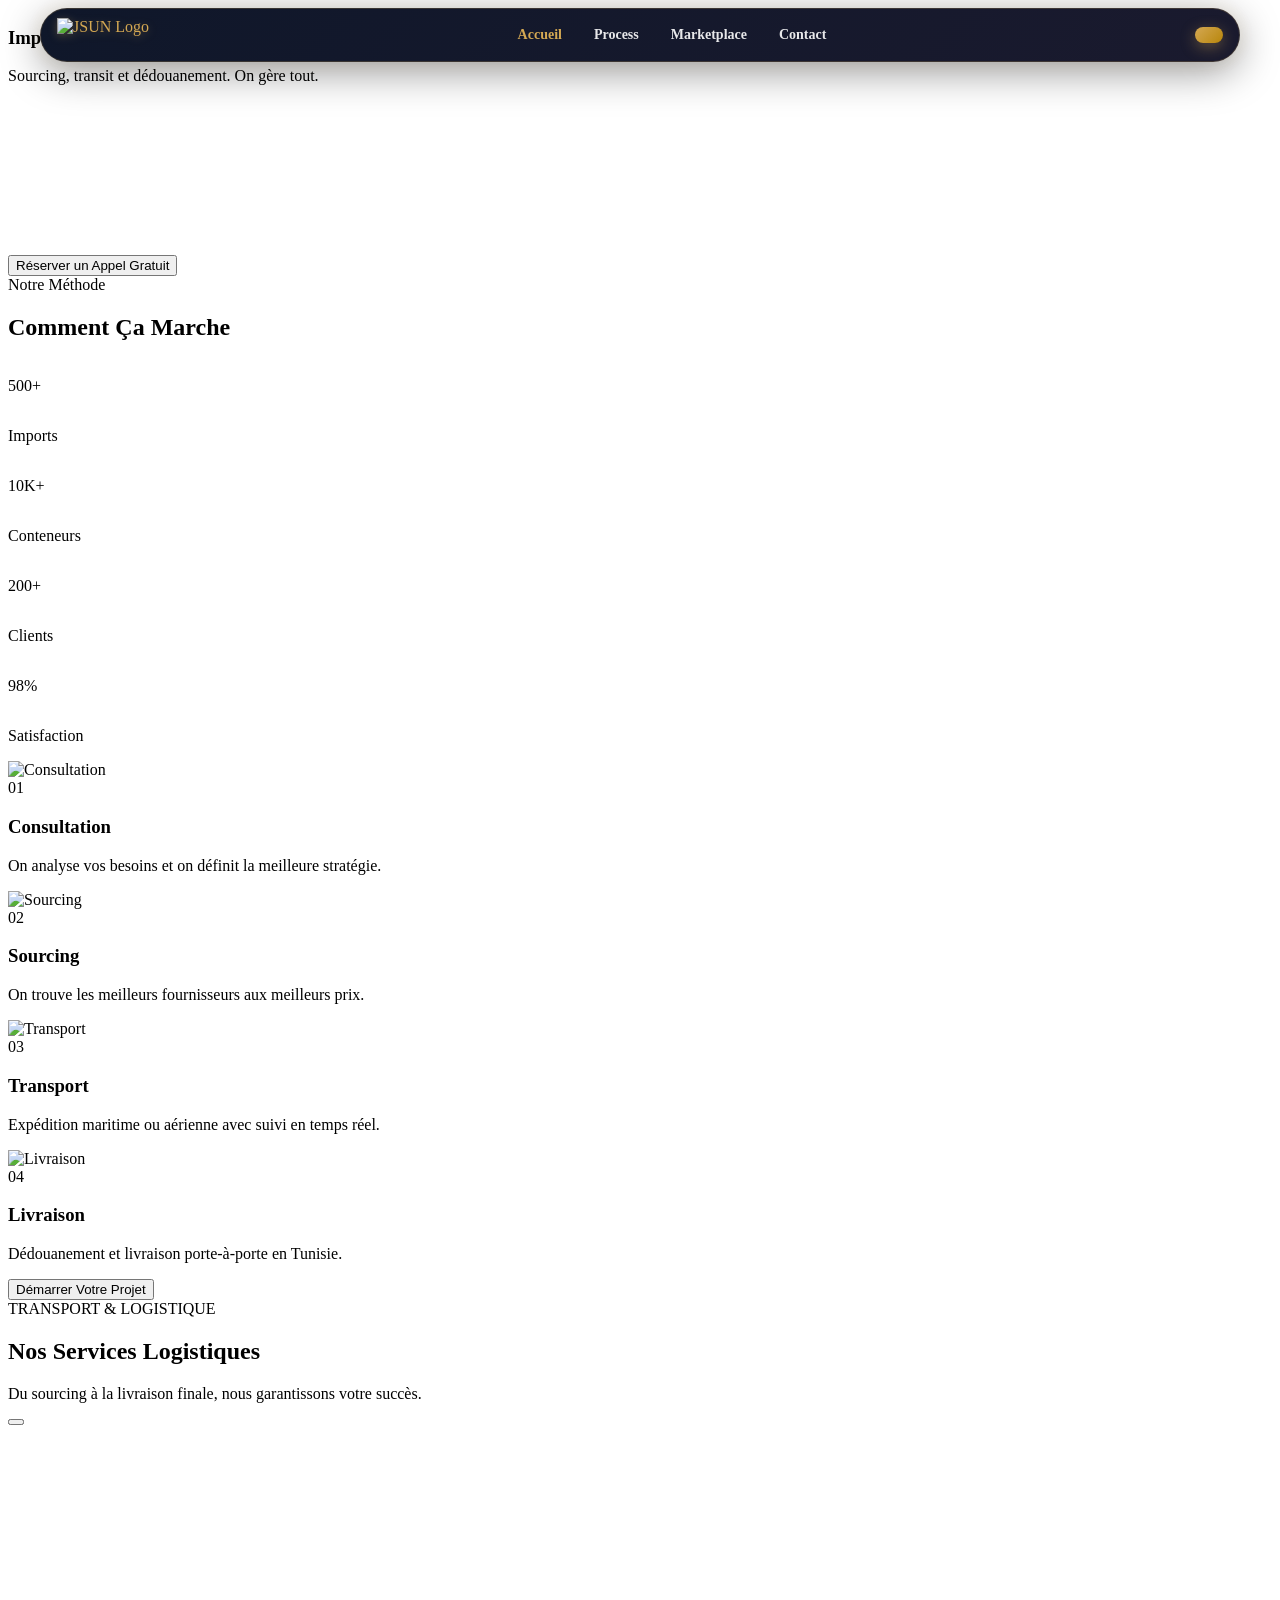
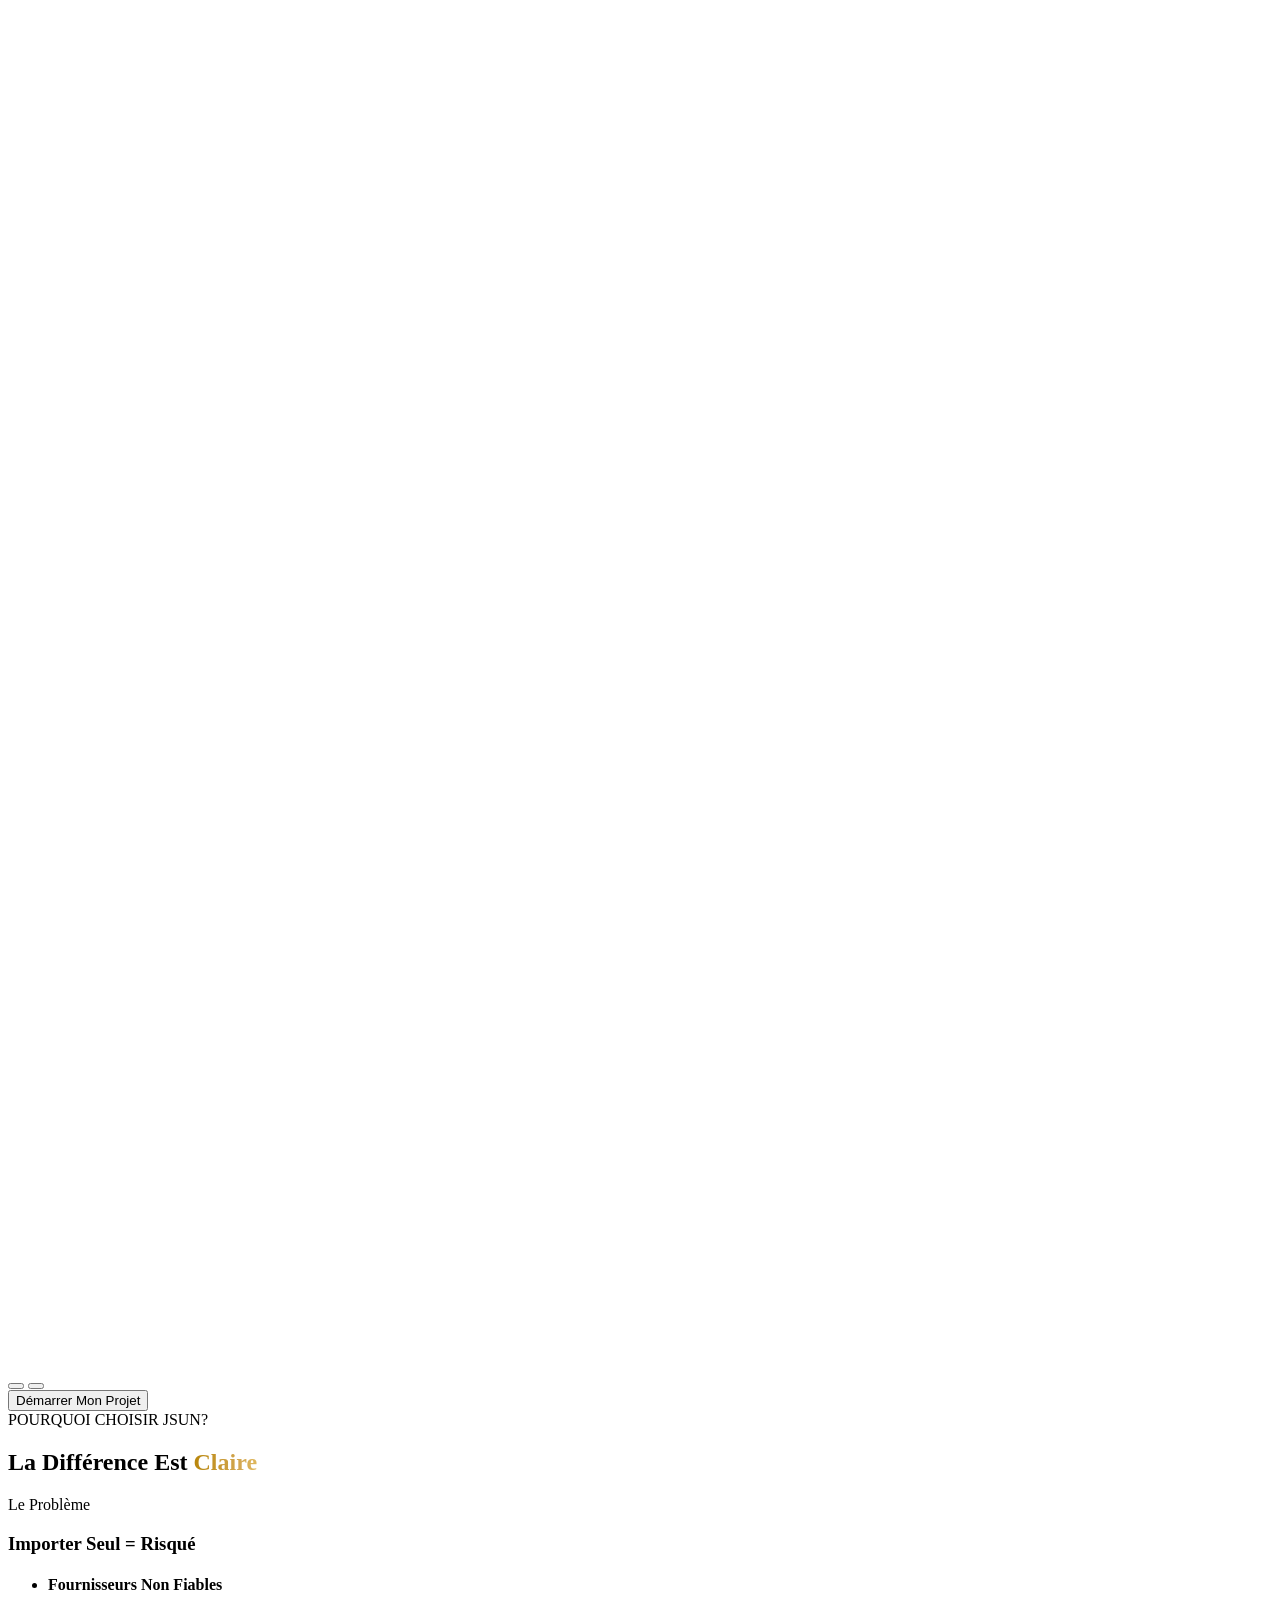
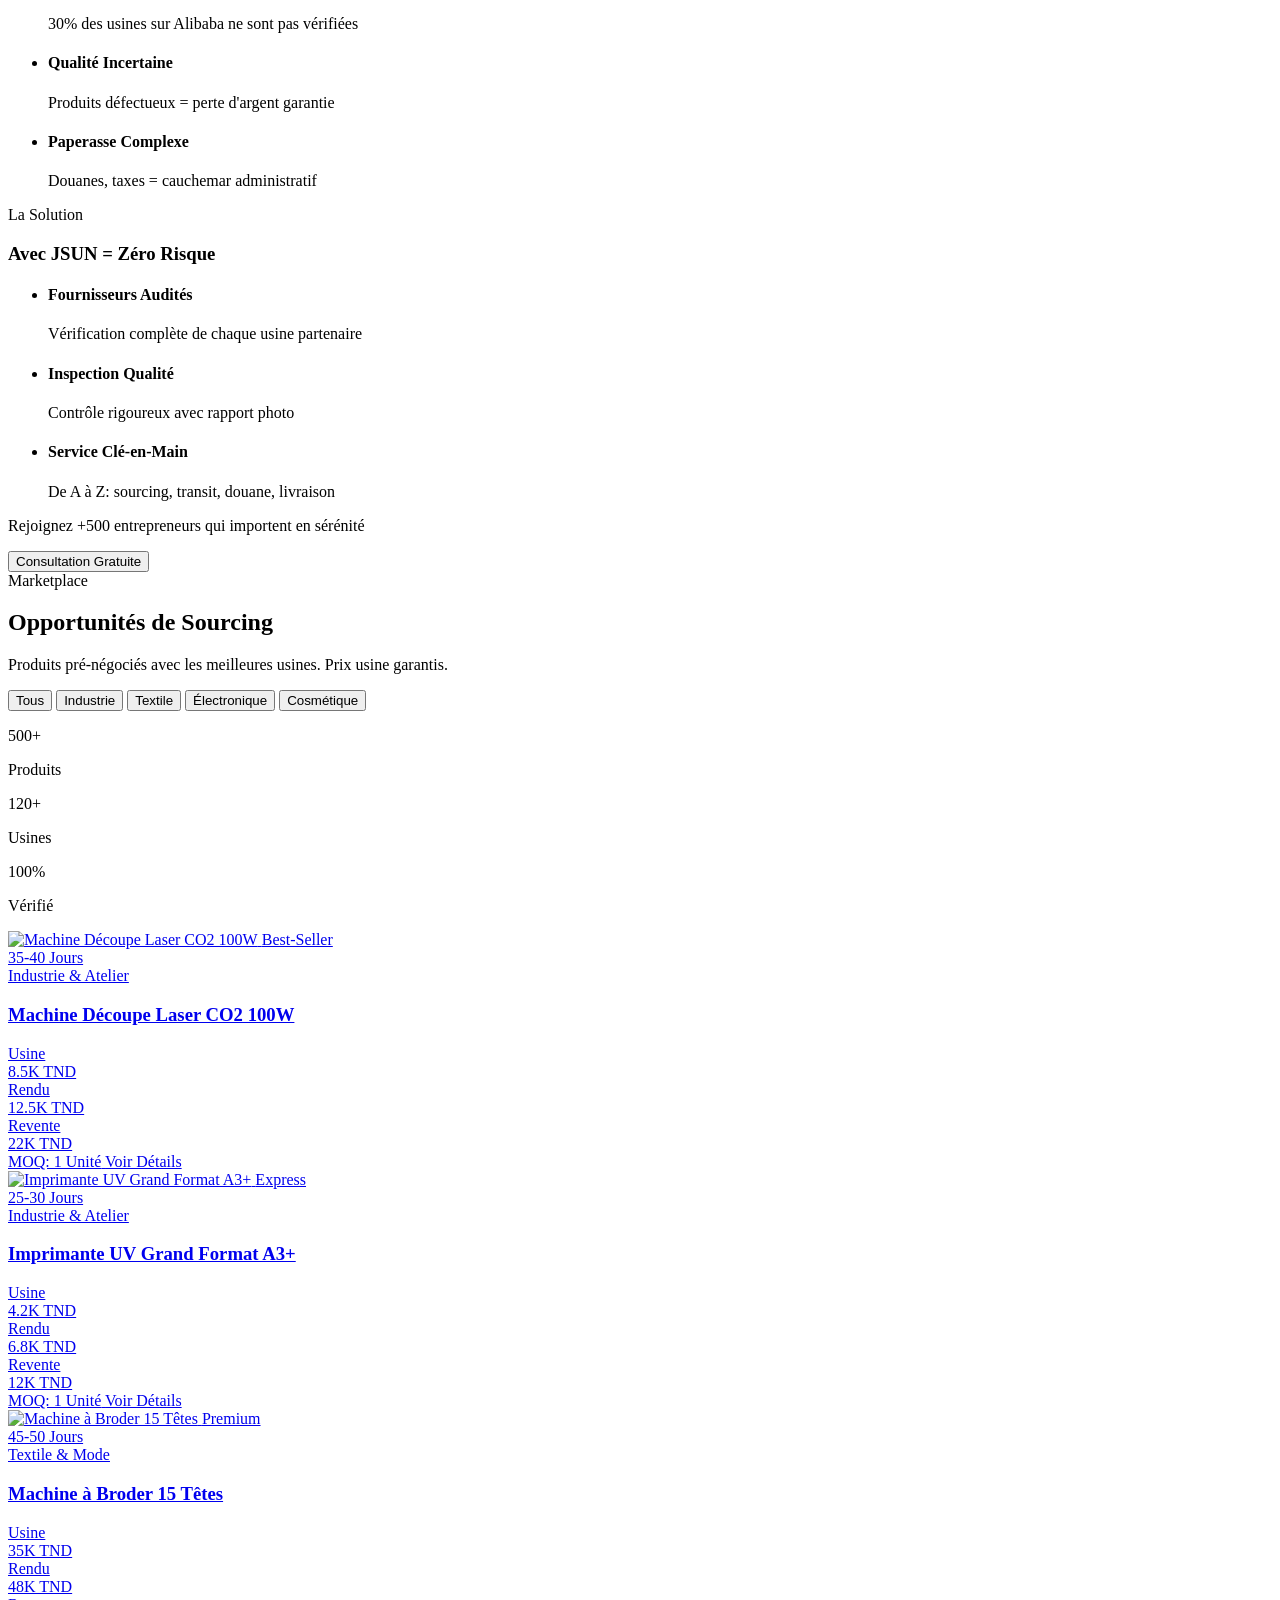
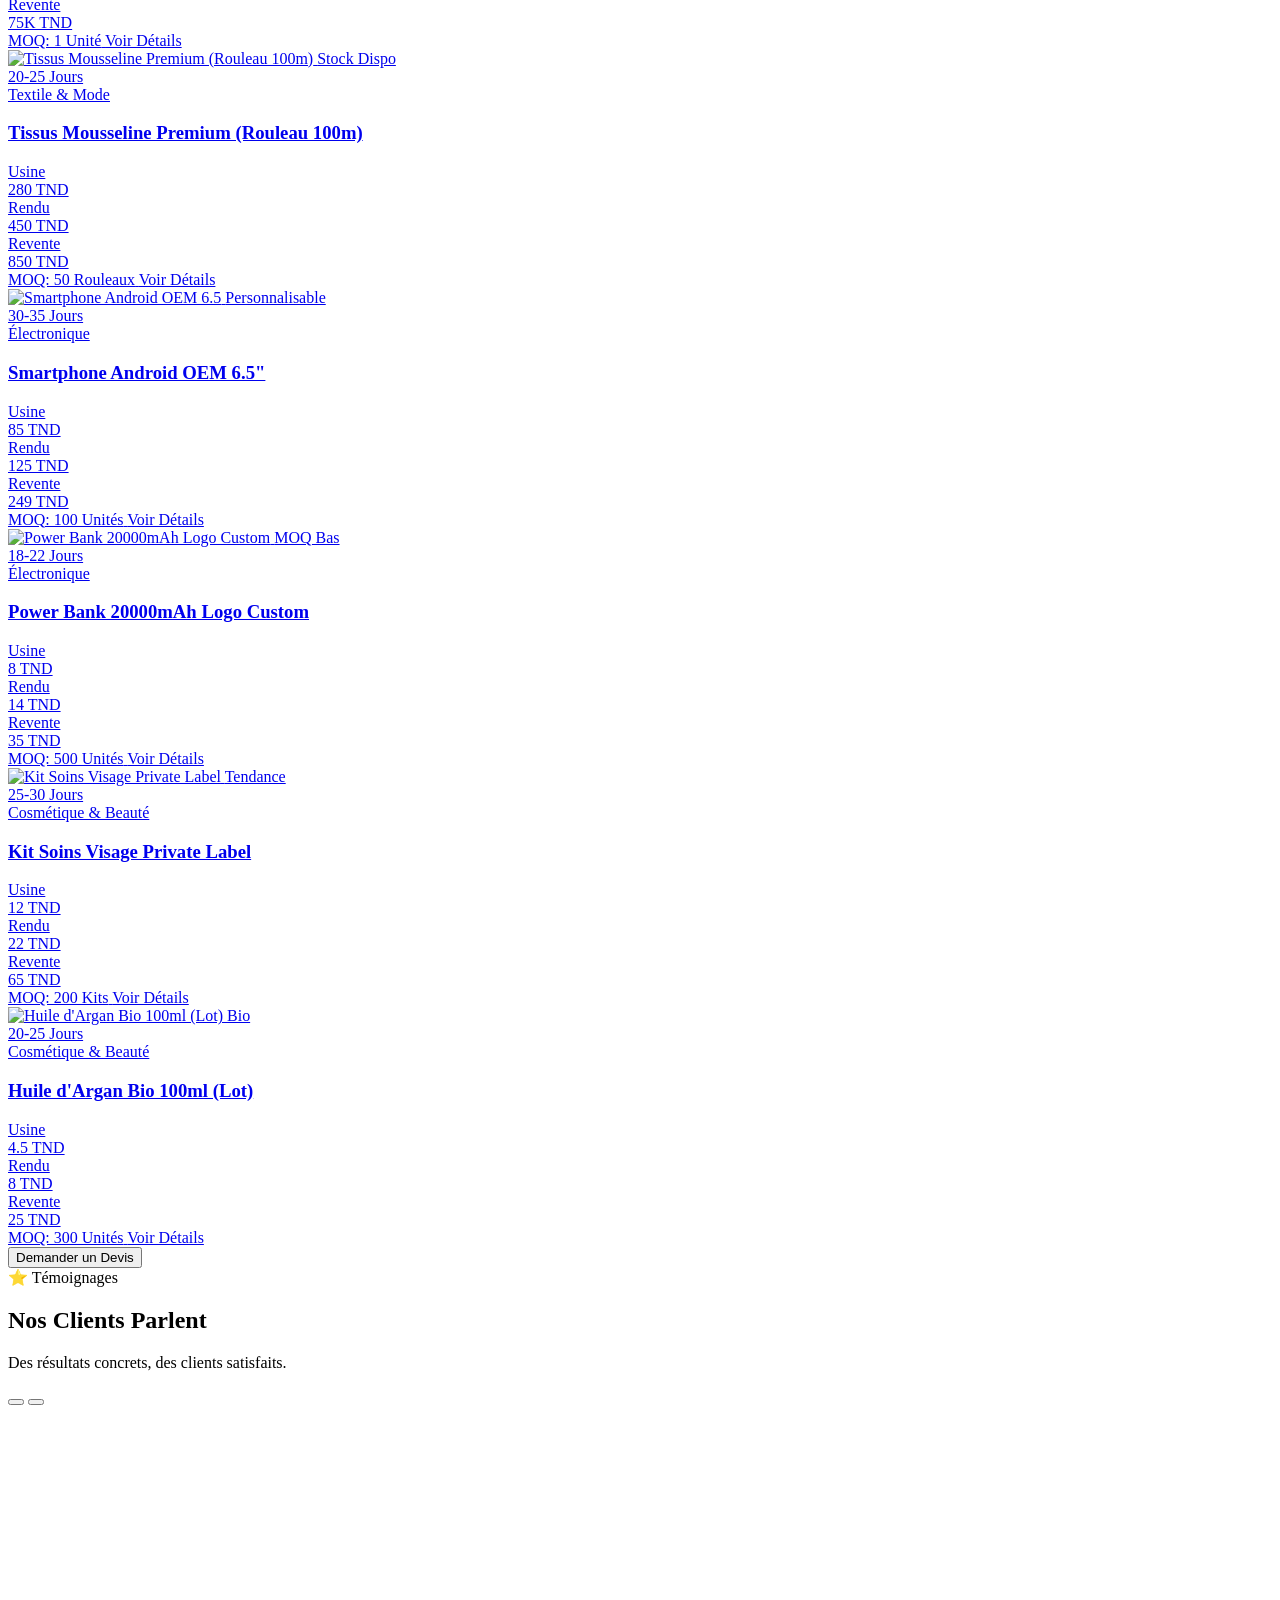
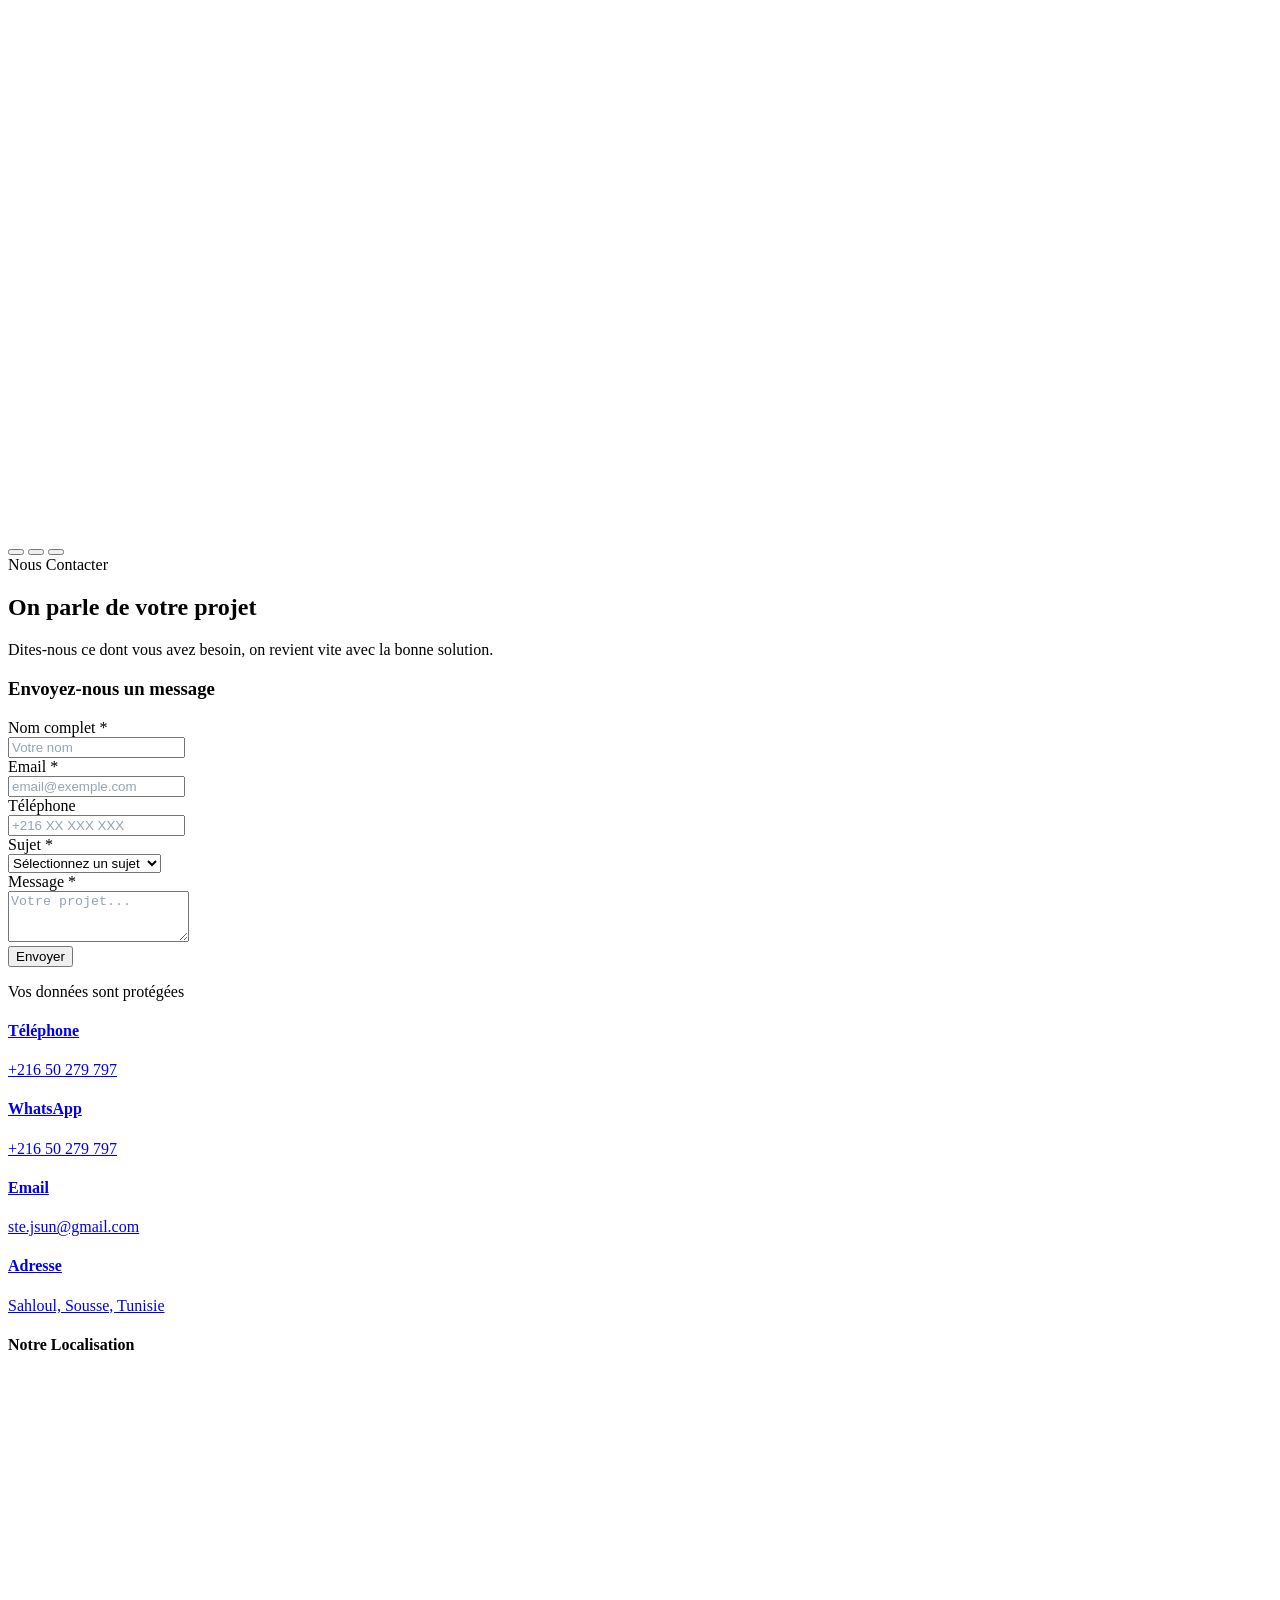
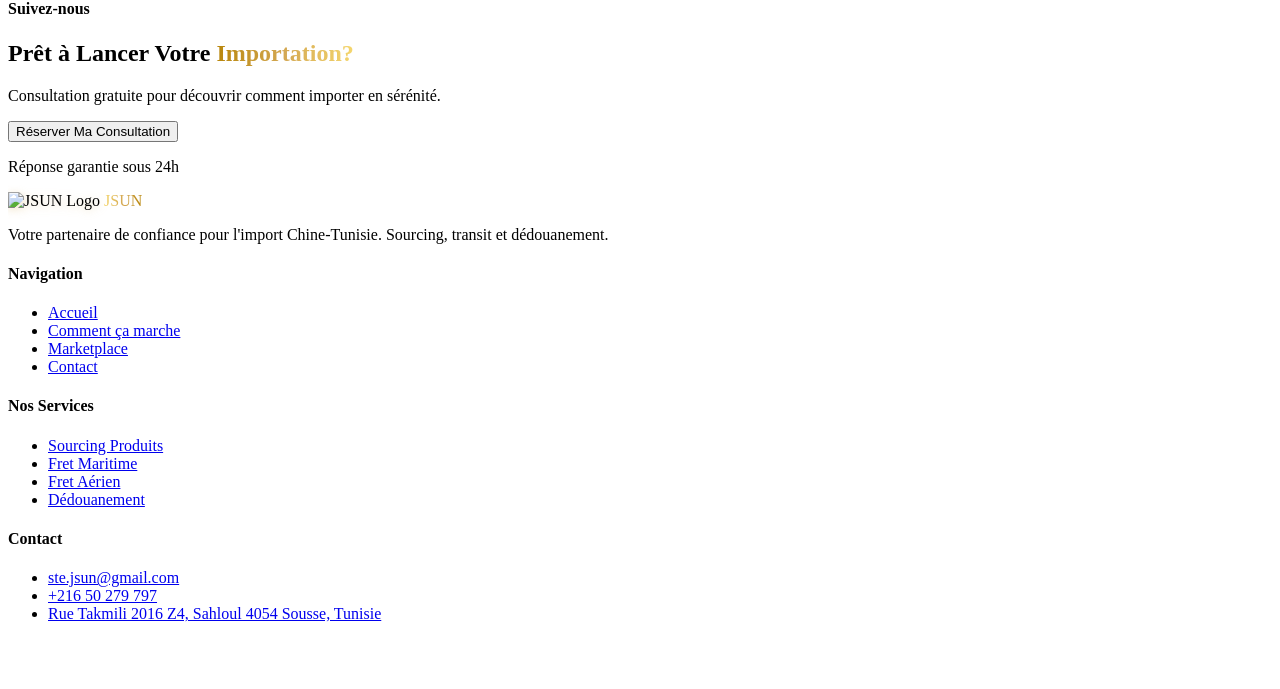
==== commit f83b1c36: "Fix mobile hero: full width, full screen height, no horizontal scroll" ====
--- a/index.html
+++ b/index.html
@@ -62,7 +62,7 @@
     </style>
     <link rel="stylesheet" href="css/style.css">
 </head>
-<body class="font-sans bg-light text-dark">
+<body class="font-sans bg-light text-dark overflow-x-hidden">
 
     <!-- Page Loader -->
     <div id="page-loader" class="page-loader">
@@ -258,7 +258,7 @@
         <!-- HOME VIEW -->
         <section id="home-view" class="view-section">
             <!-- Hero + VSL Section -->
-            <section class="bg-slate-900 pt-24 pb-12 sm:pt-28 sm:pb-16 lg:pt-32 lg:pb-20 relative overflow-hidden">
+            <section class="bg-slate-900 min-h-screen md:min-h-0 pt-20 pb-8 sm:pt-28 sm:pb-16 lg:pt-32 lg:pb-20 relative overflow-hidden flex flex-col justify-center">
                 <!-- 3D Animated Background Elements - Hidden on mobile for performance -->
                 <div class="absolute inset-0 overflow-hidden pointer-events-none hidden md:block">
                     <!-- Glowing orbs -->
--- a/css/style.css
+++ b/css/style.css
@@ -5,6 +5,11 @@
 /* Smooth Scrolling */
 html {
     scroll-behavior: smooth;
+    overflow-x: hidden;
+}
+
+body {
+    overflow-x: hidden;
 }
 
 /* Hide scrollbar for horizontal scroll elements */
@@ -1447,10 +1452,30 @@
         height: 32px !important;
     }
     
-    /* Reduce section padding on mobile */
-    section {
+    /* Reduce section padding on mobile - but NOT the hero */
+    section:not(#home-view):not(#home-view > section:first-child) {
         padding-left: 12px;
         padding-right: 12px;
+    }
+    
+    /* Hero full width on mobile */
+    #home-view,
+    #home-view > section {
+        padding-left: 0 !important;
+        padding-right: 0 !important;
+        margin-left: 0 !important;
+        margin-right: 0 !important;
+        width: 100% !important;
+        max-width: 100% !important;
+    }
+    
+    /* Hero full screen height on mobile */
+    #home-view > section:first-child {
+        min-height: 100vh;
+        min-height: 100dvh; /* Dynamic viewport height for mobile browsers */
+        display: flex;
+        flex-direction: column;
+        justify-content: center;
     }
     
     /* Smaller headings on mobile */
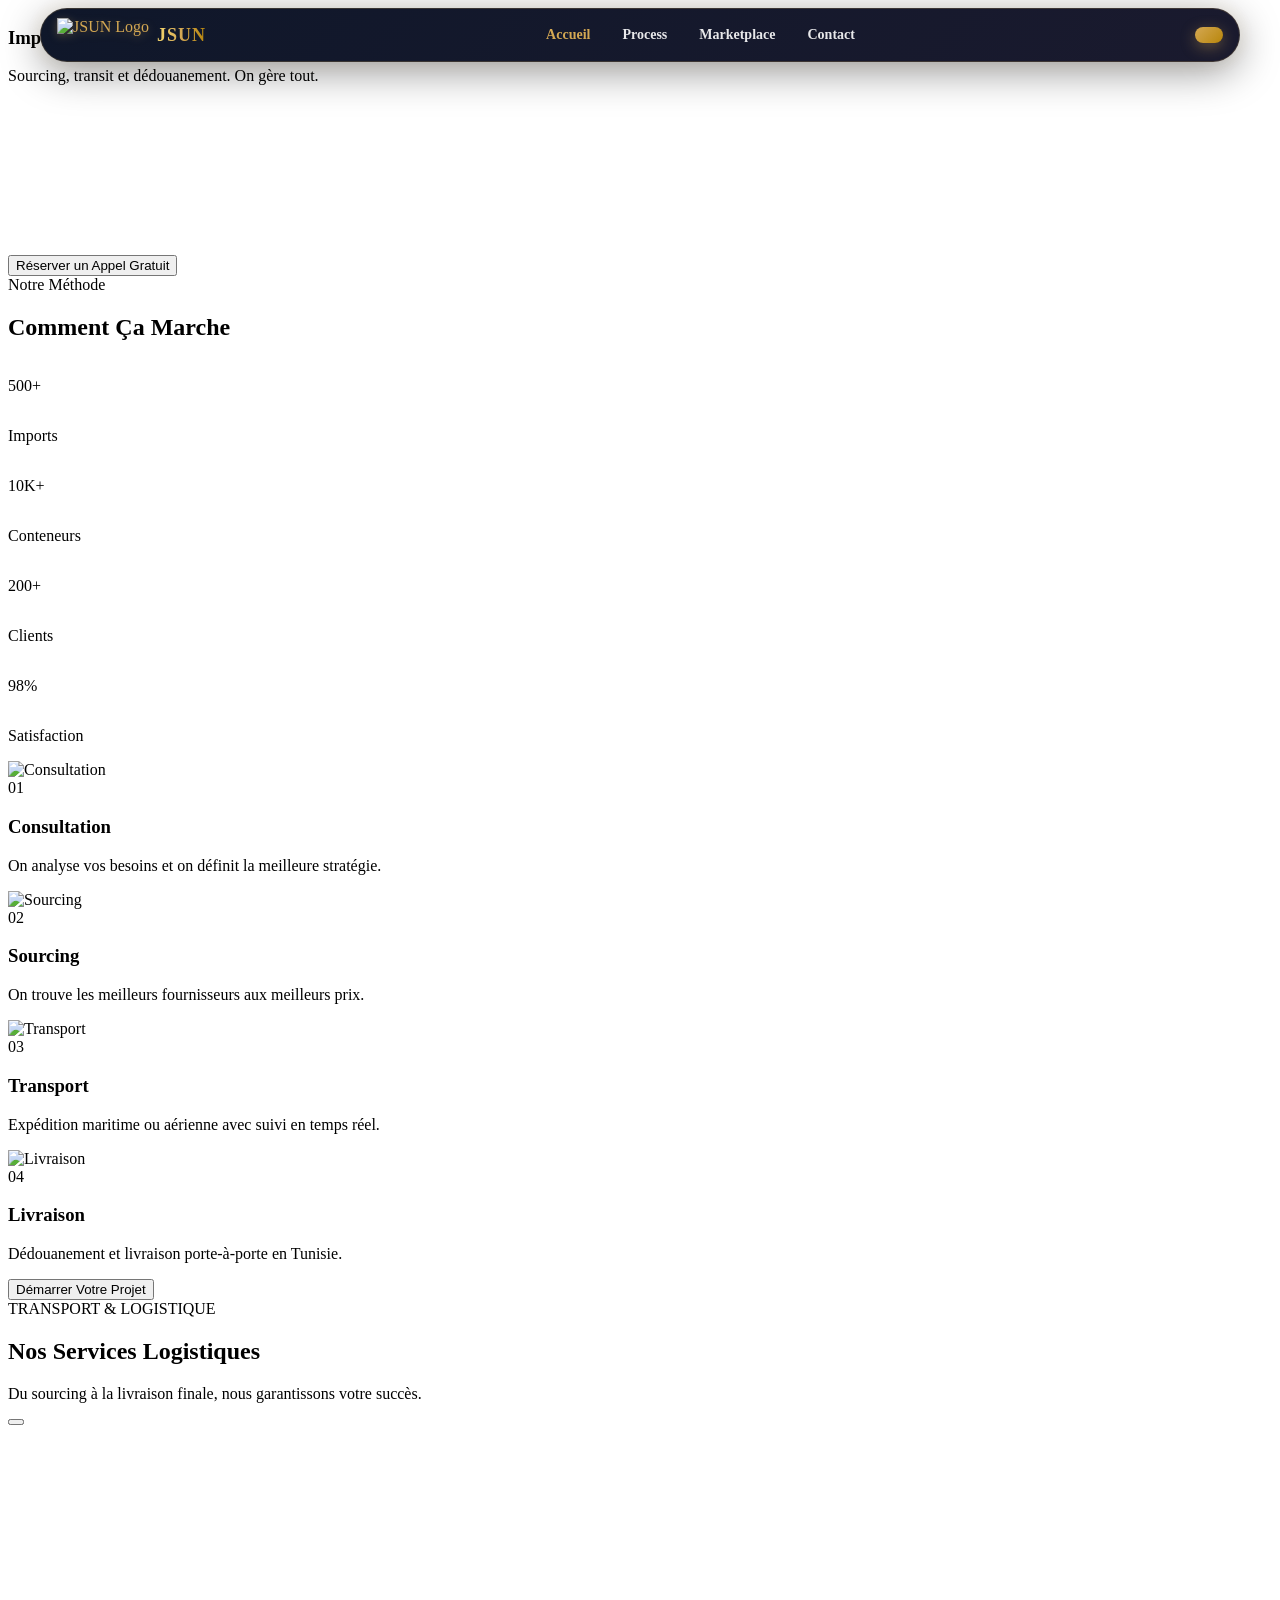
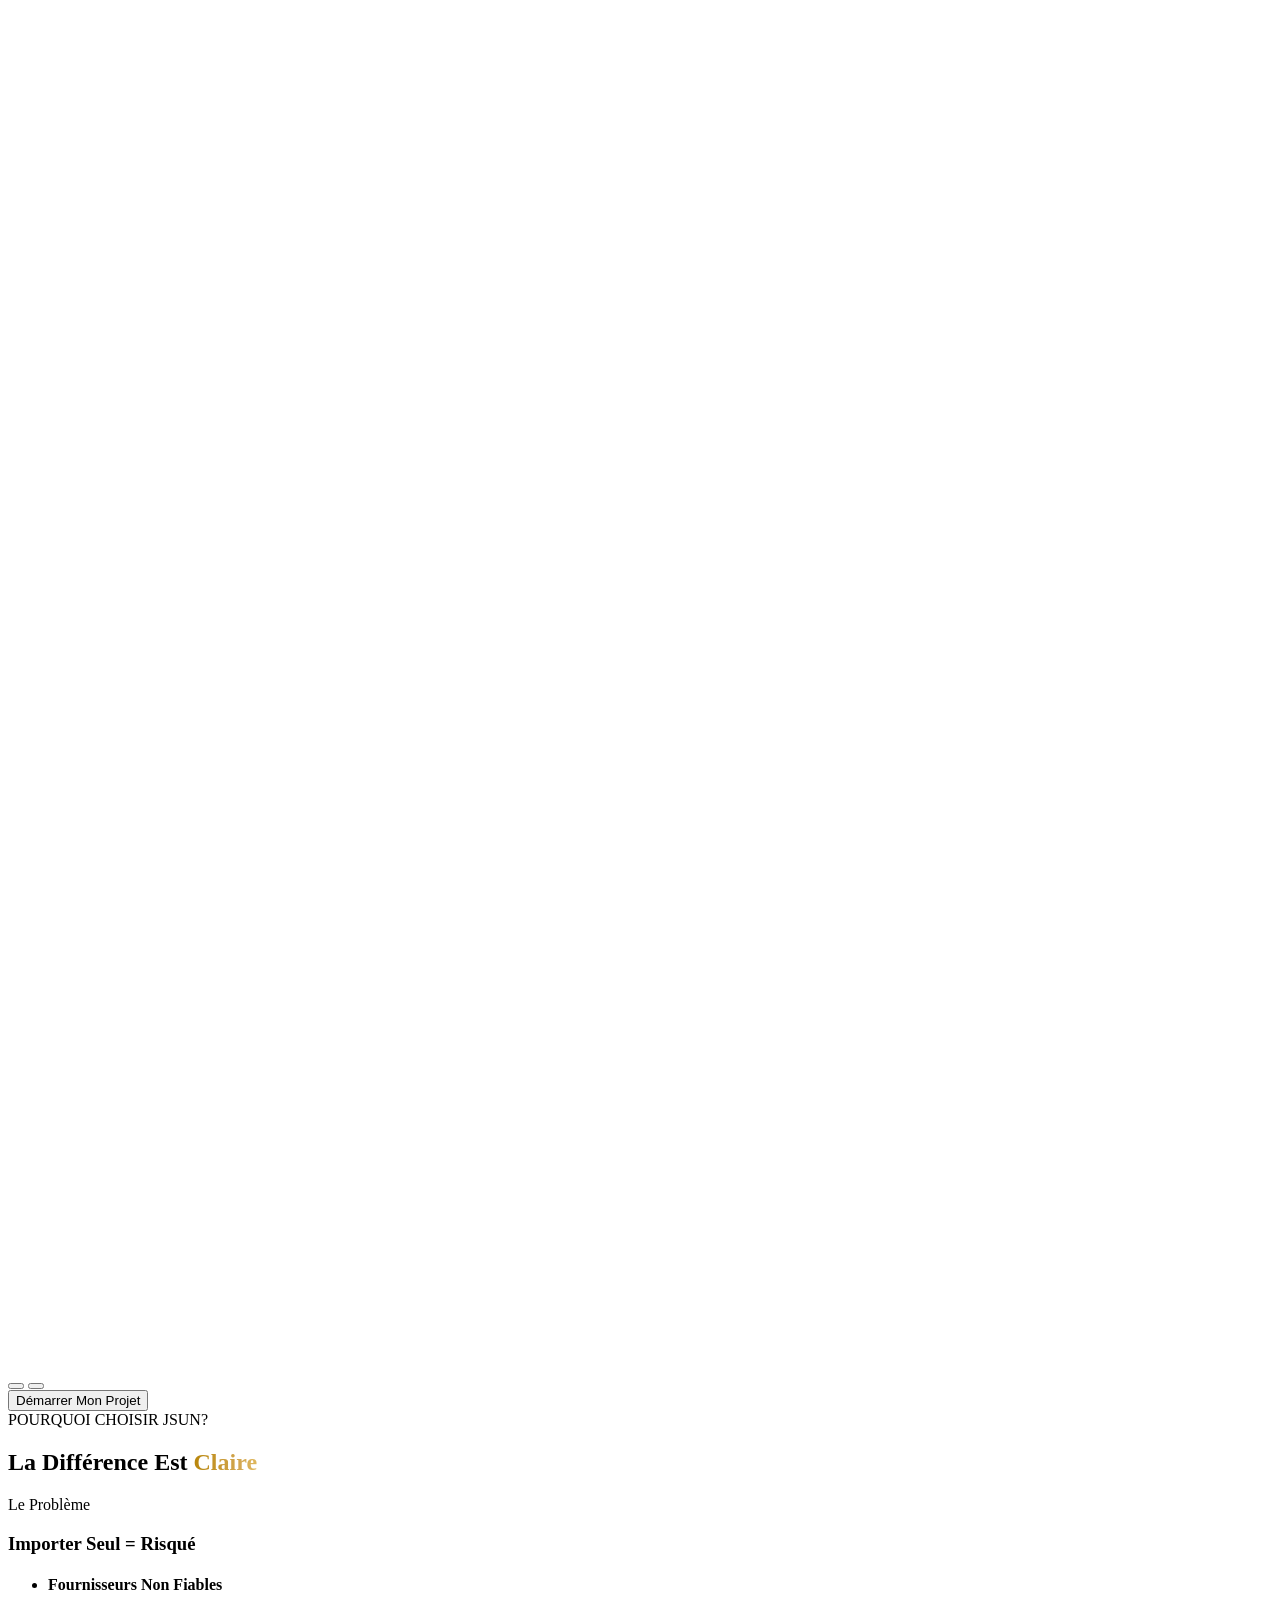
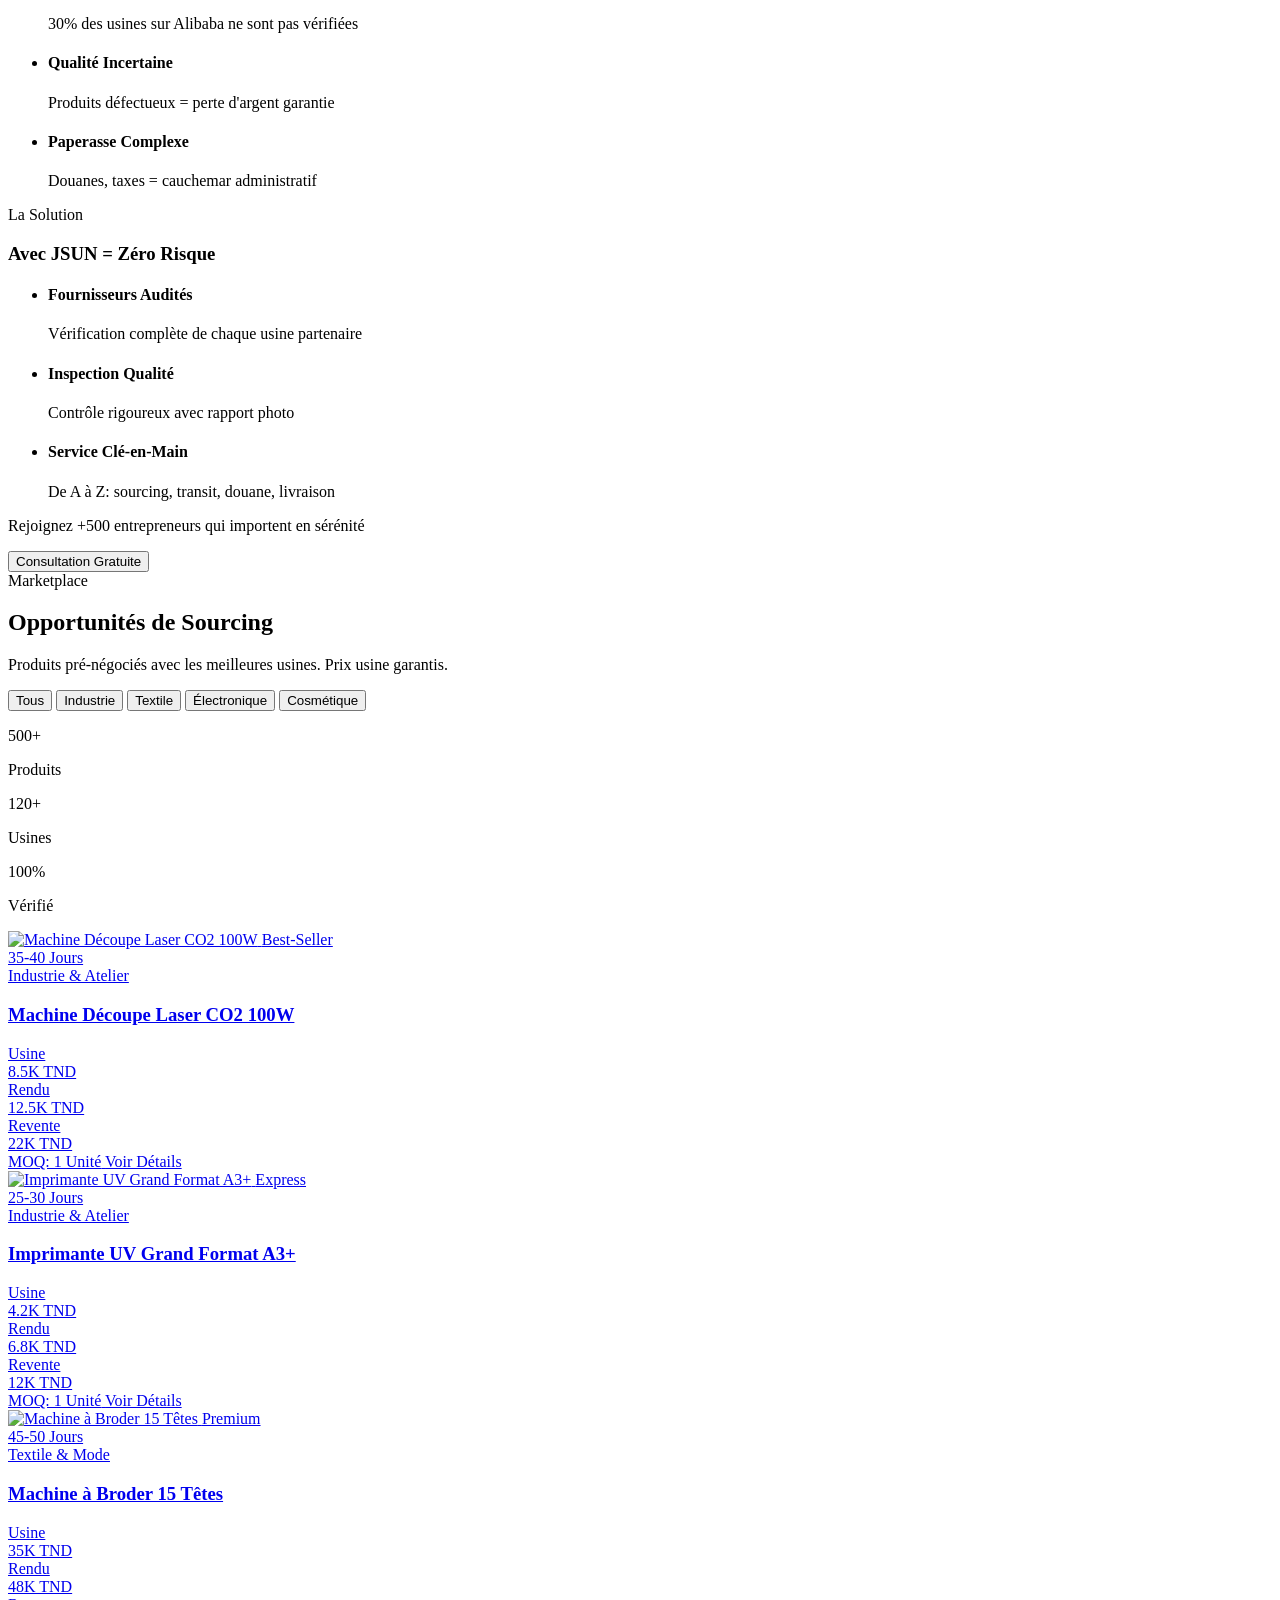
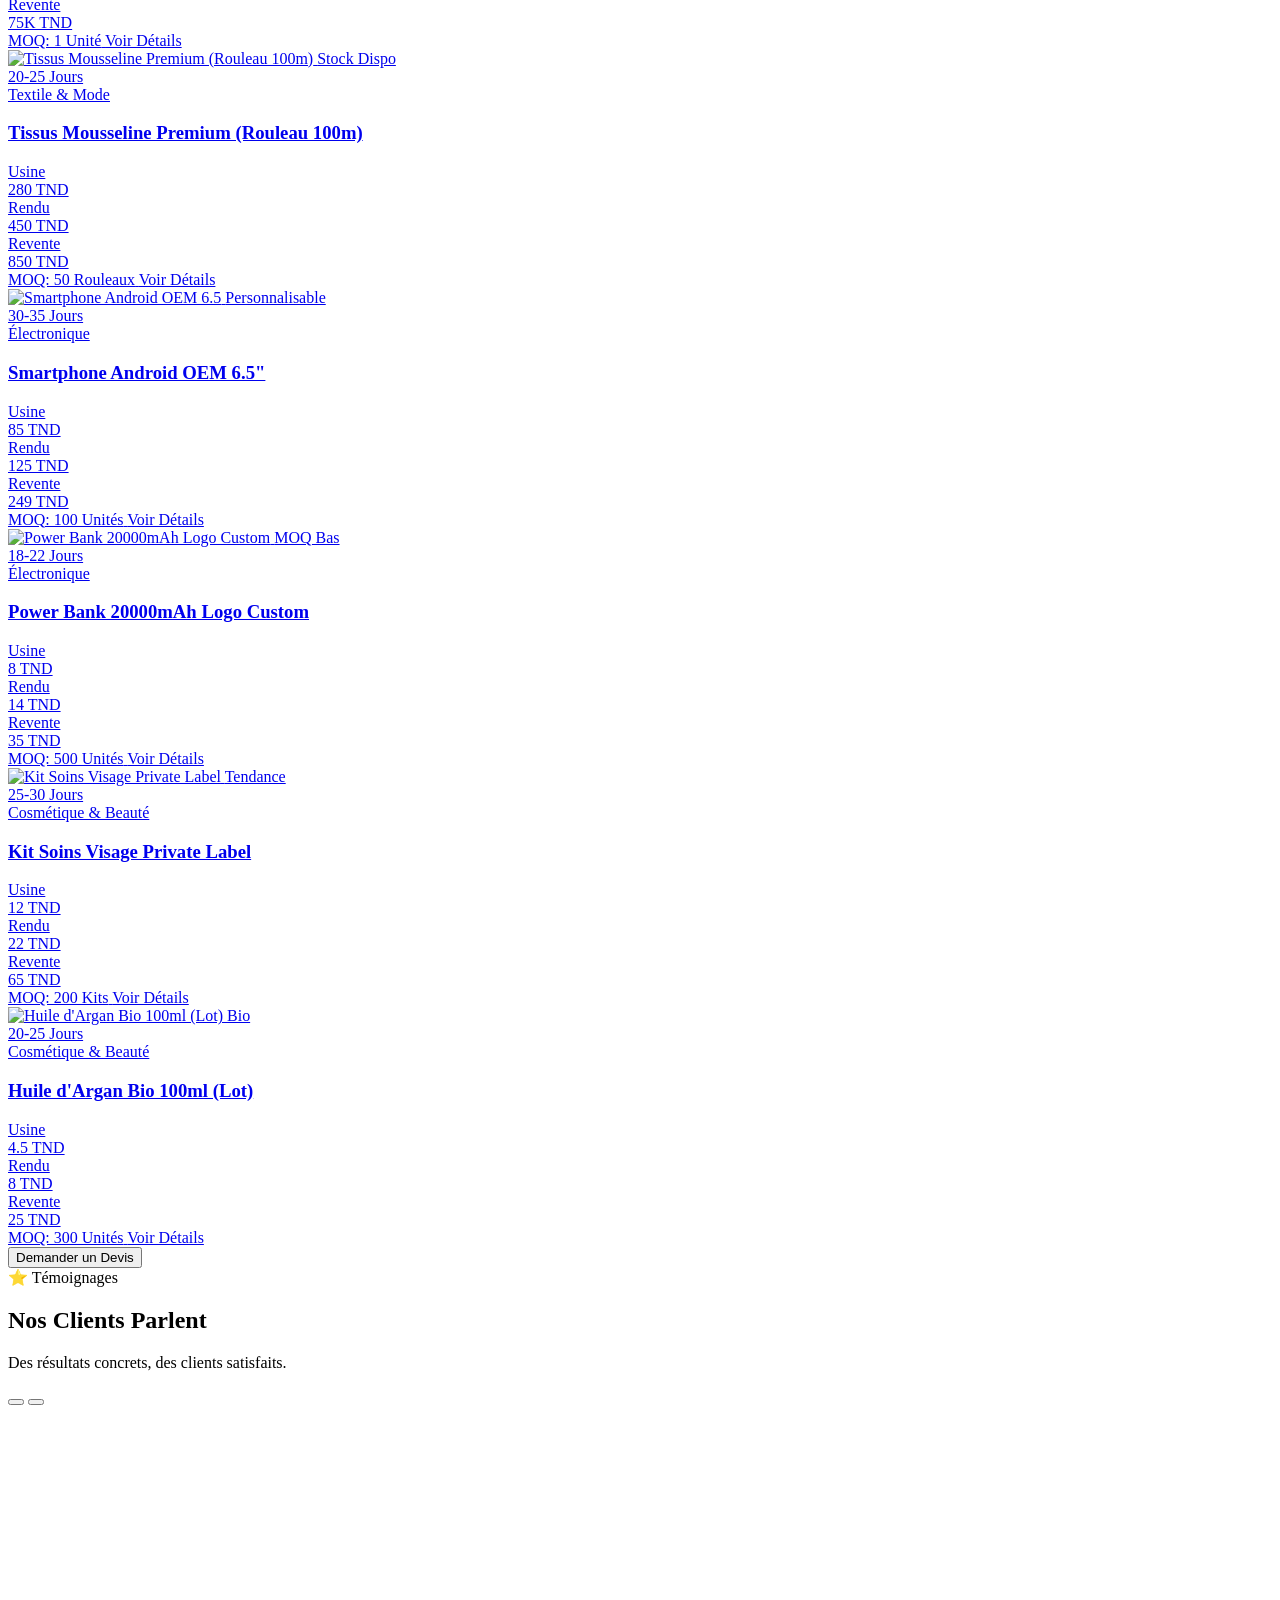
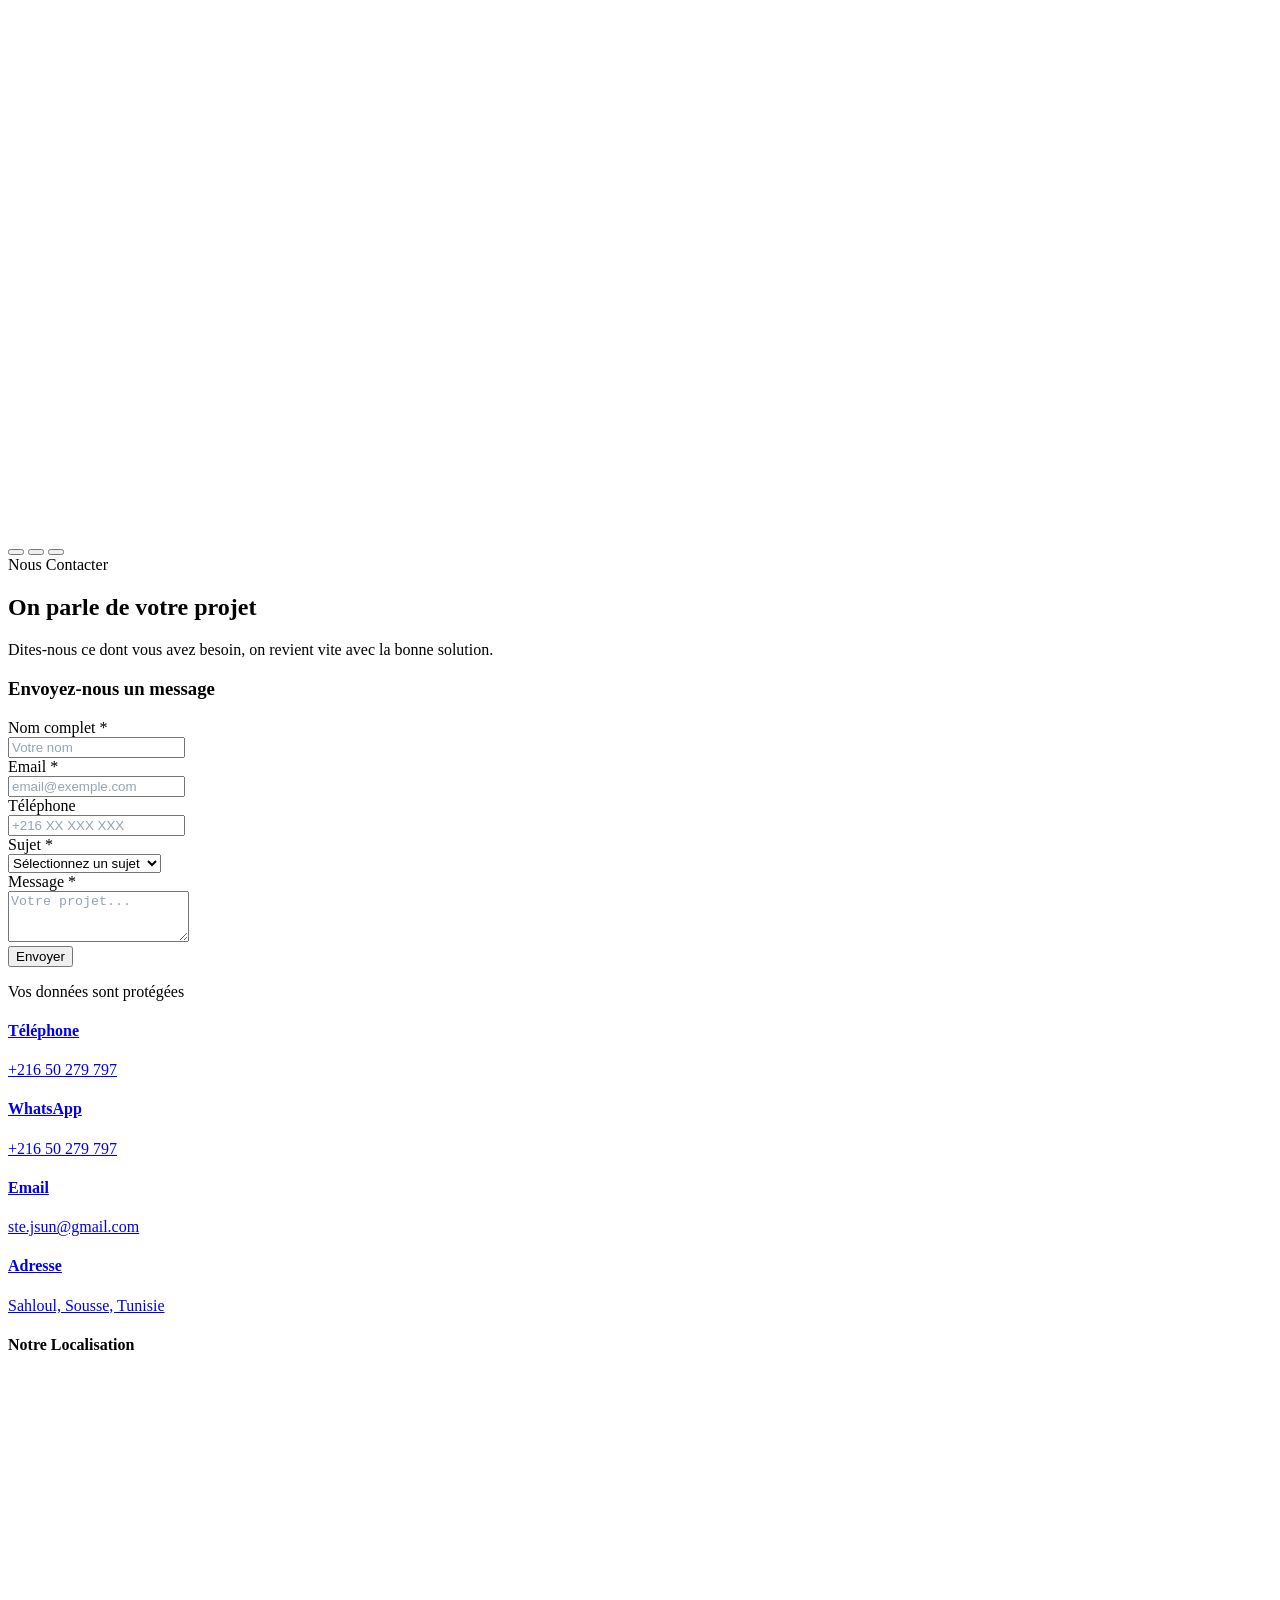
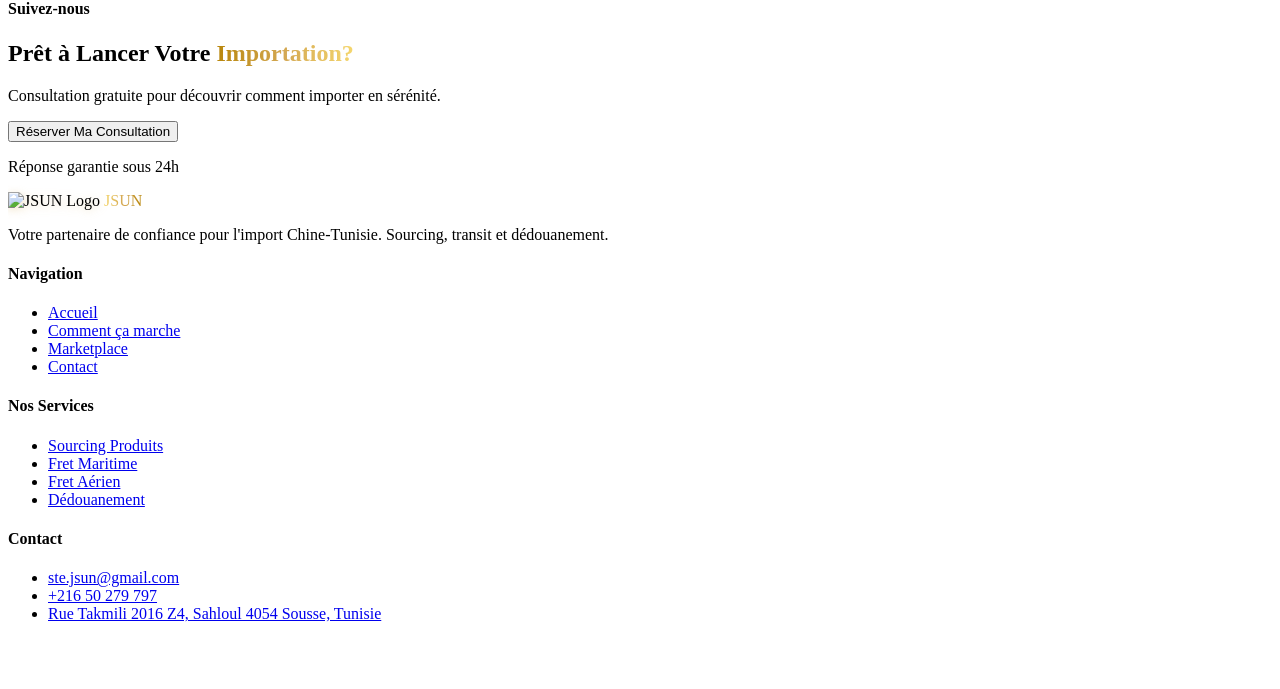
==== commit 088e90e0: "Fix mobile: show JSUN name, add toggleMobileMenu function, bigger hero headline" ====
--- a/index.html
+++ b/index.html
@@ -77,7 +77,7 @@
                 <!-- Logo -->
                 <a href="#home-view" data-section="home-view" class="nav-link" style="display: flex; align-items: center; gap: 8px; text-decoration: none;">
                     <img src="https://bakzlr23hp.ufs.sh/f/L0G08vZrReEvLQxO1hnZrReEv7tnuMYPXqQwba5BHzFmZ6Np" alt="JSUN Logo" style="height: 34px; width: auto; object-fit: contain; filter: drop-shadow(0 2px 4px rgba(212,168,83,0.3));">
-                    <span class="brand-text-animate hidden sm:inline" style="font-size: 20px; font-weight: 800; letter-spacing: 1px;">JSUN</span>
+                    <span class="brand-text-animate" style="font-size: 18px; font-weight: 800; letter-spacing: 1px;">JSUN</span>
                 </a>
 
                 <!-- Desktop Navigation Links -->
@@ -131,6 +131,22 @@
 
     <!-- Navbar Responsive Script -->
     <script>
+        // Toggle Mobile Menu
+        function toggleMobileMenu() {
+            var mobileMenu = document.getElementById('mobile-menu');
+            var menuIcon = document.getElementById('menu-icon');
+            
+            if (mobileMenu.style.display === 'none' || mobileMenu.style.display === '') {
+                mobileMenu.style.display = 'block';
+                menuIcon.classList.remove('ph-list');
+                menuIcon.classList.add('ph-x');
+            } else {
+                mobileMenu.style.display = 'none';
+                menuIcon.classList.remove('ph-x');
+                menuIcon.classList.add('ph-list');
+            }
+        }
+        
         function updateNavbar() {
             var desktopNav = document.getElementById('desktop-nav');
             var mobileBtn = document.getElementById('mobile-menu-btn');
@@ -290,10 +306,10 @@
                 <div class="max-w-4xl mx-auto px-4 sm:px-6 relative z-10">
                     <!-- Headline -->
                     <div class="text-center mb-5 sm:mb-8">
-                        <h1 class="text-xl sm:text-3xl md:text-4xl lg:text-5xl font-bold text-white leading-tight mb-2 sm:mb-3 fade-in-up">
-                            Importez de Chine, <span class="text-gradient-animate">Sans Risques.</span>
+                        <h1 class="text-2xl sm:text-3xl md:text-4xl lg:text-5xl font-bold text-white leading-tight mb-3 sm:mb-4 fade-in-up">
+                            Importez de Chine, <span class="text-gradient-animate block sm:inline mt-1 sm:mt-0">Sans Risques.</span>
                         </h1>
-                        <p class="text-gray-400 text-xs sm:text-base max-w-lg mx-auto px-2 fade-in-up delay-2">
+                        <p class="text-gray-400 text-sm sm:text-base max-w-lg mx-auto px-2 fade-in-up delay-2">
                             Sourcing, transit et dédouanement. On gère tout.
                         </p>
                     </div>
--- a/css/style.css
+++ b/css/style.css
@@ -1478,10 +1478,16 @@
         justify-content: center;
     }
     
-    /* Smaller headings on mobile */
-    h1 { font-size: 1.5rem !important; }
+    /* Smaller headings on mobile - but not the hero */
+    h1:not(#home-view h1) { font-size: 1.5rem !important; }
     h2 { font-size: 1.25rem !important; }
     h3 { font-size: 1.1rem !important; }
+    
+    /* Hero headline should be prominent */
+    #home-view h1 {
+        font-size: 1.625rem !important; /* 26px */
+        line-height: 1.3 !important;
+    }
     
     /* Fix form inputs on mobile */
     input, select, textarea {
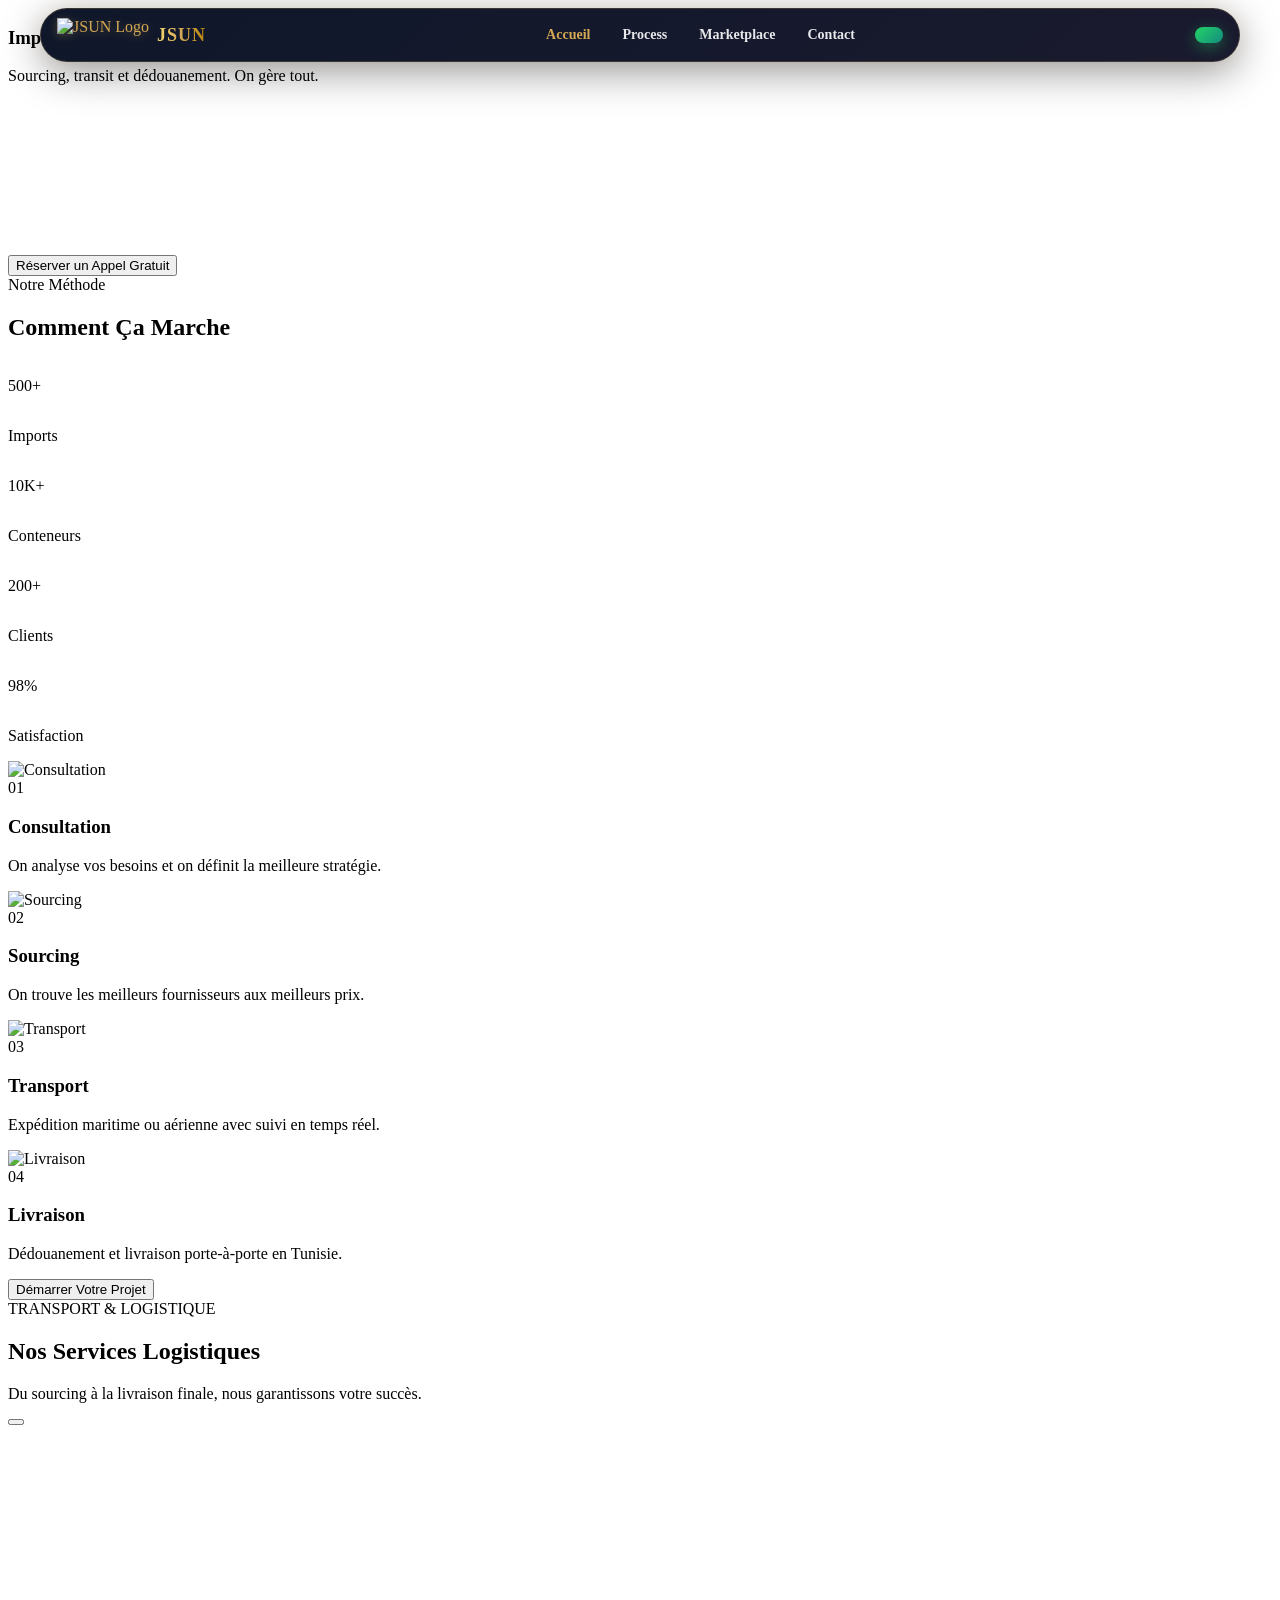
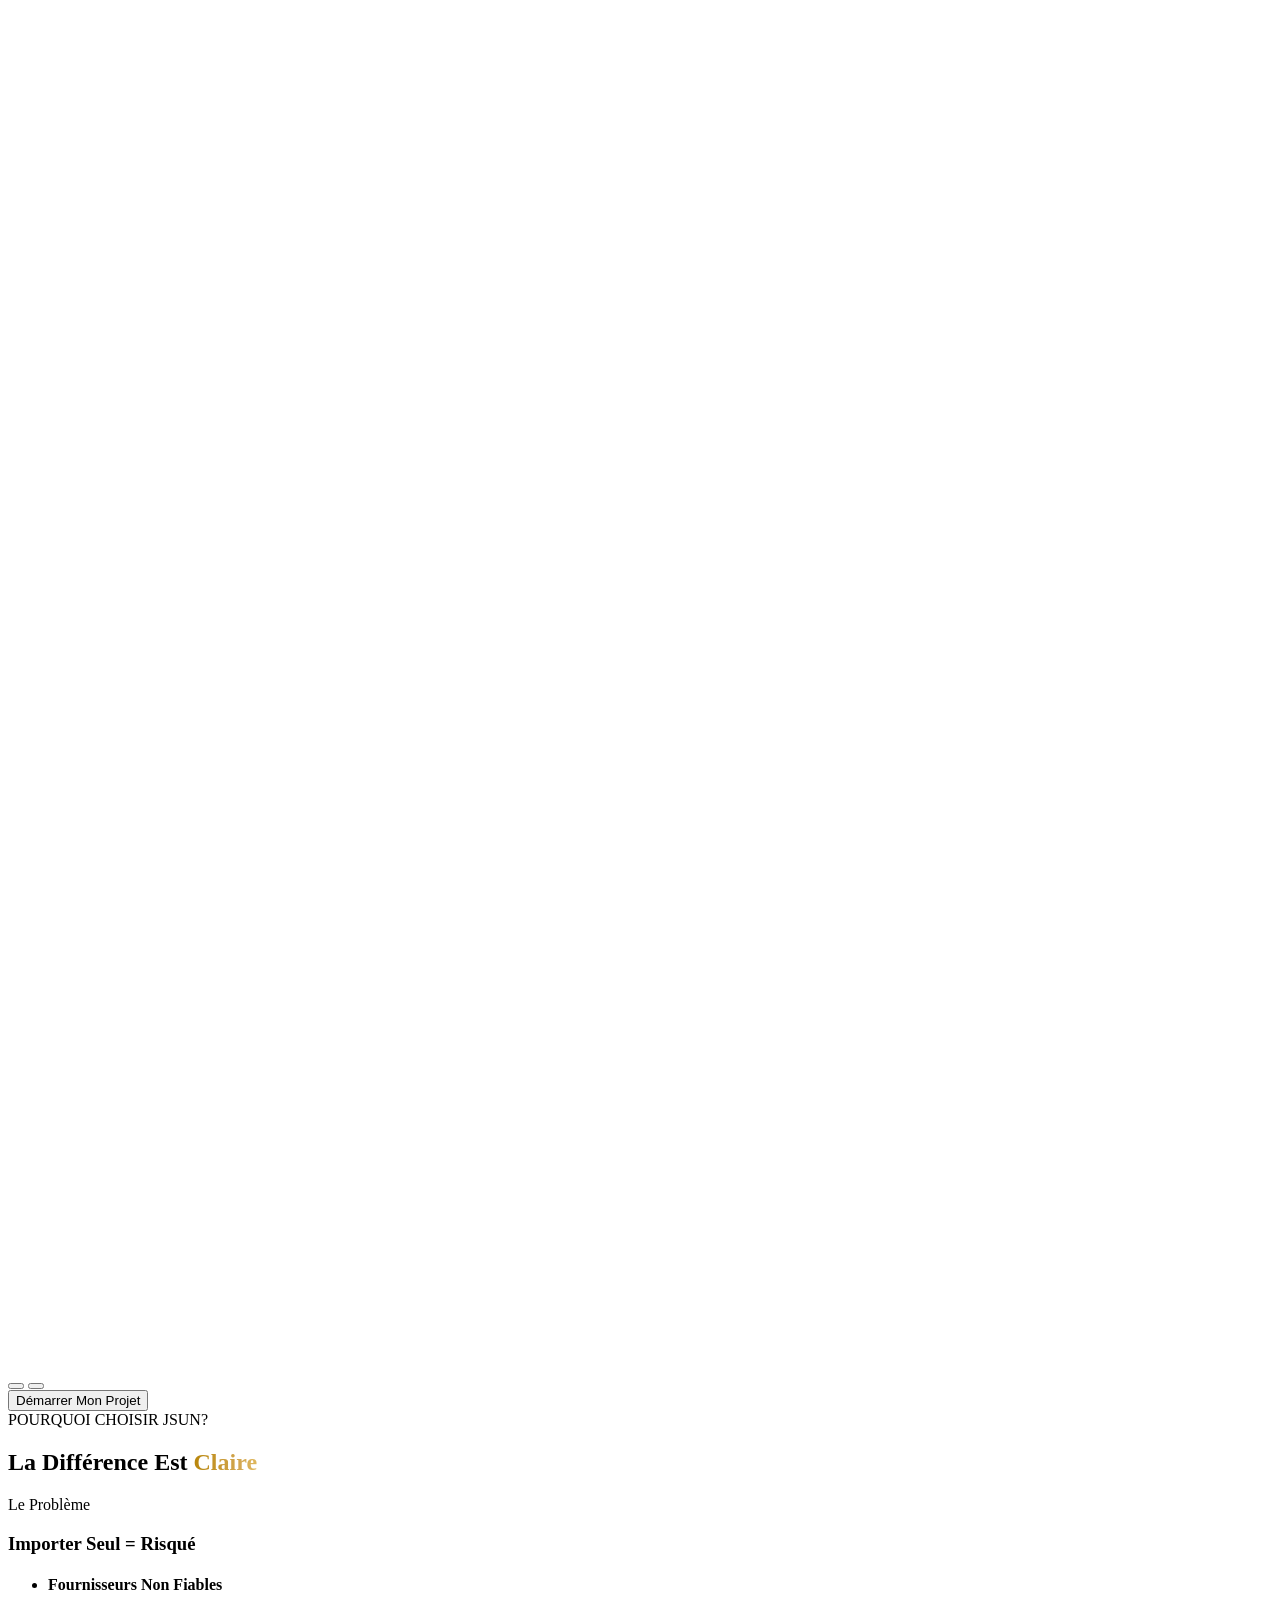
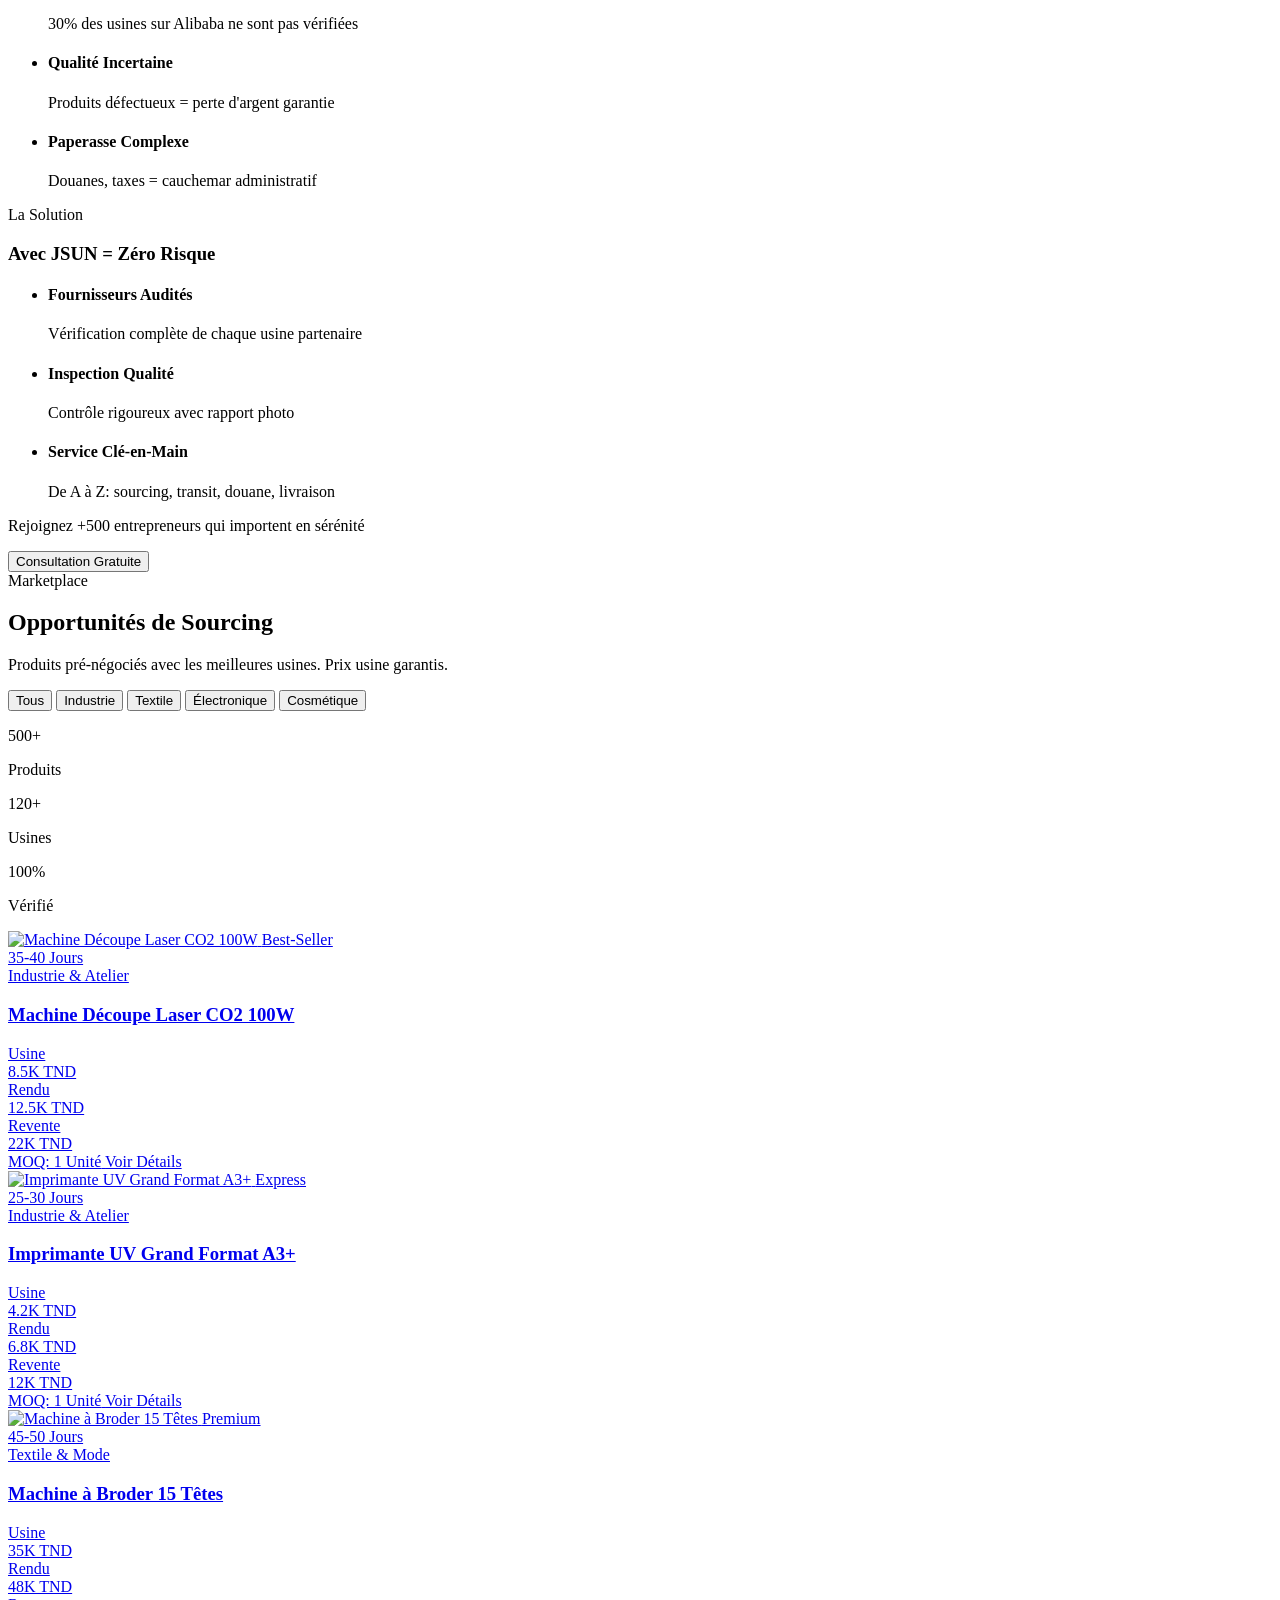
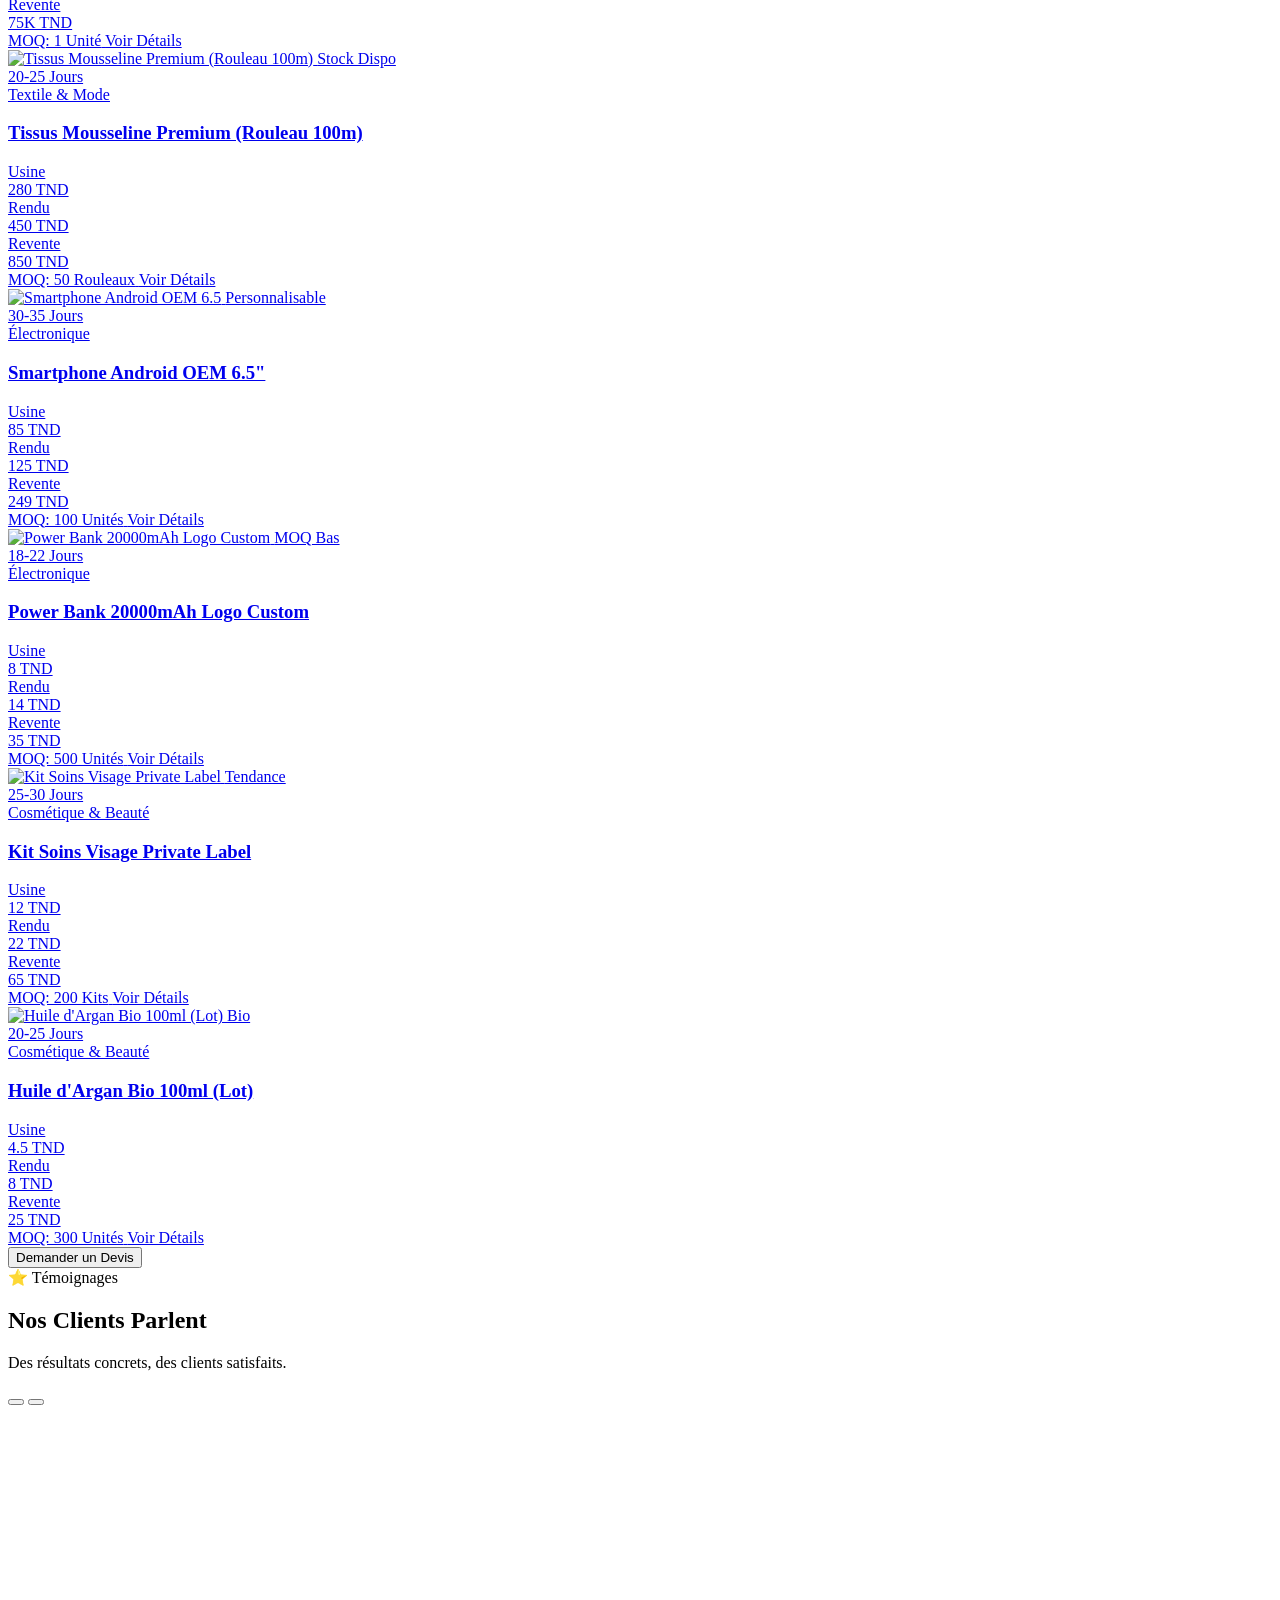
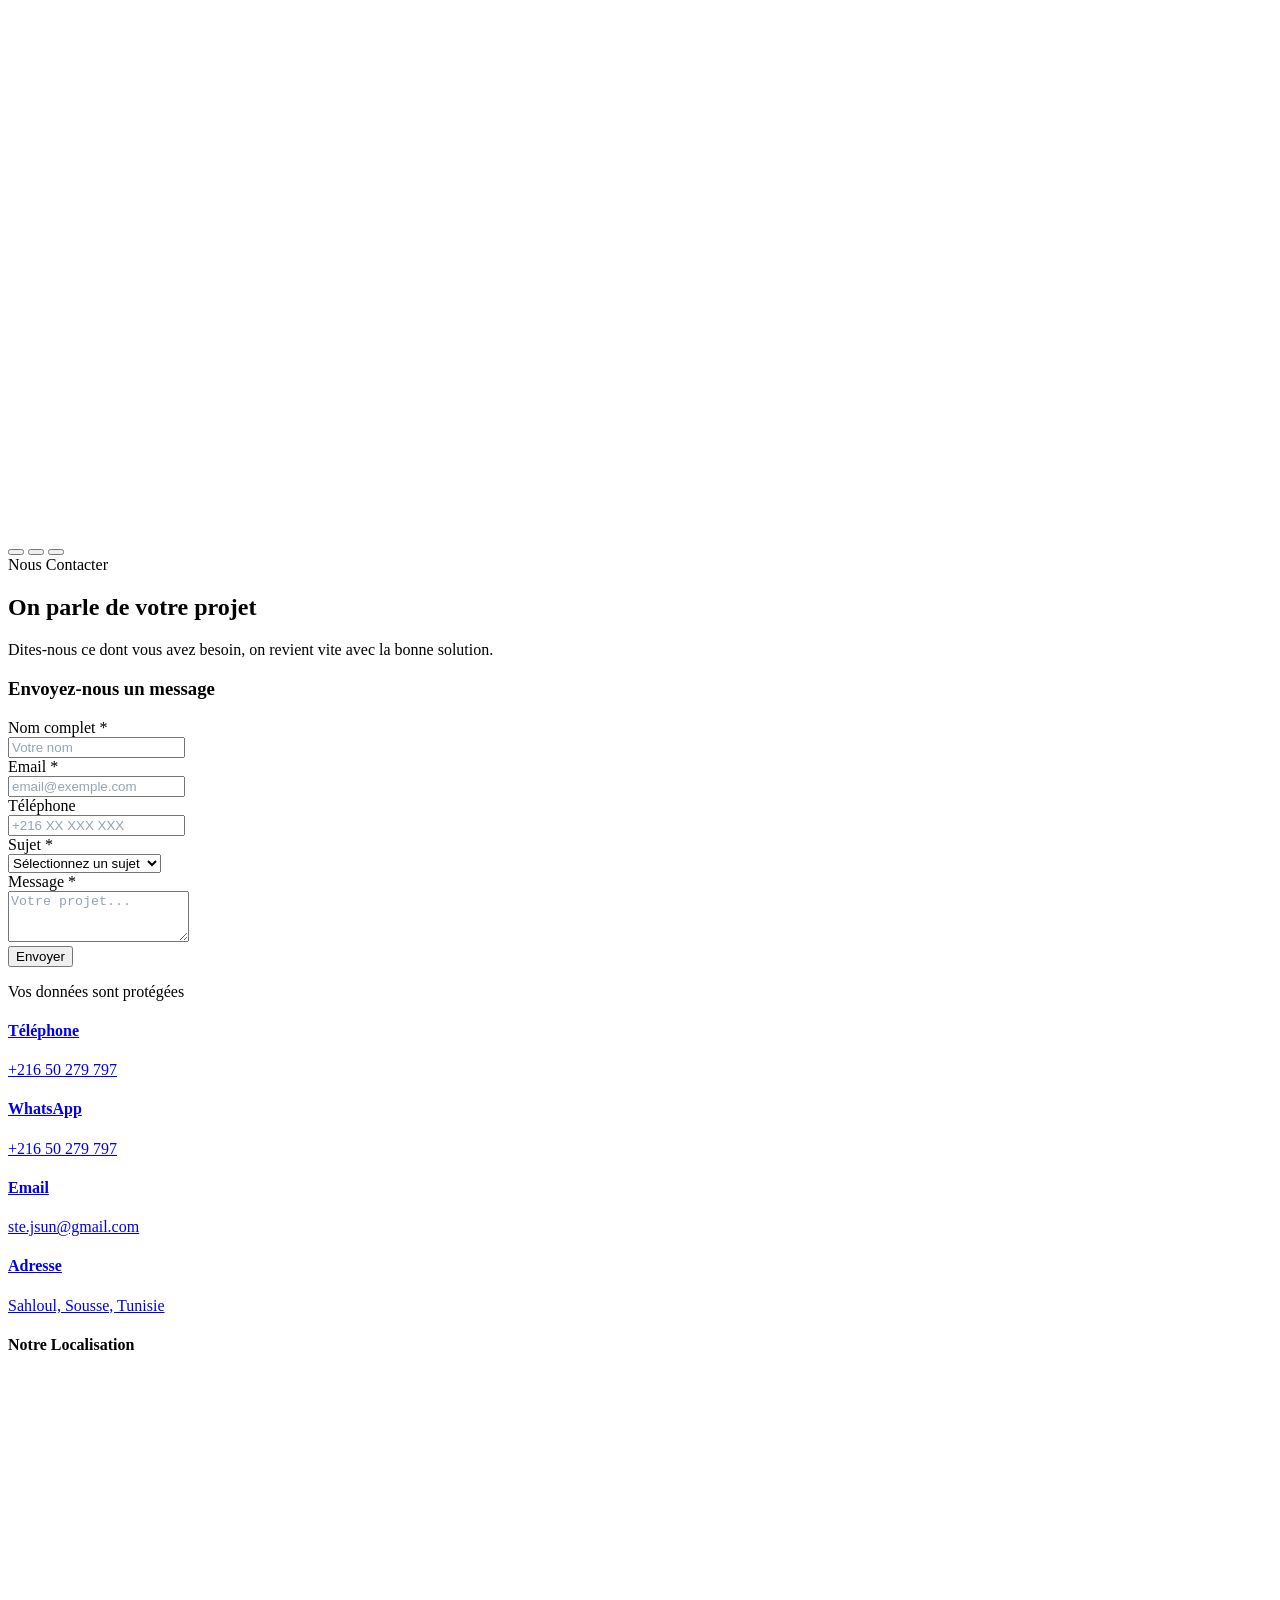
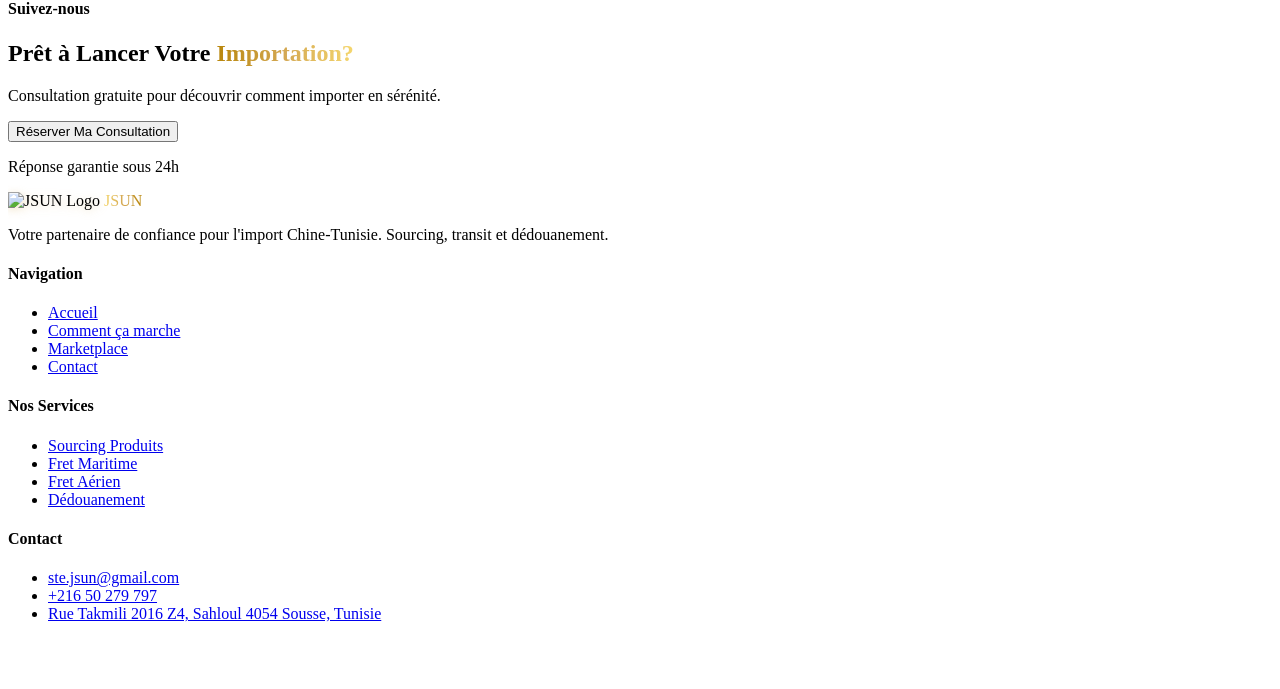
==== commit a4c03e98: "Replace CTA with WhatsApp button, fix mobile menu click handler" ====
--- a/index.html
+++ b/index.html
@@ -88,17 +88,17 @@
                     <a href="#contact" data-section="contact" class="nav-link" style="color: #ffffff; font-size: 14px; font-weight: 600; text-decoration: none; opacity: 0.9; transition: all 0.3s;">Contact</a>
                 </div>
 
-                <!-- Right Side: CTA + Mobile Toggle -->
+                <!-- Right Side: WhatsApp + Mobile Toggle -->
                 <div style="display: flex; align-items: center; gap: 8px;">
-                    <!-- CTA Button -->
-                    <button onclick="openConsultationModal()" style="display: inline-flex; align-items: center; gap: 6px; background: linear-gradient(135deg, #D4A853 0%, #B8860B 100%); color: #0f172a; padding: 8px 14px; border-radius: 9999px; font-size: 13px; font-weight: 700; border: none; cursor: pointer; box-shadow: 0 4px 15px rgba(212,168,83,0.4); transition: all 0.3s; white-space: nowrap;" onmouseover="this.style.transform='scale(1.05)'; this.style.boxShadow='0 6px 20px rgba(212,168,83,0.5)'" onmouseout="this.style.transform='scale(1)'; this.style.boxShadow='0 4px 15px rgba(212,168,83,0.4)'">
-                        <i class="ph ph-phone-call" style="font-size: 16px;"></i>
-                        <span class="hidden sm:inline">Appel Gratuit</span>
-                    </button>
+                    <!-- WhatsApp Button -->
+                    <a href="https://wa.me/21650279797" target="_blank" rel="noopener noreferrer" style="display: inline-flex; align-items: center; gap: 6px; background: linear-gradient(135deg, #25D366 0%, #128C7E 100%); color: #ffffff; padding: 8px 14px; border-radius: 9999px; font-size: 13px; font-weight: 700; text-decoration: none; box-shadow: 0 4px 15px rgba(37,211,102,0.4); transition: all 0.3s; white-space: nowrap;" onmouseover="this.style.transform='scale(1.05)'; this.style.boxShadow='0 6px 20px rgba(37,211,102,0.5)'" onmouseout="this.style.transform='scale(1)'; this.style.boxShadow='0 4px 15px rgba(37,211,102,0.4)'">
+                        <i class="ph-fill ph-whatsapp-logo" style="font-size: 18px;"></i>
+                        <span class="hidden sm:inline">WhatsApp</span>
+                    </a>
                     
                     <!-- Mobile Menu Button -->
-                    <button id="mobile-menu-btn" onclick="toggleMobileMenu()" style="display: flex; width: 38px; height: 38px; background: rgba(212,168,83,0.15); border-radius: 9999px; align-items: center; justify-content: center; border: 1px solid rgba(212,168,83,0.3); cursor: pointer; transition: all 0.3s;" onmouseover="this.style.background='rgba(212,168,83,0.25)'" onmouseout="this.style.background='rgba(212,168,83,0.15)'">
-                        <i class="ph ph-list" id="menu-icon" style="font-size: 20px; color: #D4A853;"></i>
+                    <button id="mobile-menu-btn" type="button" style="display: none; width: 40px; height: 40px; background: rgba(212,168,83,0.15); border-radius: 9999px; align-items: center; justify-content: center; border: 1px solid rgba(212,168,83,0.3); cursor: pointer; transition: all 0.3s;" onmouseover="this.style.background='rgba(212,168,83,0.25)'" onmouseout="this.style.background='rgba(212,168,83,0.15)'">
+                        <i class="ph ph-list" id="menu-icon" style="font-size: 22px; color: #D4A853;"></i>
                     </button>
                 </div>
             </div>
@@ -119,10 +119,10 @@
                         <i class="ph ph-envelope" style="font-size: 18px;"></i>Contact
                     </a>
                     <div style="padding-top: 12px; margin-top: 12px; border-top: 1px solid rgba(212,168,83,0.2);">
-                        <button onclick="openConsultationModal(); toggleMobileMenu();" style="width: 100%; display: flex; align-items: center; justify-content: center; gap: 8px; background: linear-gradient(135deg, #D4A853 0%, #B8860B 100%); color: #0f172a; padding: 14px; border-radius: 12px; font-size: 15px; font-weight: 700; border: none; cursor: pointer; box-shadow: 0 4px 15px rgba(212,168,83,0.3);">
-                            <i class="ph ph-phone-call" style="font-size: 18px;"></i>
-                            Appel Gratuit
-                        </button>
+                        <a href="https://wa.me/21650279797" target="_blank" rel="noopener noreferrer" onclick="toggleMobileMenu();" style="width: 100%; display: flex; align-items: center; justify-content: center; gap: 8px; background: linear-gradient(135deg, #25D366 0%, #128C7E 100%); color: #ffffff; padding: 14px; border-radius: 12px; font-size: 15px; font-weight: 700; text-decoration: none; box-shadow: 0 4px 15px rgba(37,211,102,0.3);">
+                            <i class="ph-fill ph-whatsapp-logo" style="font-size: 20px;"></i>
+                            Contactez-nous sur WhatsApp
+                        </a>
                     </div>
                 </div>
             </div>
@@ -146,6 +146,14 @@
                 menuIcon.classList.add('ph-list');
             }
         }
+        
+        // Add click event listener for mobile menu button
+        document.addEventListener('DOMContentLoaded', function() {
+            var mobileMenuBtn = document.getElementById('mobile-menu-btn');
+            if (mobileMenuBtn) {
+                mobileMenuBtn.addEventListener('click', toggleMobileMenu);
+            }
+        });
         
         function updateNavbar() {
             var desktopNav = document.getElementById('desktop-nav');
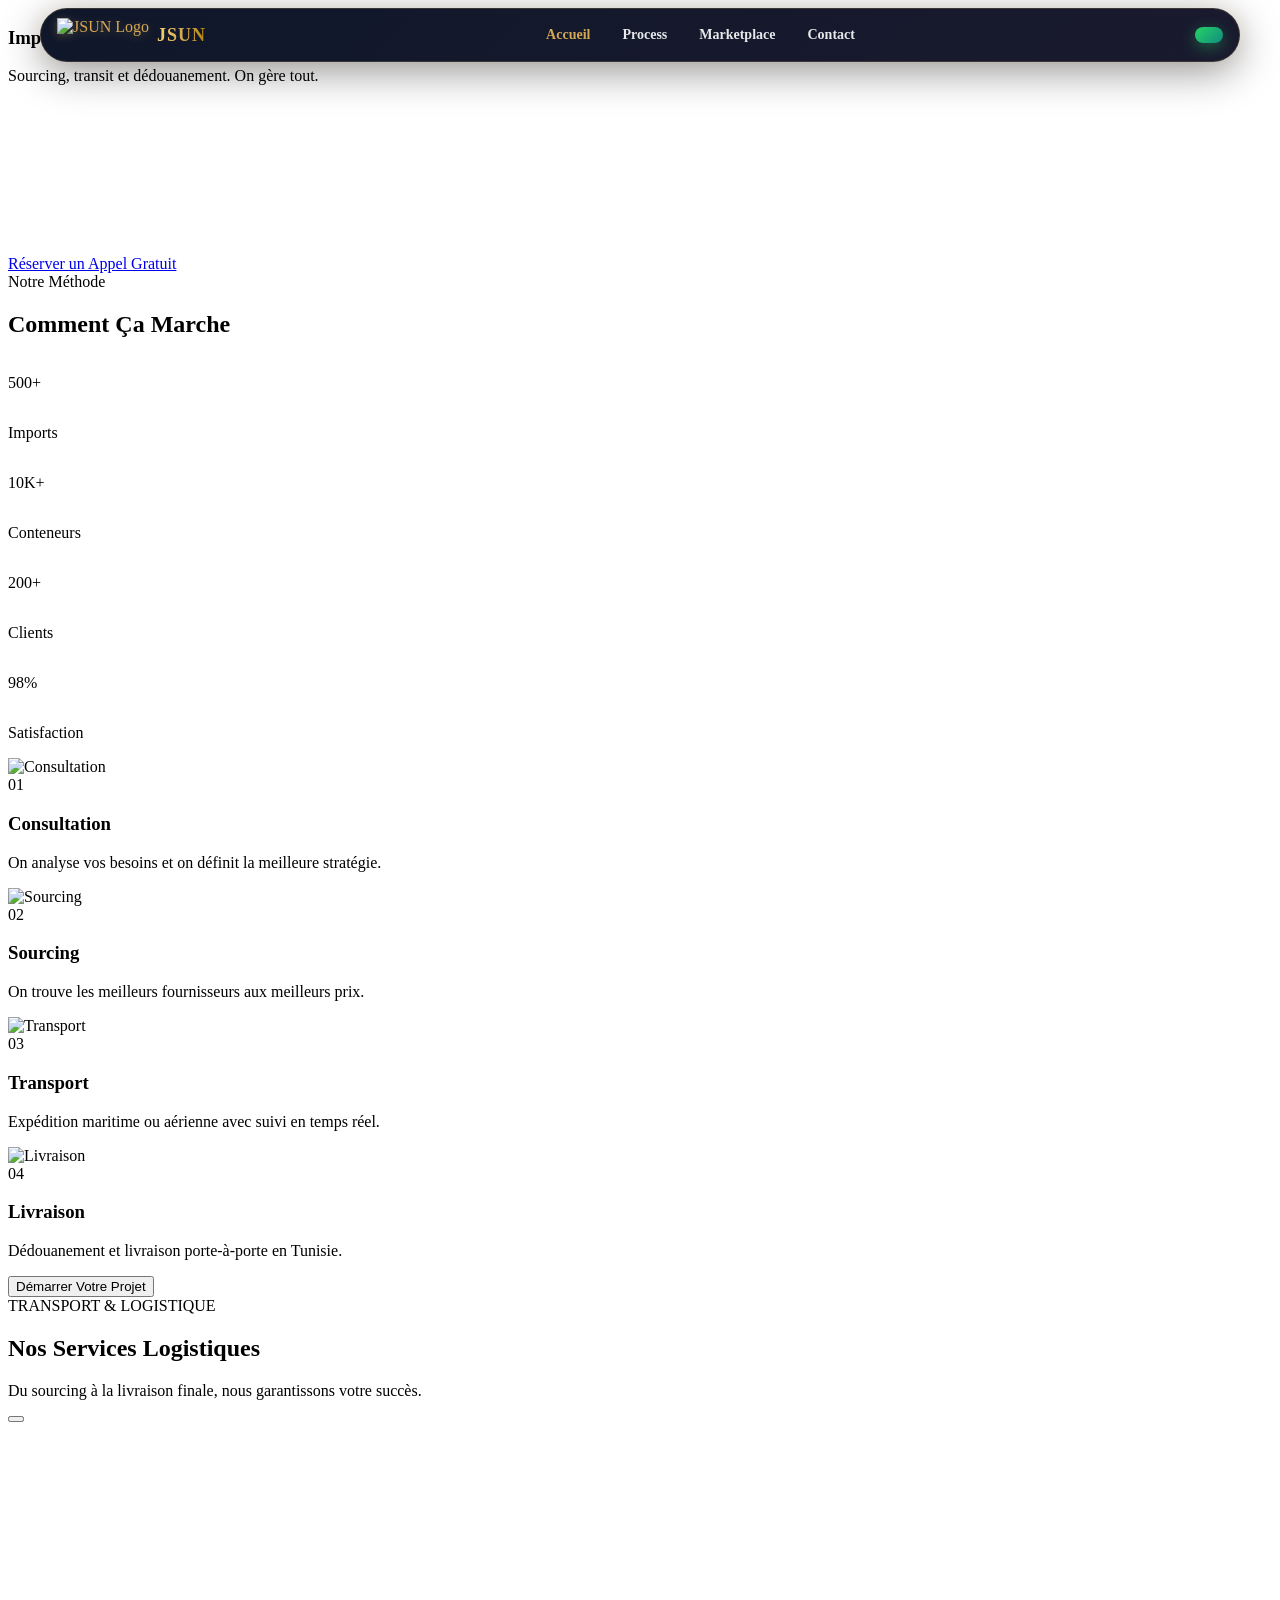
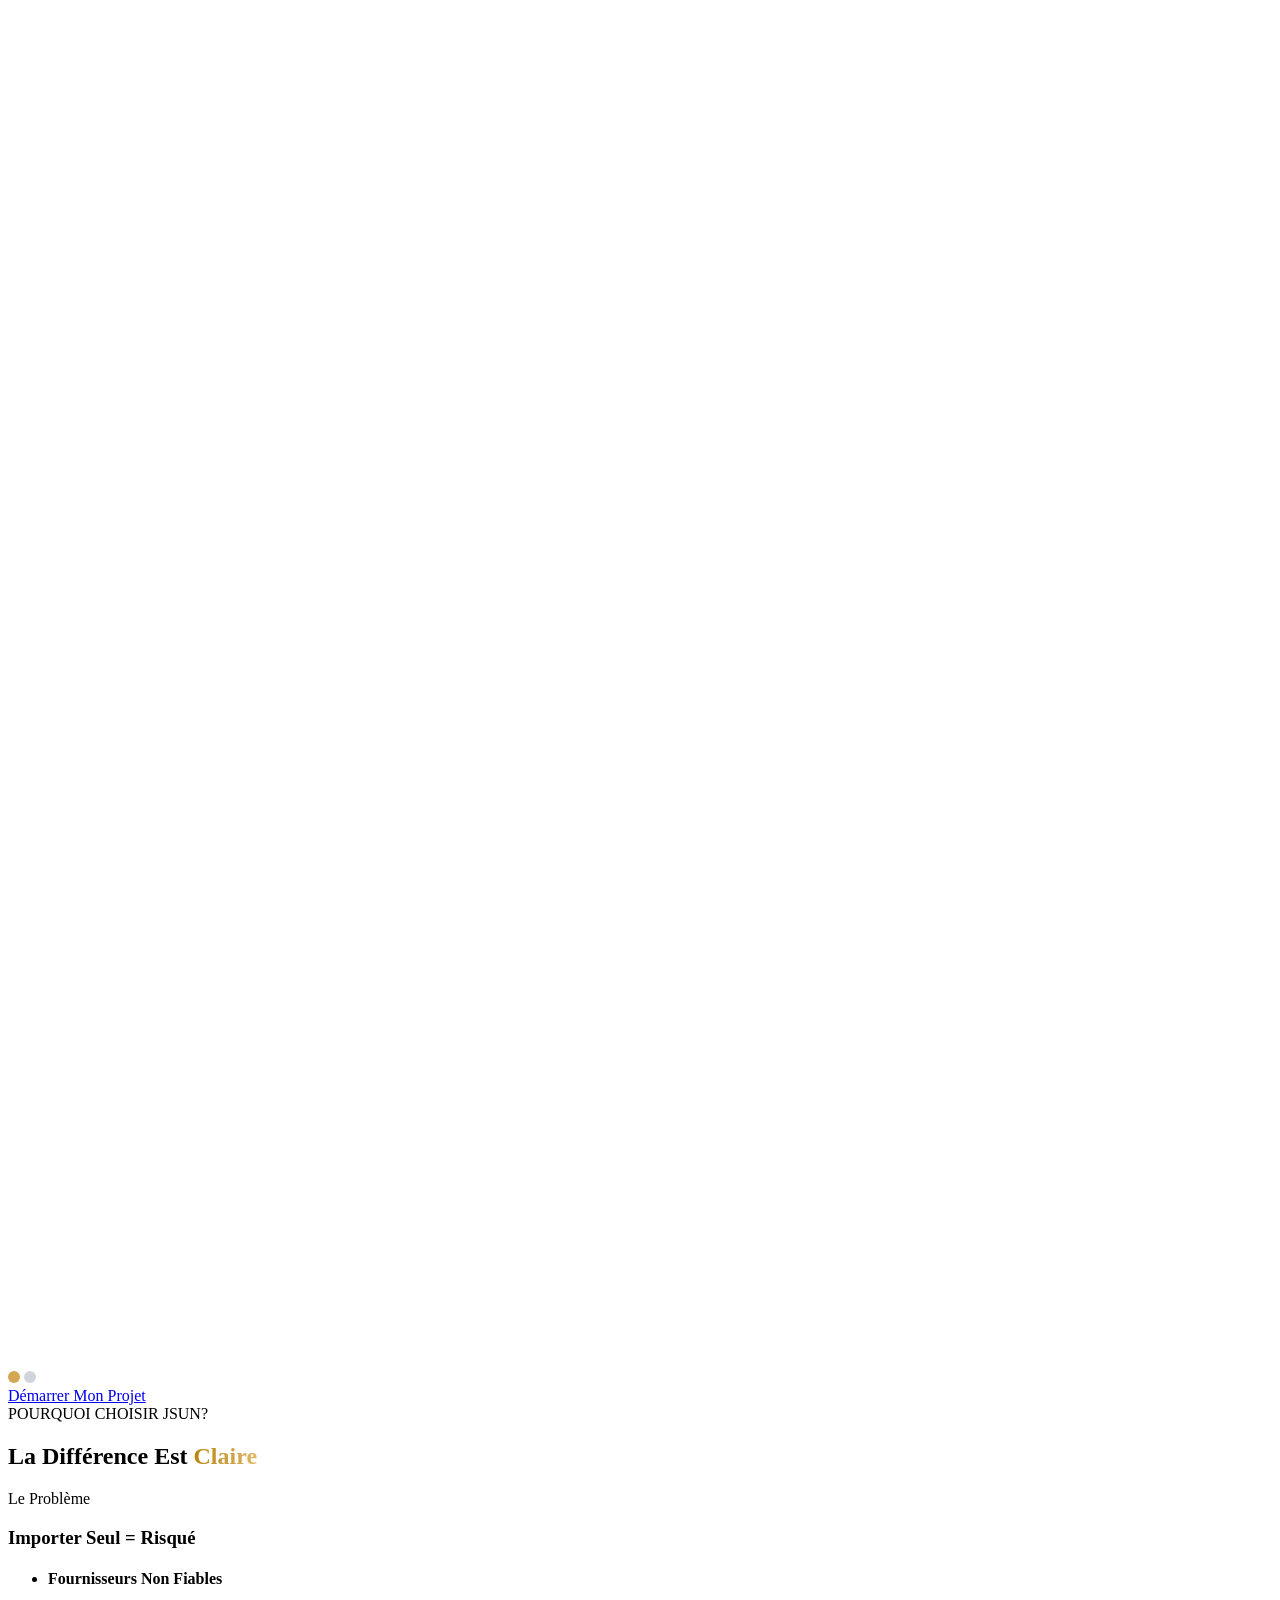
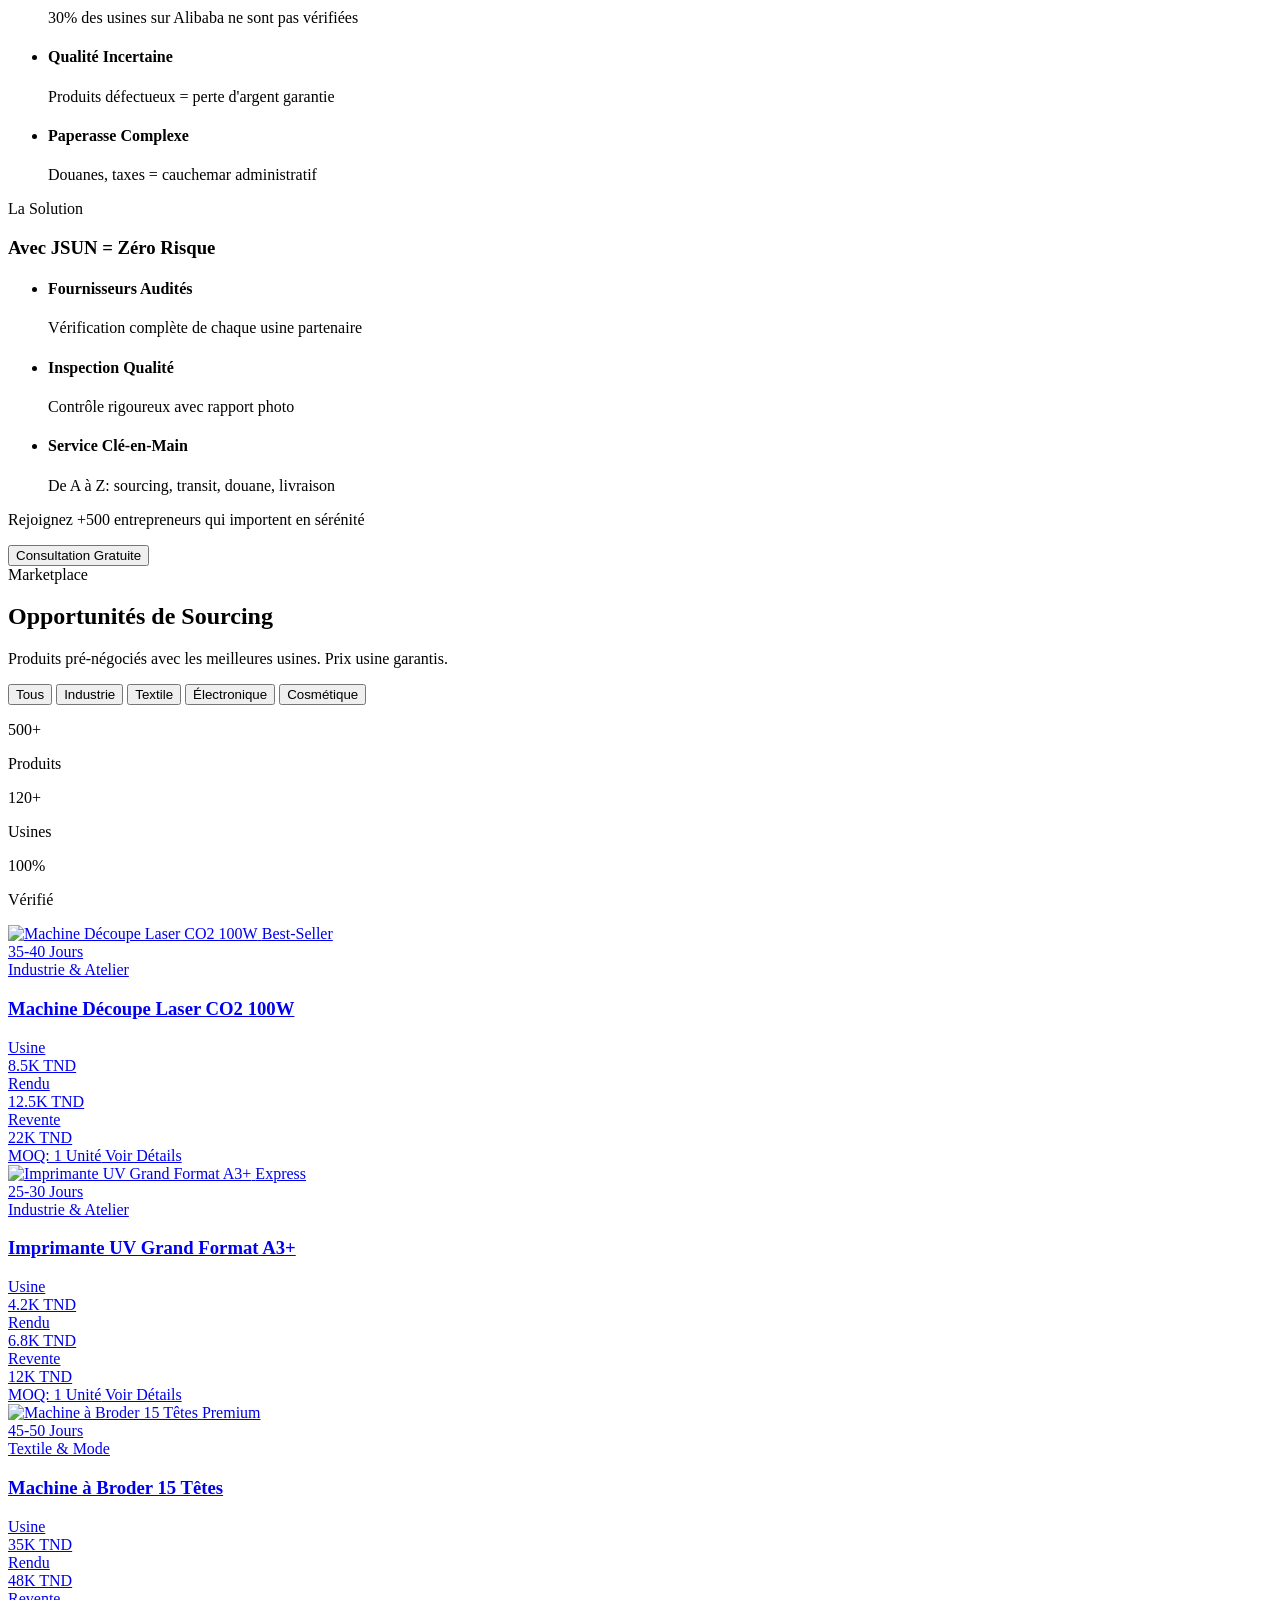
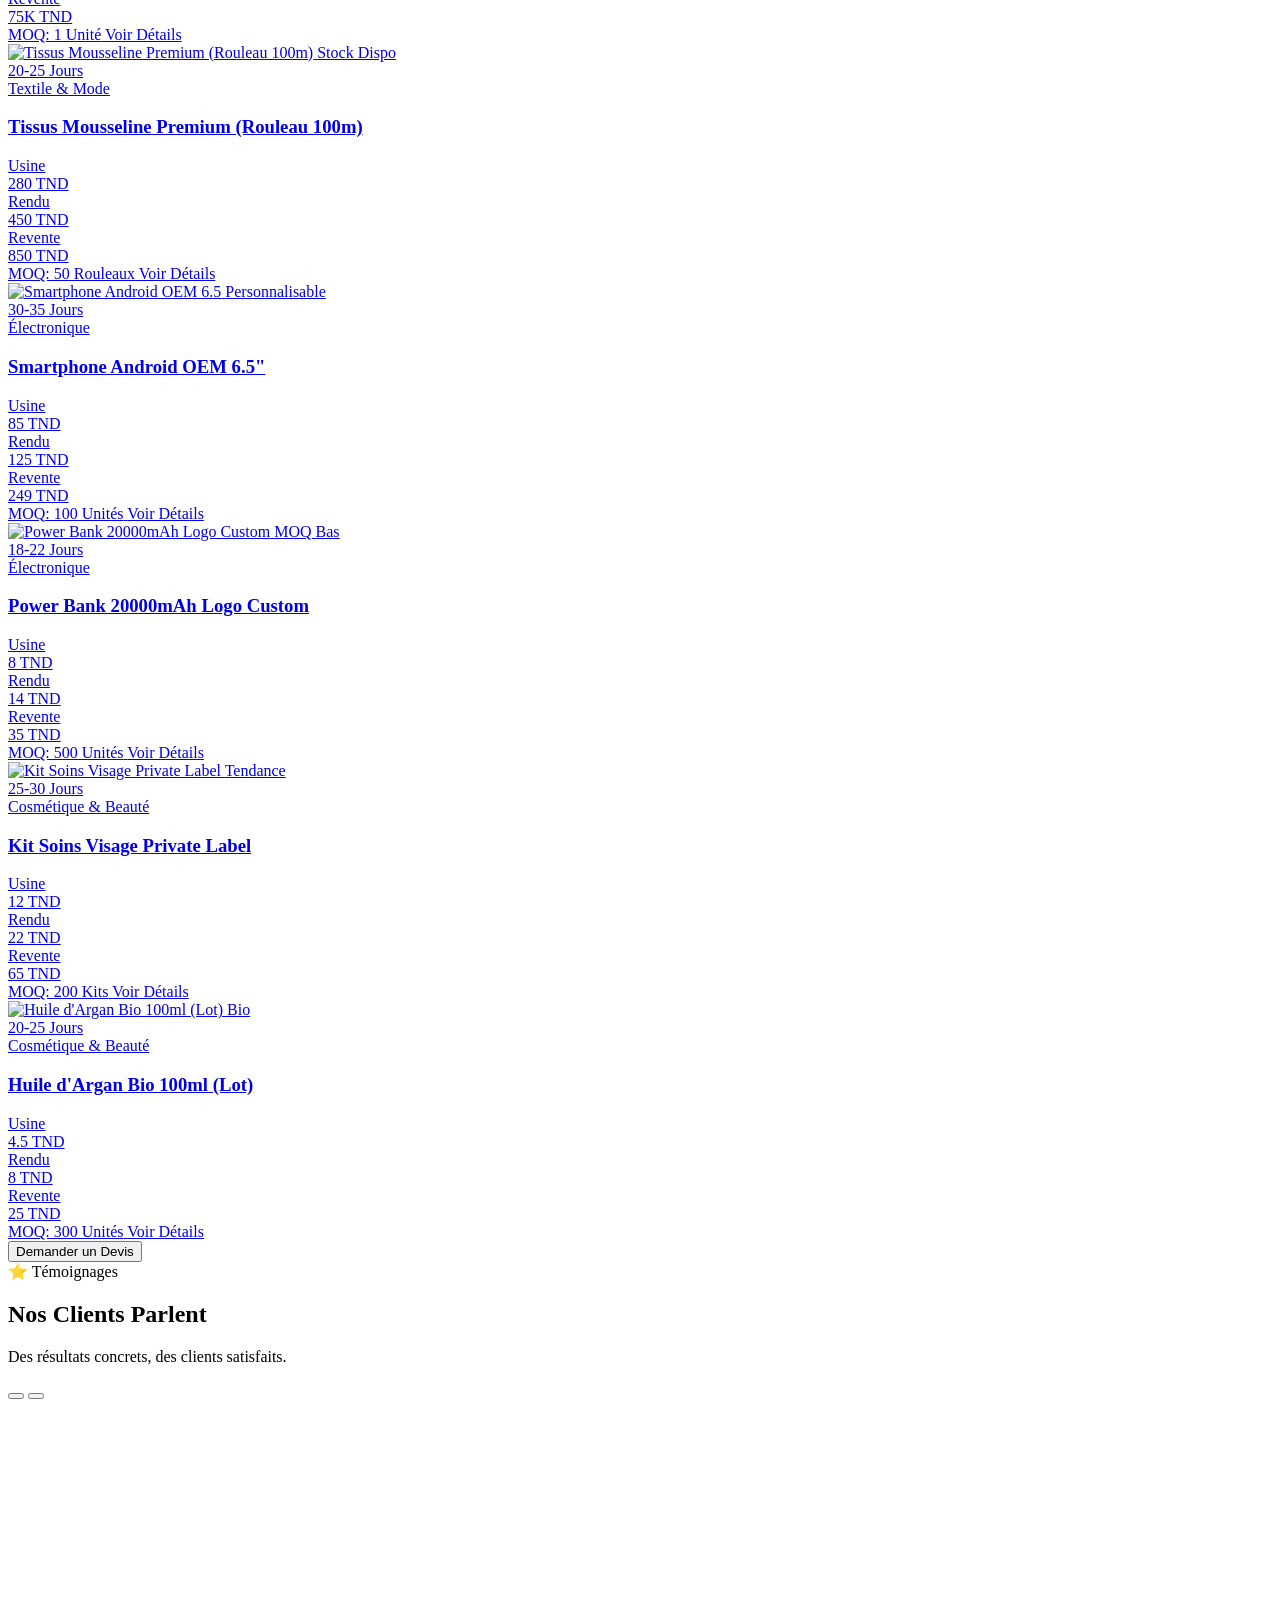
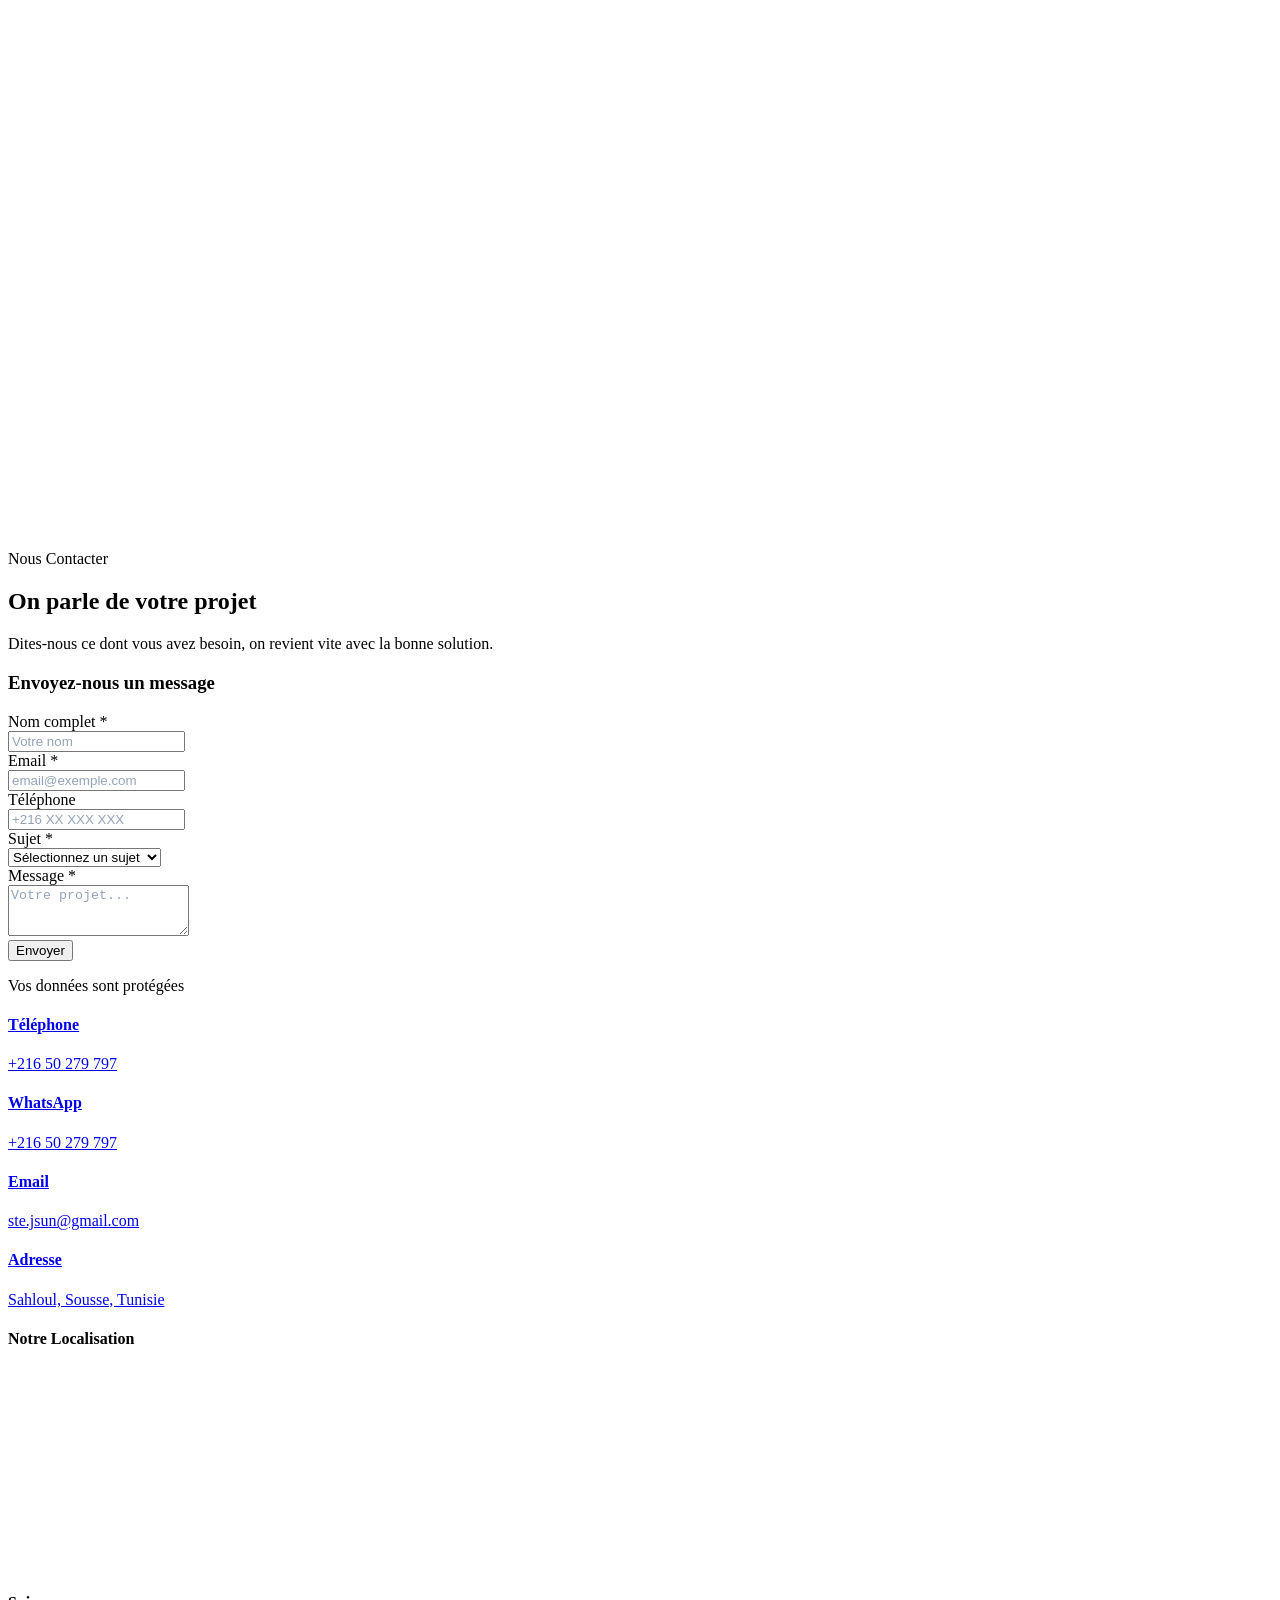
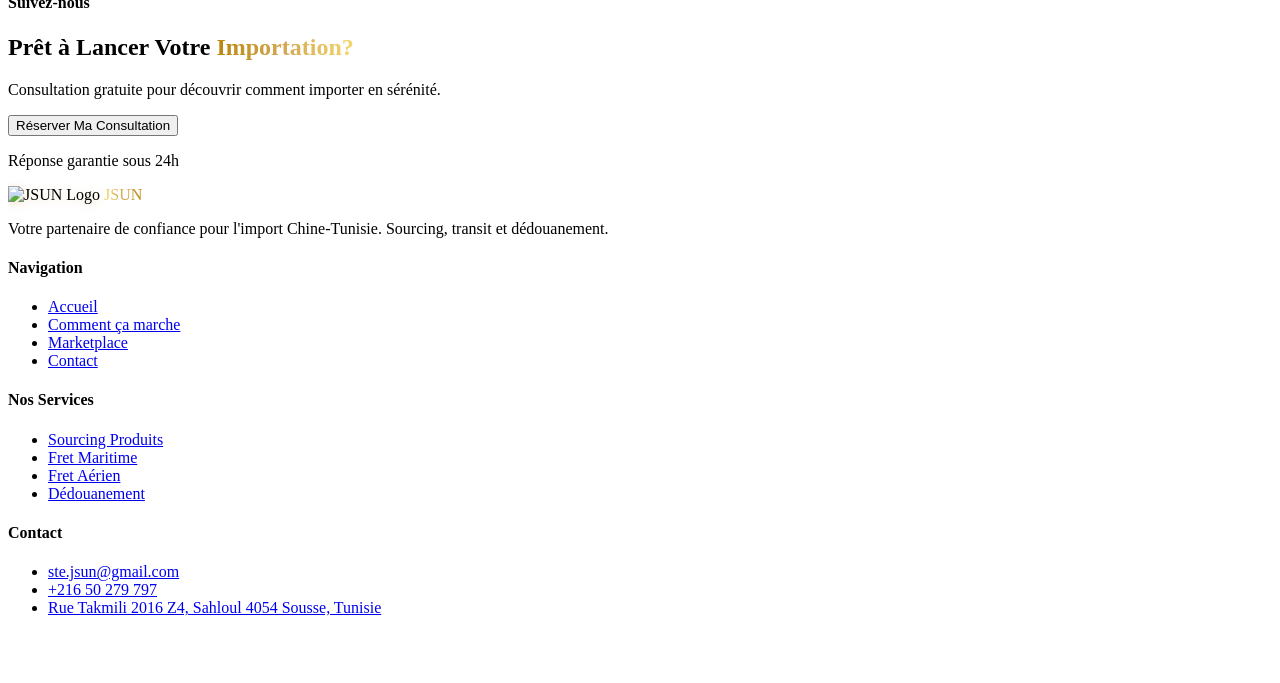
==== commit 1330d03e: "Fix mobile product cards layout, add back button to product page, redirect all CTAs to WhatsApp" ====
--- a/index.html
+++ b/index.html
@@ -71,7 +71,7 @@
 
     <!-- Navigation Bar -->
     <nav id="navbar" class="nav-slide-down" style="position: fixed; top: 0; left: 0; right: 0; z-index: 9999; padding: 8px 12px;">
-        <div style="max-width: 1200px; margin: 0 auto;">
+        <div style="max-width: 1200px; margin: 0 auto; position: relative; overflow: visible;">
             <div style="display: flex; align-items: center; justify-content: space-between; height: 52px; background: linear-gradient(135deg, #0f172a 0%, #1a1a2e 100%); border-radius: 9999px; padding: 0 16px; box-shadow: 0 10px 40px rgba(0,0,0,0.4), 0 0 20px rgba(212,168,83,0.1); border: 1px solid rgba(212,168,83,0.2);">
                 
                 <!-- Logo -->
@@ -97,33 +97,31 @@
                     </a>
                     
                     <!-- Mobile Menu Button -->
-                    <button id="mobile-menu-btn" type="button" style="display: none; width: 40px; height: 40px; background: rgba(212,168,83,0.15); border-radius: 9999px; align-items: center; justify-content: center; border: 1px solid rgba(212,168,83,0.3); cursor: pointer; transition: all 0.3s;" onmouseover="this.style.background='rgba(212,168,83,0.25)'" onmouseout="this.style.background='rgba(212,168,83,0.15)'">
-                        <i class="ph ph-list" id="menu-icon" style="font-size: 22px; color: #D4A853;"></i>
+                    <button id="mobile-menu-btn" type="button" onclick="var menu = document.getElementById('mobile-menu'); var icon = document.getElementById('menu-icon'); menu.classList.remove('hidden'); if(menu.style.display === 'block') { menu.style.display = 'none'; icon.className = 'ph ph-list'; } else { menu.style.display = 'block'; icon.className = 'ph ph-x'; }" style="display: none; width: 40px; height: 40px; background: rgba(212,168,83,0.15); border-radius: 9999px; align-items: center; justify-content: center; border: 1px solid rgba(212,168,83,0.3); cursor: pointer; transition: all 0.3s; z-index: 10000; position: relative;" onmouseover="this.style.background='rgba(212,168,83,0.25)'" onmouseout="this.style.background='rgba(212,168,83,0.15)'">
+                        <i class="ph ph-list" id="menu-icon" style="font-size: 22px; color: #D4A853; pointer-events: none;"></i>
                     </button>
                 </div>
             </div>
 
             <!-- Mobile Menu Dropdown -->
-            <div id="mobile-menu" style="display: none; margin-top: 8px; background: linear-gradient(135deg, #0f172a 0%, #1a1a2e 100%); border-radius: 16px; box-shadow: 0 10px 40px rgba(0,0,0,0.4), 0 0 20px rgba(212,168,83,0.1); border: 1px solid rgba(212,168,83,0.2); overflow: hidden;">
-                <div style="padding: 16px;">
-                    <a href="#home-view" data-section="home-view" class="mobile-nav-link active" style="display: flex; align-items: center; gap: 12px; color: #D4A853; padding: 12px 16px; border-radius: 12px; text-decoration: none; font-weight: 500; background: rgba(212,168,83,0.1);">
-                        <i class="ph ph-house" style="font-size: 18px;"></i>Accueil
+            <div id="mobile-menu" style="display: none; position: fixed; top: 76px; left: 12px; right: 12px; z-index: 999999; background-color: #0f172a !important; border-radius: 16px; box-shadow: 0 20px 60px rgba(0,0,0,0.9); border: 1px solid rgba(212,168,83,0.5); padding: 12px; opacity: 1 !important;">
+                <a href="#home-view" data-section="home-view" class="mobile-nav-link" onclick="document.getElementById('mobile-menu').style.display='none';" style="display: flex; align-items: center; gap: 12px; color: #D4A853; padding: 14px 16px; border-radius: 12px; text-decoration: none; font-weight: 600; background-color: rgba(212,168,83,0.2) !important; margin-bottom: 8px; font-size: 15px;">
+                    <i class="ph ph-house" style="font-size: 20px;"></i>Accueil
+                </a>
+                <a href="#how-it-works" data-section="how-it-works" class="mobile-nav-link" onclick="document.getElementById('mobile-menu').style.display='none';" style="display: flex; align-items: center; gap: 12px; color: #ffffff; padding: 14px 16px; border-radius: 12px; text-decoration: none; font-weight: 600; background-color: rgba(26,26,46,0.9) !important; margin-bottom: 8px; font-size: 15px;">
+                    <i class="ph ph-steps" style="font-size: 20px;"></i>Process
+                </a>
+                <a href="#marketplace" data-section="marketplace" class="mobile-nav-link" onclick="document.getElementById('mobile-menu').style.display='none';" style="display: flex; align-items: center; gap: 12px; color: #ffffff; padding: 14px 16px; border-radius: 12px; text-decoration: none; font-weight: 600; background-color: rgba(26,26,46,0.9) !important; margin-bottom: 8px; font-size: 15px;">
+                    <i class="ph ph-storefront" style="font-size: 20px;"></i>Marketplace
+                </a>
+                <a href="#contact" data-section="contact" class="mobile-nav-link" onclick="document.getElementById('mobile-menu').style.display='none';" style="display: flex; align-items: center; gap: 12px; color: #ffffff; padding: 14px 16px; border-radius: 12px; text-decoration: none; font-weight: 600; background-color: rgba(26,26,46,0.9) !important; margin-bottom: 8px; font-size: 15px;">
+                    <i class="ph ph-envelope" style="font-size: 20px;"></i>Contact
+                </a>
+                <div style="padding-top: 8px; margin-top: 8px; border-top: 1px solid rgba(212,168,83,0.3);">
+                    <a href="https://wa.me/21650279797" target="_blank" rel="noopener noreferrer" style="display: flex; align-items: center; justify-content: center; gap: 10px; background: linear-gradient(135deg, #25D366 0%, #128C7E 100%) !important; color: #ffffff; padding: 14px; border-radius: 12px; font-size: 15px; font-weight: 700; text-decoration: none; box-shadow: 0 4px 15px rgba(37,211,102,0.4);">
+                        <i class="ph-fill ph-whatsapp-logo" style="font-size: 22px;"></i>
+                        Contactez-nous sur WhatsApp
                     </a>
-                    <a href="#how-it-works" data-section="how-it-works" class="mobile-nav-link" style="display: flex; align-items: center; gap: 12px; color: #ffffff; padding: 12px 16px; border-radius: 12px; text-decoration: none; font-weight: 500;">
-                        <i class="ph ph-steps" style="font-size: 18px;"></i>Process
-                    </a>
-                    <a href="#marketplace" data-section="marketplace" class="mobile-nav-link" style="display: flex; align-items: center; gap: 12px; color: #ffffff; padding: 12px 16px; border-radius: 12px; text-decoration: none; font-weight: 500;">
-                        <i class="ph ph-storefront" style="font-size: 18px;"></i>Marketplace
-                    </a>
-                    <a href="#contact" data-section="contact" class="mobile-nav-link" style="display: flex; align-items: center; gap: 12px; color: #ffffff; padding: 12px 16px; border-radius: 12px; text-decoration: none; font-weight: 500;">
-                        <i class="ph ph-envelope" style="font-size: 18px;"></i>Contact
-                    </a>
-                    <div style="padding-top: 12px; margin-top: 12px; border-top: 1px solid rgba(212,168,83,0.2);">
-                        <a href="https://wa.me/21650279797" target="_blank" rel="noopener noreferrer" onclick="toggleMobileMenu();" style="width: 100%; display: flex; align-items: center; justify-content: center; gap: 8px; background: linear-gradient(135deg, #25D366 0%, #128C7E 100%); color: #ffffff; padding: 14px; border-radius: 12px; font-size: 15px; font-weight: 700; text-decoration: none; box-shadow: 0 4px 15px rgba(37,211,102,0.3);">
-                            <i class="ph-fill ph-whatsapp-logo" style="font-size: 20px;"></i>
-                            Contactez-nous sur WhatsApp
-                        </a>
-                    </div>
                 </div>
             </div>
         </div>
@@ -131,19 +129,52 @@
 
     <!-- Navbar Responsive Script -->
     <script>
+        // Mobile menu state
+        var mobileMenuOpen = false;
+        
         // Toggle Mobile Menu
         function toggleMobileMenu() {
+            console.log('toggleMobileMenu called!');
             var mobileMenu = document.getElementById('mobile-menu');
             var menuIcon = document.getElementById('menu-icon');
             
-            if (mobileMenu.style.display === 'none' || mobileMenu.style.display === '') {
+            console.log('mobileMenu element:', mobileMenu);
+            console.log('menuIcon element:', menuIcon);
+            console.log('mobileMenuOpen before toggle:', mobileMenuOpen);
+            
+            mobileMenuOpen = !mobileMenuOpen;
+            
+            console.log('mobileMenuOpen after toggle:', mobileMenuOpen);
+            
+            if (mobileMenuOpen) {
+                console.log('Opening menu...');
                 mobileMenu.style.display = 'block';
-                menuIcon.classList.remove('ph-list');
-                menuIcon.classList.add('ph-x');
+                console.log('Menu display set to:', mobileMenu.style.display);
+                menuIcon.className = 'ph ph-x';
+                menuIcon.style.fontSize = '22px';
+                menuIcon.style.color = '#D4A853';
             } else {
+                console.log('Closing menu...');
                 mobileMenu.style.display = 'none';
-                menuIcon.classList.remove('ph-x');
-                menuIcon.classList.add('ph-list');
+                menuIcon.className = 'ph ph-list';
+                menuIcon.style.fontSize = '22px';
+                menuIcon.style.color = '#D4A853';
+            }
+            
+            console.log('Final menu display:', mobileMenu.style.display);
+            console.log('Final menu computed style:', window.getComputedStyle(mobileMenu).display);
+        }
+        
+        // Close menu when clicking a link
+        function closeMobileMenu() {
+            mobileMenuOpen = false;
+            var mobileMenu = document.getElementById('mobile-menu');
+            var menuIcon = document.getElementById('menu-icon');
+            if (mobileMenu) mobileMenu.style.display = 'none';
+            if (menuIcon) {
+                menuIcon.className = 'ph ph-list';
+                menuIcon.style.fontSize = '22px';
+                menuIcon.style.color = '#D4A853';
             }
         }
         
@@ -151,8 +182,17 @@
         document.addEventListener('DOMContentLoaded', function() {
             var mobileMenuBtn = document.getElementById('mobile-menu-btn');
             if (mobileMenuBtn) {
-                mobileMenuBtn.addEventListener('click', toggleMobileMenu);
+                mobileMenuBtn.addEventListener('click', function(e) {
+                    e.preventDefault();
+                    e.stopPropagation();
+                    toggleMobileMenu();
+                });
             }
+            
+            // Close menu when clicking nav links
+            document.querySelectorAll('.mobile-nav-link').forEach(function(link) {
+                link.addEventListener('click', closeMobileMenu);
+            });
         });
         
         function updateNavbar() {
@@ -161,6 +201,7 @@
             if (window.innerWidth >= 768) {
                 desktopNav.style.display = 'flex';
                 mobileBtn.style.display = 'none';
+                closeMobileMenu(); // Close menu when switching to desktop
             } else {
                 desktopNav.style.display = 'none';
                 mobileBtn.style.display = 'flex';
@@ -339,9 +380,10 @@
 
                     <!-- CTA -->
                     <div class="text-center mt-5 sm:mt-8 fade-in-up delay-4 px-2">
-                        <button onclick="openConsultationModal()" class="bg-secondary hover:bg-gold-dark text-slate-900 px-5 sm:px-8 py-3 rounded-lg font-bold text-sm sm:text-base transition hover:scale-105 w-full sm:w-auto btn-pulse pulse-glow shadow-lg shadow-gold/30">
+                        <a href="https://wa.me/21650279797" target="_blank" rel="noopener noreferrer" class="bg-secondary hover:bg-gold-dark text-slate-900 px-5 sm:px-8 py-3 rounded-lg font-bold text-sm sm:text-base transition hover:scale-105 w-full sm:w-auto btn-pulse pulse-glow shadow-lg shadow-gold/30 inline-flex items-center justify-center gap-2">
+                            <i class="ph-fill ph-whatsapp-logo text-lg"></i>
                             Réserver un Appel Gratuit
-                        </button>
+                        </a>
                     </div>
                 </div>
             </section>
@@ -527,13 +569,13 @@
                     <div class="relative reveal-scale">
                         <!-- Navigation Arrows - Using direct onclick for maximum reliability -->
                         <button type="button" id="carousel-prev" 
-                            onclick="event.preventDefault(); console.log('PREV arrow clicked'); window.slideServices && window.slideServices('prev');"
+                            onclick="event.preventDefault(); window.slideServices && window.slideServices('prev');"
                             class="carousel-btn absolute left-0 top-1/2 -translate-y-1/2 -translate-x-2 sm:-translate-x-4 z-30 w-10 h-10 sm:w-12 sm:h-12 bg-white rounded-full shadow-xl flex items-center justify-center hover:bg-secondary hover:text-white active:scale-95 transition-all duration-200 border-2 border-gray-100 cursor-pointer select-none"
                             style="touch-action: manipulation;">
                             <i class="ph ph-arrow-left text-lg sm:text-xl pointer-events-none"></i>
                         </button>
                         <button type="button" id="carousel-next" 
-                            onclick="event.preventDefault(); console.log('NEXT arrow clicked'); window.slideServices && window.slideServices('next');"
+                            onclick="event.preventDefault(); window.slideServices && window.slideServices('next');"
                             class="carousel-btn absolute right-0 top-1/2 -translate-y-1/2 translate-x-2 sm:translate-x-4 z-30 w-10 h-10 sm:w-12 sm:h-12 bg-white rounded-full shadow-xl flex items-center justify-center hover:bg-secondary hover:text-white active:scale-95 transition-all duration-200 border-2 border-gray-100 cursor-pointer select-none"
                             style="touch-action: manipulation;">
                             <i class="ph ph-arrow-right text-lg sm:text-xl pointer-events-none"></i>
@@ -677,18 +719,18 @@
                         </div>
 
                         <!-- Dots Indicator -->
-                        <div class="flex justify-center gap-2 mt-10">
-                            <button onclick="goToSlide(0)" class="carousel-dot w-3 h-3 rounded-full bg-secondary transition-all"></button>
-                            <button onclick="goToSlide(1)" class="carousel-dot w-3 h-3 rounded-full bg-gray-300 transition-all"></button>
+                        <div class="flex justify-center gap-3 mt-10">
+                            <button onclick="goToSlide(0)" class="carousel-dot" style="width: 12px; height: 12px; min-width: 12px; min-height: 12px; border-radius: 50%; background-color: #D4A853; border: none; padding: 0; cursor: pointer;"></button>
+                            <button onclick="goToSlide(1)" class="carousel-dot" style="width: 12px; height: 12px; min-width: 12px; min-height: 12px; border-radius: 50%; background-color: #d1d5db; border: none; padding: 0; cursor: pointer;"></button>
                         </div>
                     </div>
 
                     <!-- CTA -->
                     <div class="text-center mt-16">
-                        <button onclick="openConsultationModal()" class="bg-secondary hover:bg-gold-dark text-slate-900 px-10 py-4 rounded-full font-bold text-lg transition-all transform hover:scale-105 shadow-lg shadow-gold/30 inline-flex items-center gap-3">
+                        <a href="https://wa.me/21650279797" target="_blank" rel="noopener noreferrer" class="bg-secondary hover:bg-gold-dark text-slate-900 px-10 py-4 rounded-full font-bold text-lg transition-all transform hover:scale-105 shadow-lg shadow-gold/30 inline-flex items-center gap-3">
+                            <i class="ph-fill ph-whatsapp-logo text-xl"></i>
                             Démarrer Mon Projet
-                            <i class="ph ph-arrow-right text-xl"></i>
-                        </button>
+                        </a>
                     </div>
                 </div>
             </section>
@@ -873,7 +915,7 @@
                             <i class="ph-fill ph-package text-base sm:text-lg"></i>
                             Marketplace
                         </span>
-                        <h2 class="text-2xl sm:text-3xl lg:text-5xl font-bold text-dark mb-4 sm:mb-6">
+                        <h2 class="text-3xl sm:text-4xl lg:text-5xl font-bold text-dark mb-5 sm:mb-6 leading-tight">
                             Opportunités de <span class="text-transparent bg-clip-text bg-gradient-to-r from-gold-dark via-secondary to-gold-light">Sourcing</span>
                         </h2>
                         <p class="text-medium text-sm sm:text-lg max-w-2xl mx-auto px-2">
@@ -1095,10 +1137,10 @@
                         </div>
 
                         <!-- Dots Indicator -->
-                        <div class="flex justify-center gap-2 mt-8">
-                            <button onclick="goToTestimonial(0)" class="testimonial-dot w-2.5 h-2.5 rounded-full bg-white transition-all duration-300"></button>
-                            <button onclick="goToTestimonial(1)" class="testimonial-dot w-2.5 h-2.5 rounded-full bg-white/30 hover:bg-white/50 transition-all duration-300"></button>
-                            <button onclick="goToTestimonial(2)" class="testimonial-dot w-2.5 h-2.5 rounded-full bg-white/30 hover:bg-white/50 transition-all duration-300"></button>
+                        <div class="flex justify-center gap-3 mt-8">
+                            <button onclick="goToTestimonial(0)" class="testimonial-dot" style="width: 10px; height: 10px; min-width: 10px; min-height: 10px; border-radius: 50%; background-color: #ffffff; border: none; padding: 0; cursor: pointer;"></button>
+                            <button onclick="goToTestimonial(1)" class="testimonial-dot" style="width: 10px; height: 10px; min-width: 10px; min-height: 10px; border-radius: 50%; background-color: rgba(255,255,255,0.3); border: none; padding: 0; cursor: pointer;"></button>
+                            <button onclick="goToTestimonial(2)" class="testimonial-dot" style="width: 10px; height: 10px; min-width: 10px; min-height: 10px; border-radius: 50%; background-color: rgba(255,255,255,0.3); border: none; padding: 0; cursor: pointer;"></button>
                         </div>
                     </div>
                 </div>
--- a/css/style.css
+++ b/css/style.css
@@ -1,6 +1,38 @@
 /* ============================================
    JSUN - Custom Styles
    ============================================ */
+
+/* Mobile Menu - Force solid background */
+#mobile-menu {
+    background-color: #0f172a !important;
+    backdrop-filter: none !important;
+}
+
+/* Slider dots: keep circular and sized on all devices */
+.carousel-dot {
+    width: 12px !important;
+    height: 12px !important;
+    min-width: 12px !important;
+    min-height: 12px !important;
+    border-radius: 50% !important;
+    border: none !important;
+    padding: 0 !important;
+    display: inline-block !important;
+    flex-shrink: 0 !important;
+}
+
+/* Testimonial dots */
+.testimonial-dot {
+    width: 10px !important;
+    height: 10px !important;
+    min-width: 10px !important;
+    min-height: 10px !important;
+    border-radius: 50% !important;
+    border: none !important;
+    padding: 0 !important;
+    display: inline-block !important;
+    flex-shrink: 0 !important;
+}
 
 /* Smooth Scrolling */
 html {
@@ -1112,6 +1144,27 @@
     animation: productCardIn 0.5s ease-out forwards;
 }
 
+/* Mobile-specific product card styles */
+@media (max-width: 640px) {
+    #sourcing-grid-container .product-card {
+        font-size: 12px;
+    }
+    
+    #sourcing-grid-container .product-card h3 {
+        font-size: 13px !important;
+        line-height: 1.3 !important;
+    }
+    
+    /* Prevent text overflow */
+    #sourcing-grid-container .product-card .line-clamp-2 {
+        display: -webkit-box;
+        -webkit-line-clamp: 2;
+        -webkit-box-orient: vertical;
+        overflow: hidden;
+        max-height: 2.6em;
+    }
+}
+
 #sourcing-grid-container .product-card:nth-child(1) { animation-delay: 0.05s; }
 #sourcing-grid-container .product-card:nth-child(2) { animation-delay: 0.1s; }
 #sourcing-grid-container .product-card:nth-child(3) { animation-delay: 0.15s; }
